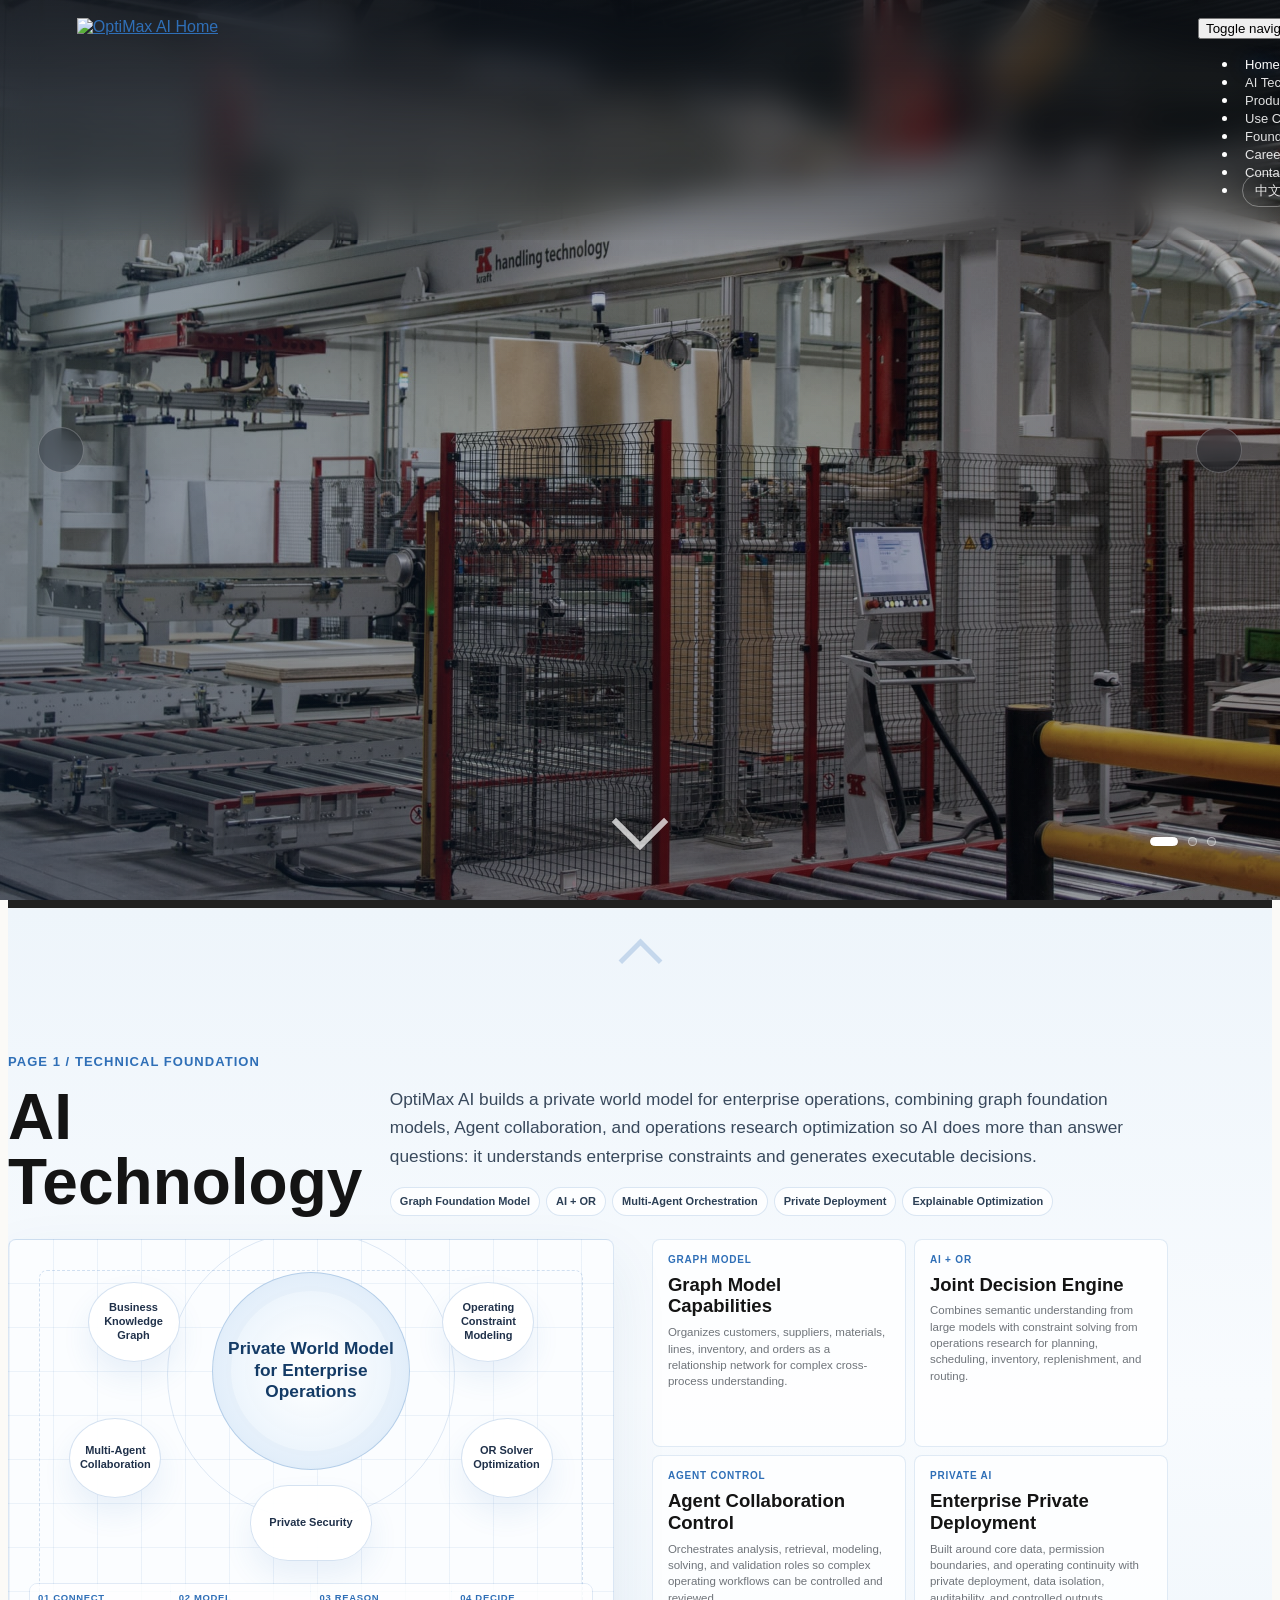
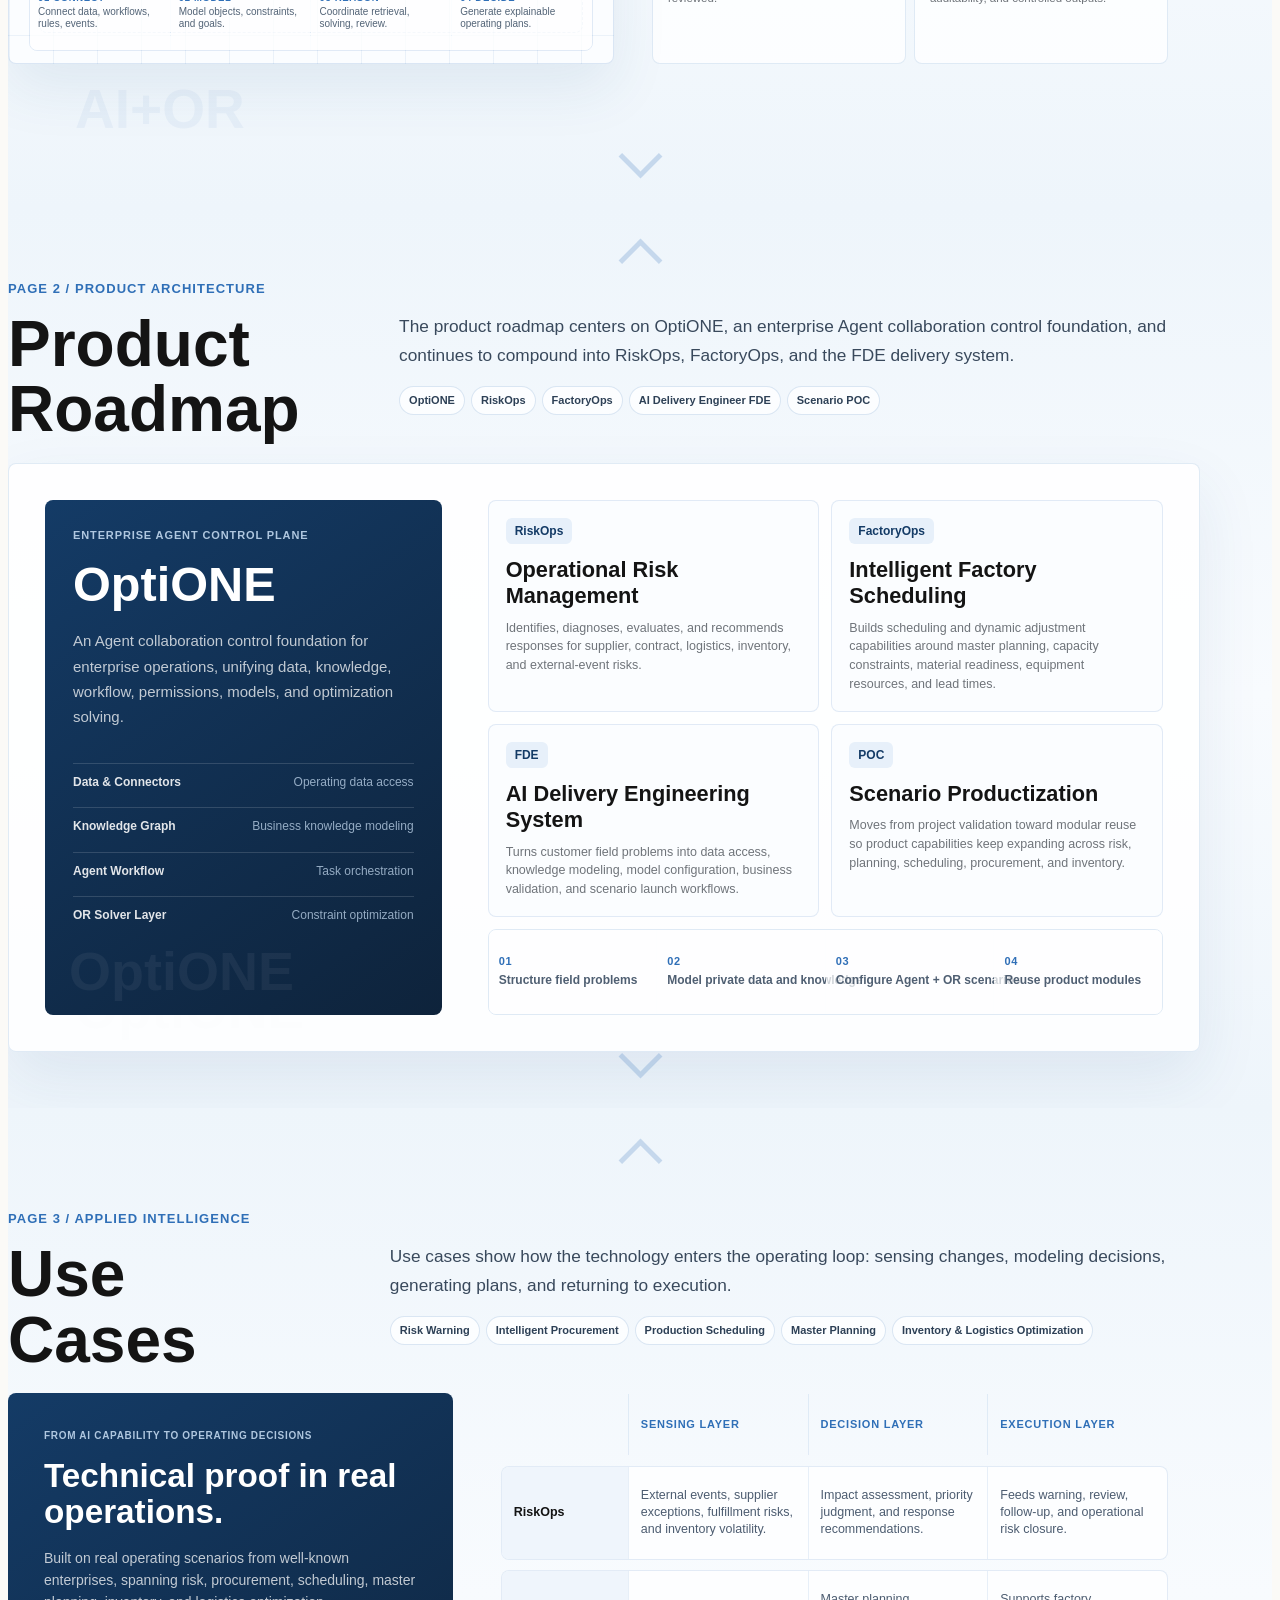
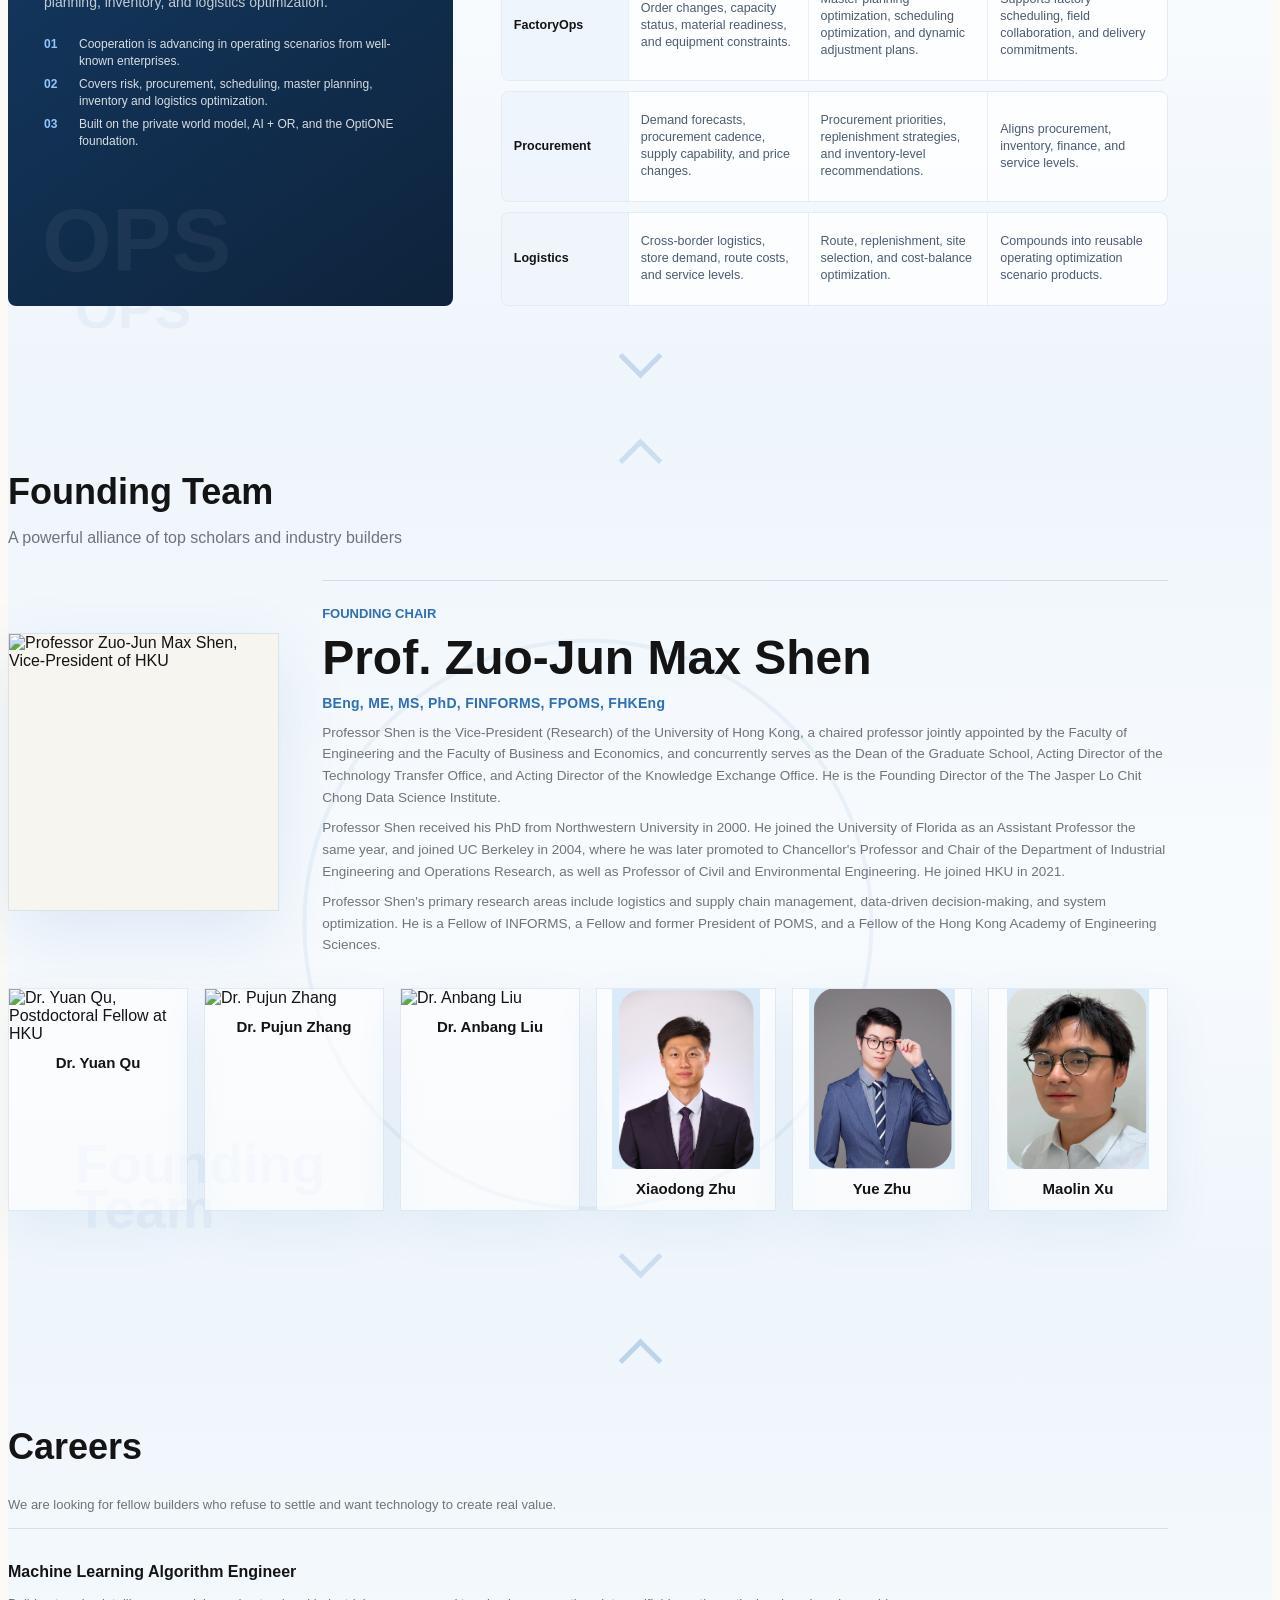
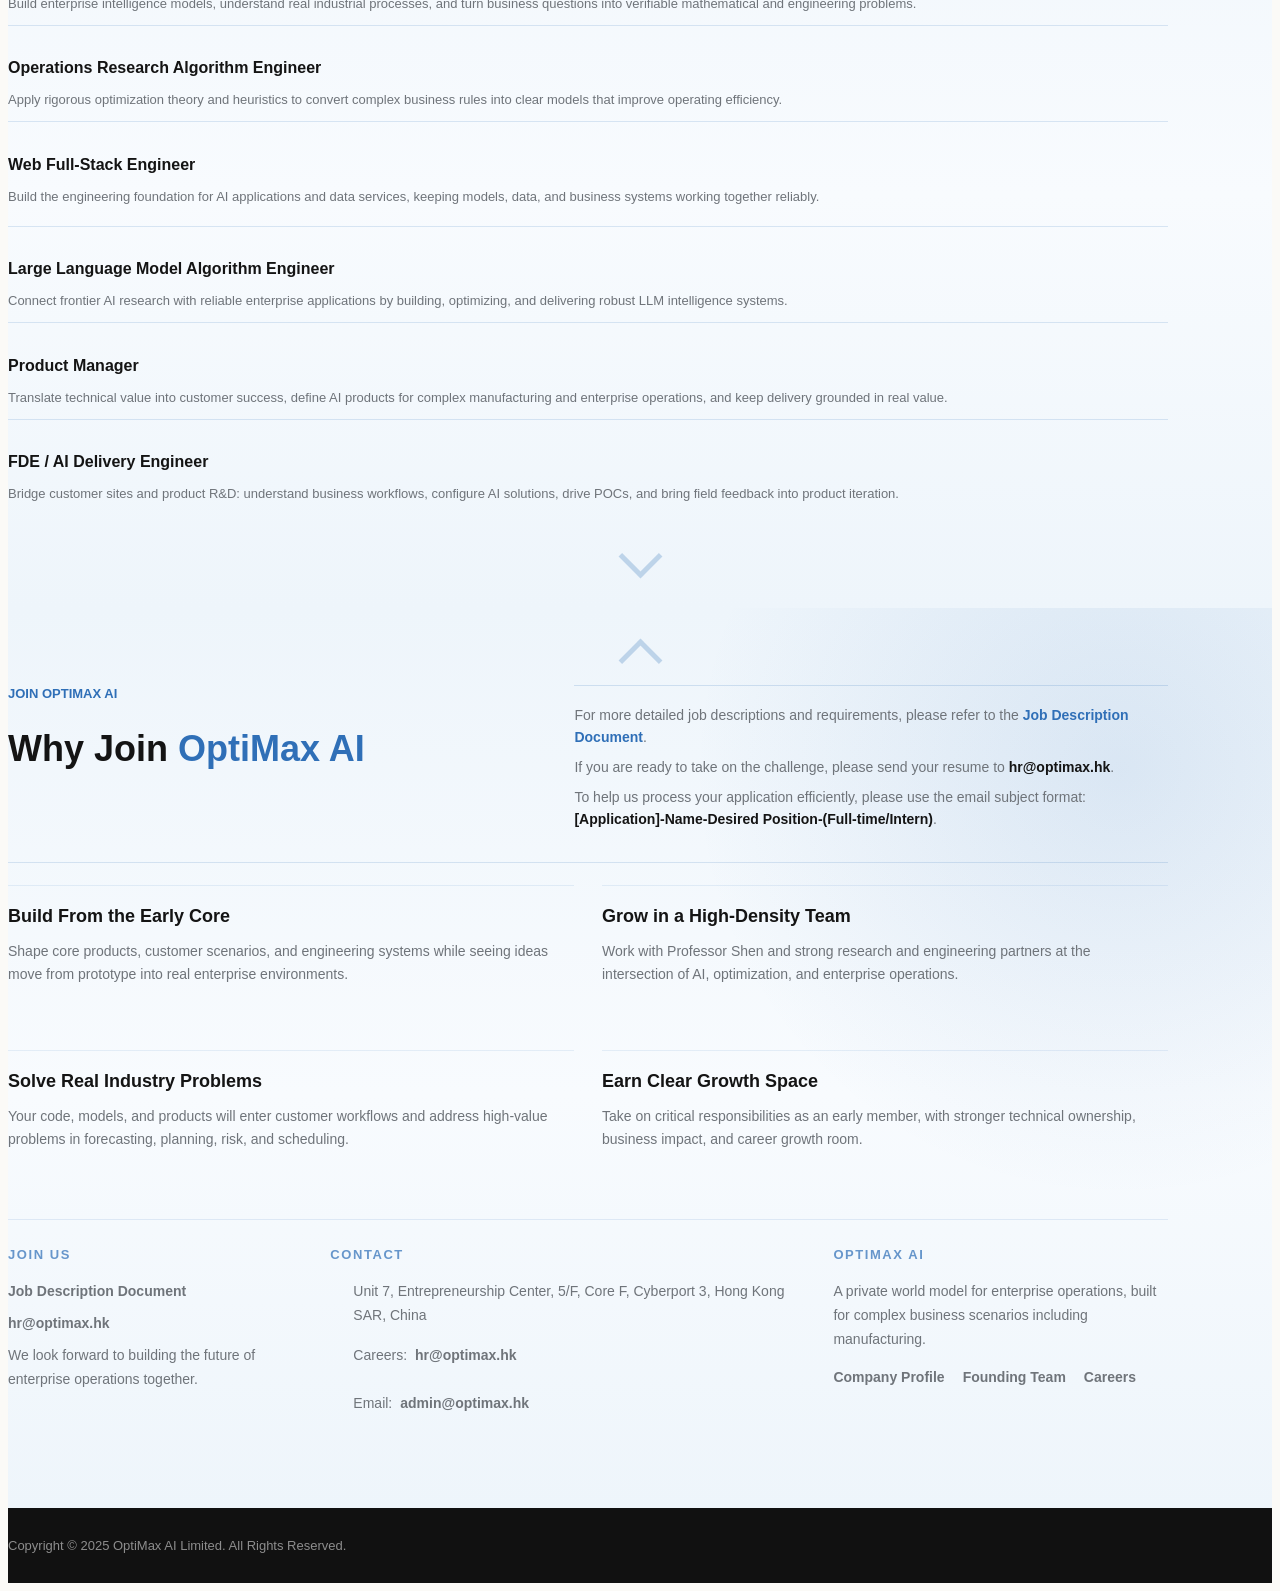
==== index_en.html @ e7657ace "Update homepage technology and team sections" ====
<!DOCTYPE html>
<!--[if IE 9]> <html lang="en" class="ie9"> <![endif]-->
<!--[if !IE]><!-->
<html lang="en">
<!--<![endif]-->
<head>
    <meta charset="utf-8">
    <title>OptiMax AI | Private World Model for Enterprise Operations</title>
    <meta name="description" content="OptiMax AI is building a private world model for enterprise operations, providing secure, intelligent, and customizable AI solutions that make enterprise operations smarter, more efficient, and simpler.">
    <meta name="author" content="OptiMax AI Limited">
    <meta name="keywords" content="OptiMax AI, Enterprise AI, Enterprise Operations AI, Private World Model, Large Language Models, LLM, Artificial Intelligence, Machine Learning, Deep Learning, Reinforcement Learning, Operations Research, Inventory Optimization, Demand Forecasting, Price Optimization, Revenue Management, Hong Kong AI Company">
    <meta name="copyright" content="OptiMax AI Limited">
    <meta name="robots" content="index, follow">
    <!-- Mobile Meta -->
    <meta name="viewport" content="width=device-width, initial-scale=1.0, viewport-fit=cover">

    <!-- Open Graph / Social Media -->
    <meta property="og:title" content="OptiMax AI | Private World Model for Enterprise Operations">
    <meta property="og:description" content="Making enterprise operations smarter, more efficient, and simpler">
    <meta property="og:type" content="website">
    <meta property="og:url" content="https://optimax.hk">
    <meta property="og:image" content="images/og-image.jpg">

    <!-- Favicon -->
    <link rel="icon" type="image/png" href="images/favicon/favicon-96x96.png" sizes="96x96">
    <link rel="icon" type="image/svg+xml" href="images/favicon/favicon.svg">
    <link rel="shortcut icon" href="images/favicon/favicon.ico">
    <link rel="apple-touch-icon" sizes="180x180" href="images/favicon/apple-touch-icon.png">
    <link rel="manifest" href="images/favicon/site.webmanifest">

    <!-- Web Fonts -->
    <link href="https://fonts.googleapis.com/css2?family=Open+Sans:wght@300;400;700;800&family=Raleway:wght@400;700&display=swap" rel="stylesheet">

    <!-- Bootstrap core CSS -->
    <link href="bootstrap/css/bootstrap.min.css" rel="stylesheet">

    <!-- Font Awesome CSS -->
    <link href="fonts/font-awesome/css/font-awesome.min.css" rel="stylesheet">

    <!-- Plugins -->
    <link href="css/animations.css" rel="stylesheet">

    <!-- Worthy core CSS file -->
    <link href="css/style.css" rel="stylesheet">

    <!-- Custom css -->
    <link href="css/custom.css?v=enterprise-world-model-v3" rel="stylesheet">

    <!-- Inline responsive helpers -->
    <style>
        .sec-img, .image-box img {
            max-width: 100%;
            height: auto;
        }
        .banner-caption h1 {
            word-break: break-word;
        }
        @media (max-width: 768px) {
            .banner-caption h1 {
                font-size: 1.8rem;
            }
            .banner-caption .lead {
                font-size: 1rem;
            }
            .footer-content {
                margin-left: 0 !important;
                padding: 0 15px;
            }
        }
    </style>
</head>

<body class="no-trans didi-inspired">
    <!-- scrollToTop -->
    <div class="scrollToTop"><i class="icon-up-open-big"></i></div>

    <!-- banner start -->
    <div id="banner" class="banner platform-hero">
        <header class="header clearfix navbar platform-header hero-glass-nav">
            <div class="container">
                <div class="row">
                    <div class="col-md-4">
                        <div class="header-left clearfix">
                            <!-- logo -->
                            <div class="logo smooth-scroll">
                                <a href="#banner"><img id="logo" src="images/logo.png" alt="OptiMax AI Home"></a>
                            </div>
                        </div>
                    </div>
                    <div class="col-md-8">
                        <div class="header-right clearfix">
                            <div class="main-navigation animated">
                                <nav class="navbar navbar-default" role="navigation">
                                    <div class="container-fluid">
                                        <div class="navbar-header">
                                            <button type="button" class="navbar-toggle" data-toggle="collapse" data-target="#navbar-collapse-1">
                                                <span class="sr-only">Toggle navigation</span>
                                                <span class="icon-bar"></span>
                                                <span class="icon-bar"></span>
                                                <span class="icon-bar"></span>
                                            </button>
                                        </div>
                                        <div class="collapse navbar-collapse scrollspy smooth-scroll" id="navbar-collapse-1">
                                            <ul class="nav navbar-nav navbar-right">
                                                <li class="active"><a href="#banner">Home</a></li>
                                                <li><a href="#trusted-ai">AI Technology</a></li>
                                                <li><a href="#roadmap">Product Roadmap</a></li>
                                                <li><a href="#scenarios">Use Cases</a></li>
                                                <li><a href="#portfolio">Founding Team</a></li>
                                                <li><a href="#services">Careers</a></li>
                                                <li><a href="#join">Contact</a></li>
                                                <li><a href="index.html" class="lang-switch">中文</a></li>
                                            </ul>
                                        </div>
                                    </div>
                                </nav>
                            </div>
                        </div>
                    </div>
                </div>
            </div>
        </header>
        <div class="hero-carousel" data-hero-carousel>
            <div class="hero-carousel-slide is-active" style="background-image: url('images/hero-advanced-manufacturing.jpg');" aria-hidden="false"></div>
            <div class="hero-carousel-slide" style="background-image: url('images/hero-cargo-vessel.jpg');" aria-hidden="true"></div>
            <div class="hero-carousel-slide" style="background-image: url('images/hero-factory-corridor.jpg');" aria-hidden="true"></div>
        </div>
        <button class="hero-carousel-arrow hero-carousel-arrow-prev" type="button" data-hero-carousel-prev aria-label="Previous hero image">
            <i class="fa fa-angle-left" aria-hidden="true"></i>
        </button>
        <button class="hero-carousel-arrow hero-carousel-arrow-next" type="button" data-hero-carousel-next aria-label="Next hero image">
            <i class="fa fa-angle-right" aria-hidden="true"></i>
        </button>
        <div class="hero-carousel-dots" role="tablist" aria-label="Hero image selector">
            <button class="is-active" type="button" data-hero-carousel-dot="0" aria-label="Show advanced manufacturing cover" aria-selected="true"></button>
            <button type="button" data-hero-carousel-dot="1" aria-label="Show cargo shipping cover" aria-selected="false"></button>
            <button type="button" data-hero-carousel-dot="2" aria-label="Show factory operations cover" aria-selected="false"></button>
        </div>
        <div class="banner-image" aria-hidden="true"></div>
        <div class="banner-caption">
            <div class="container">
                <div class="row">
                    <div class="col-md-8 object-non-visible hero-copy" data-animation-effect="fadeIn">
                        <p class="section-kicker">OptiMax AI Limited</p>
                        <h1>OptiMax Enterprise AI</h1>
                        <p class="lead"><strong>AI-powered, data-driven enterprise transformation</strong></p>
                        <hr class="divider">
                        <h3>Making enterprise operations smarter, more efficient, and simpler</h3>
                        <div class="hero-actions smooth-scroll">
                            <a class="btn btn-primary btn-xl" href="#company-profile" data-profile-drawer-open aria-controls="company-profile">Company Profile</a>
                            <a class="btn btn-default btn-xl" href="#join">Contact Us</a>
                        </div>
                    </div>
                </div>
            </div>
            <a class="hero-scroll-cue smooth-scroll" href="#trusted-ai" aria-label="Scroll to AI technology">
                <span aria-hidden="true"></span>
            </a>
        </div>
    </div>
    <!-- banner end -->

    <div id="company-profile" class="profile-drawer" aria-hidden="true">
        <button class="profile-drawer-backdrop" type="button" data-profile-drawer-close aria-label="Close company profile"></button>
        <aside class="profile-drawer-panel" role="dialog" aria-modal="true" aria-labelledby="company-profile-title">
            <button class="profile-drawer-close" type="button" data-profile-drawer-close aria-label="Close company profile">
                <i class="fa fa-times" aria-hidden="true"></i>
            </button>
            <div class="profile-drawer-scroll">
                <p class="section-kicker">ABOUT OPTIMAX AI</p>
                <h2 id="company-profile-title">Private World Model for Enterprise Operations</h2>
                <p class="profile-drawer-lead">Built on AI + OR research from the University of Hong Kong ecosystem, OptiMax AI is developing a secure, controllable, and efficient private world model for enterprise operations, making business work smarter, faster, and simpler.</p>
                <div class="profile-proof-strip">
                    <div>
                        <strong>AI + OR</strong>
                        <span>Large-model perception, operations research, and enterprise constraint modeling</span>
                    </div>
                    <div>
                        <strong>RAISe+</strong>
                        <span>Key startup supported by the Hong Kong Innovation and Technology Commission</span>
                    </div>
                    <div>
                        <strong>2026.09</strong>
                        <span>OptiMax Enterprise AI expected to reach the market</span>
                    </div>
                </div>
                <div class="profile-copy">
                    <p>OptiMax AI Limited is a cutting-edge artificial intelligence company rooted in Hong Kong. We are dedicated to developing secure, controllable, and efficient private world models for enterprise operations. Founded in Hong Kong in September 2025, the company is a key startup supported by the Hong Kong Innovation and Technology Commission's RAISe+ program.</p>
                    <p>The company is led by Professor Zuo-Jun Max Shen, Vice-President (Research) of the University of Hong Kong and a globally renowned scholar in operations research and supply chain management. The team integrates frontier research in AI, operations research, and enterprise operations, translating academic breakthroughs into forecasting, planning, scheduling, risk intelligence, and intelligent Q&A for real business scenarios.</p>
                    <p>OptiMax AI has advanced cooperation around enterprise scenarios with companies including TCL and China Mobile, covering operational risk management, intelligent procurement, production scheduling, master planning, inventory optimization, and logistics optimization. The company has completed its angel round financing and aims to become a global innovation force in intelligent enterprise operations.</p>
                    <p><strong>OptiMax Enterprise AI</strong> is under active development and is expected to reach the market in September 2026.</p>
                </div>
            </div>
        </aside>
    </div>

    <!-- Trusted AI Technology -->
    <div id="trusted-ai" class="section section-panel trust-section">
        <a class="section-nav section-nav-up smooth-scroll" href="#banner" aria-label="Back to home">
            <span aria-hidden="true"></span>
        </a>
        <div class="tech-watermark" aria-hidden="true">
            <span>AI+OR</span>
        </div>
        <div class="container section-panel-inner tech-foundation-layout">
            <div class="tech-page-head">
                <p class="section-kicker">Page 1 / Technical Foundation</p>
                <div class="tech-title-row">
                    <h1 class="section-title">AI Technology</h1>
                    <div class="tech-intro">
                        <p class="section-lead">OptiMax AI builds a private world model for enterprise operations, combining graph foundation models, Agent collaboration, and operations research optimization so AI does more than answer questions: it understands enterprise constraints and generates executable decisions.</p>
                        <div class="tech-tags" aria-label="Core technology directions">
                            <span>Graph Foundation Model</span>
                            <span>AI + OR</span>
                            <span>Multi-Agent Orchestration</span>
                            <span>Private Deployment</span>
                            <span>Explainable Optimization</span>
                        </div>
                    </div>
                </div>
            </div>

            <div class="tech-foundation-body">
                <div class="tech-architecture" aria-label="Private world model technology architecture">
                    <div class="tech-graph-ring" aria-hidden="true"></div>
                    <div class="tech-node tech-node-1">Business Knowledge Graph</div>
                    <div class="tech-node tech-node-2">Operating Constraint Modeling</div>
                    <div class="tech-node tech-node-3">Multi-Agent Collaboration</div>
                    <div class="tech-node tech-node-4">OR Solver Optimization</div>
                    <div class="tech-node tech-node-5">Private Security</div>
                    <div class="tech-graph-core">Private World Model for Enterprise Operations</div>
                    <div class="tech-pipeline">
                        <span><b>01 Connect</b>Connect data, workflows, rules, events.</span>
                        <span><b>02 Model</b>Model objects, constraints, and goals.</span>
                        <span><b>03 Reason</b>Coordinate retrieval, solving, review.</span>
                        <span><b>04 Decide</b>Generate explainable operating plans.</span>
                    </div>
                </div>

                <div class="tech-card-grid">
                    <article class="tech-card">
                        <b>Graph Model</b>
                        <h3>Graph Model Capabilities</h3>
                        <p>Organizes customers, suppliers, materials, lines, inventory, and orders as a relationship network for complex cross-process understanding.</p>
                    </article>
                    <article class="tech-card">
                        <b>AI + OR</b>
                        <h3>Joint Decision Engine</h3>
                        <p>Combines semantic understanding from large models with constraint solving from operations research for planning, scheduling, inventory, replenishment, and routing.</p>
                    </article>
                    <article class="tech-card">
                        <b>Agent Control</b>
                        <h3>Agent Collaboration Control</h3>
                        <p>Orchestrates analysis, retrieval, modeling, solving, and validation roles so complex operating workflows can be controlled and reviewed.</p>
                    </article>
                    <article class="tech-card">
                        <b>Private AI</b>
                        <h3>Enterprise Private Deployment</h3>
                        <p>Built around core data, permission boundaries, and operating continuity with private deployment, data isolation, auditability, and controlled outputs.</p>
                    </article>
                </div>
            </div>
        </div>
        <a class="section-nav section-nav-down smooth-scroll" href="#roadmap" aria-label="Go to product roadmap">
            <span aria-hidden="true"></span>
        </a>
    </div>

    <!-- Product Roadmap -->
    <div id="roadmap" class="section section-panel roadmap-section">
        <a class="section-nav section-nav-up smooth-scroll" href="#trusted-ai" aria-label="Back to AI technology">
            <span aria-hidden="true"></span>
        </a>
        <div class="tech-watermark" aria-hidden="true">
            <span>OptiONE</span>
        </div>
        <div class="container section-panel-inner product-roadmap-layout">
            <div class="tech-page-head">
                <p class="section-kicker">Page 2 / Product Architecture</p>
                <div class="tech-title-row">
                    <h1 class="section-title">Product Roadmap</h1>
                    <div class="tech-intro">
                        <p class="section-lead">The product roadmap centers on OptiONE, an enterprise Agent collaboration control foundation, and continues to compound into RiskOps, FactoryOps, and the FDE delivery system.</p>
                        <div class="tech-tags" aria-label="Product roadmap directions">
                            <span>OptiONE</span>
                            <span>RiskOps</span>
                            <span>FactoryOps</span>
                            <span>AI Delivery Engineer FDE</span>
                            <span>Scenario POC</span>
                        </div>
                    </div>
                </div>
            </div>

            <div class="product-platform">
                <aside class="product-core">
                    <small>Enterprise Agent Control Plane</small>
                    <h2>OptiONE</h2>
                    <p>An Agent collaboration control foundation for enterprise operations, unifying data, knowledge, workflow, permissions, models, and optimization solving.</p>
                    <div class="product-layers">
                        <span>Data & Connectors <em>Operating data access</em></span>
                        <span>Knowledge Graph <em>Business knowledge modeling</em></span>
                        <span>Agent Workflow <em>Task orchestration</em></span>
                        <span>OR Solver Layer <em>Constraint optimization</em></span>
                    </div>
                </aside>

                <div class="product-build">
                    <div class="product-module-grid">
                        <article class="product-module">
                            <code>RiskOps</code>
                            <h3>Operational Risk Management</h3>
                            <p>Identifies, diagnoses, evaluates, and recommends responses for supplier, contract, logistics, inventory, and external-event risks.</p>
                        </article>
                        <article class="product-module">
                            <code>FactoryOps</code>
                            <h3>Intelligent Factory Scheduling</h3>
                            <p>Builds scheduling and dynamic adjustment capabilities around master planning, capacity constraints, material readiness, equipment resources, and lead times.</p>
                        </article>
                        <article class="product-module">
                            <code>FDE</code>
                            <h3>AI Delivery Engineering System</h3>
                            <p>Turns customer field problems into data access, knowledge modeling, model configuration, business validation, and scenario launch workflows.</p>
                        </article>
                        <article class="product-module">
                            <code>POC</code>
                            <h3>Scenario Productization</h3>
                            <p>Moves from project validation toward modular reuse so product capabilities keep expanding across risk, planning, scheduling, procurement, and inventory.</p>
                        </article>
                    </div>
                    <div class="product-delivery-bar">
                        <span><b>01</b>Structure field problems</span>
                        <span><b>02</b>Model private data and knowledge</span>
                        <span><b>03</b>Configure Agent + OR scenarios</span>
                        <span><b>04</b>Reuse product modules</span>
                    </div>
                </div>
            </div>
        </div>
        <a class="section-nav section-nav-down smooth-scroll" href="#scenarios" aria-label="Go to use cases">
            <span aria-hidden="true"></span>
        </a>
    </div>

    <!-- Use Cases -->
    <div id="scenarios" class="section section-panel scenario-section">
        <a class="section-nav section-nav-up smooth-scroll" href="#roadmap" aria-label="Back to product roadmap">
            <span aria-hidden="true"></span>
        </a>
        <div class="tech-watermark" aria-hidden="true">
            <span>OPS</span>
        </div>
        <div class="container section-panel-inner scenario-layout-v2">
            <div class="tech-page-head">
                <p class="section-kicker">Page 3 / Applied Intelligence</p>
                <div class="tech-title-row">
                    <h1 class="section-title">Use Cases</h1>
                    <div class="tech-intro">
                        <p class="section-lead">Use cases show how the technology enters the operating loop: sensing changes, modeling decisions, generating plans, and returning to execution.</p>
                        <div class="tech-tags" aria-label="Application directions">
                            <span>Risk Warning</span>
                            <span>Intelligent Procurement</span>
                            <span>Production Scheduling</span>
                            <span>Master Planning</span>
                            <span>Inventory & Logistics Optimization</span>
                        </div>
                    </div>
                </div>
            </div>

            <div class="scenario-system">
                <aside class="scenario-proof-panel">
                    <small>From AI Capability To Operating Decisions</small>
                    <h2>Technical proof in real operations.</h2>
                    <p>Built on real operating scenarios from well-known enterprises, spanning risk, procurement, scheduling, master planning, inventory, and logistics optimization.</p>
                    <div class="scenario-proof">
                        <span><b>01</b> Cooperation is advancing in operating scenarios from well-known enterprises.</span>
                        <span><b>02</b> Covers risk, procurement, scheduling, master planning, inventory and logistics optimization.</span>
                        <span><b>03</b> Built on the private world model, AI + OR, and the OptiONE foundation.</span>
                    </div>
                </aside>

                <div class="scenario-matrix">
                    <div class="scenario-row scenario-row-header">
                        <div></div>
                        <div>Sensing Layer</div>
                        <div>Decision Layer</div>
                        <div>Execution Layer</div>
                    </div>
                    <div class="scenario-row">
                        <div>RiskOps</div>
                        <div>External events, supplier exceptions, fulfillment risks, and inventory volatility.</div>
                        <div>Impact assessment, priority judgment, and response recommendations.</div>
                        <div>Feeds warning, review, follow-up, and operational risk closure.</div>
                    </div>
                    <div class="scenario-row">
                        <div>FactoryOps</div>
                        <div>Order changes, capacity status, material readiness, and equipment constraints.</div>
                        <div>Master planning optimization, scheduling optimization, and dynamic adjustment plans.</div>
                        <div>Supports factory scheduling, field collaboration, and delivery commitments.</div>
                    </div>
                    <div class="scenario-row">
                        <div>Procurement</div>
                        <div>Demand forecasts, procurement cadence, supply capability, and price changes.</div>
                        <div>Procurement priorities, replenishment strategies, and inventory-level recommendations.</div>
                        <div>Aligns procurement, inventory, finance, and service levels.</div>
                    </div>
                    <div class="scenario-row">
                        <div>Logistics</div>
                        <div>Cross-border logistics, store demand, route costs, and service levels.</div>
                        <div>Route, replenishment, site selection, and cost-balance optimization.</div>
                        <div>Compounds into reusable operating optimization scenario products.</div>
                    </div>
                </div>
            </div>
        </div>
        <a class="section-nav section-nav-down smooth-scroll" href="#portfolio" aria-label="Go to founding team">
            <span aria-hidden="true"></span>
        </a>
    </div>

    <!-- Founding Team -->
    <div id="portfolio" class="section section-panel default-bg founder-band team-section">
        <a class="section-nav section-nav-up smooth-scroll" href="#scenarios" aria-label="Back to use cases">
            <span aria-hidden="true"></span>
        </a>
        <div class="team-watermark" aria-hidden="true">
            <span>Founding</span>
            <span>Team</span>
        </div>
        <div class="container section-panel-inner team-editorial">
            <div class="team-heading">
                <h1 class="section-title">Founding Team</h1>
                <p class="lead section-lead">A powerful alliance of top scholars and industry builders</p>
            </div>
            <div class="team-orbit" aria-hidden="true"></div>
            <div class="founder-feature object-non-visible" data-animation-effect="fadeIn">
                <div class="founder-feature-photo">
                    <img src="images/maxshen.png" alt="Professor Zuo-Jun Max Shen, Vice-President of HKU" class="img-responsive">
                </div>
                <div class="founder-feature-copy">
                    <p class="section-kicker">FOUNDING CHAIR</p>
                    <h2>Prof. Zuo-Jun Max Shen</h2>
                    <p class="founder-credentials">BEng, ME, MS, PhD, FINFORMS, FPOMS, FHKEng</p>
                    <p>Professor Shen is the Vice-President (Research) of the University of Hong Kong, a chaired professor jointly appointed by the Faculty of Engineering and the Faculty of Business and Economics, and concurrently serves as the Dean of the Graduate School, Acting Director of the Technology Transfer Office, and Acting Director of the Knowledge Exchange Office. He is the Founding Director of the The Jasper Lo Chit Chong Data Science Institute.</p>
                    <p>Professor Shen received his PhD from Northwestern University in 2000. He joined the University of Florida as an Assistant Professor the same year, and joined UC Berkeley in 2004, where he was later promoted to Chancellor's Professor and Chair of the Department of Industrial Engineering and Operations Research, as well as Professor of Civil and Environmental Engineering. He joined HKU in 2021.</p>
                    <p>Professor Shen's primary research areas include logistics and supply chain management, data-driven decision-making, and system optimization. He is a Fellow of INFORMS, a Fellow and former President of POMS, and a Fellow of the Hong Kong Academy of Engineering Sciences.</p>
                </div>
            </div>
            <div class="founder-photo-row object-non-visible" data-animation-effect="fadeIn">
                <div class="founder-photo-card">
                    <img src="images/yuanqu.jpg" alt="Dr. Yuan Qu, Postdoctoral Fellow at HKU" class="img-responsive">
                    <h3>Dr. Yuan Qu</h3>
                </div>
                <div class="founder-photo-card">
                    <img src="images/pjzhang.jpg" alt="Dr. Pujun Zhang" class="img-responsive">
                    <h3>Dr. Pujun Zhang</h3>
                </div>
                <div class="founder-photo-card">
                    <img src="images/abliu.jpg" alt="Dr. Anbang Liu" class="img-responsive">
                    <h3>Dr. Anbang Liu</h3>
                </div>
                <div class="founder-photo-card">
                    <img src="images/xiaodong-zhu.png" alt="Xiaodong Zhu" class="img-responsive">
                    <h3>Xiaodong Zhu</h3>
                </div>
                <div class="founder-photo-card">
                    <img src="images/yue-zhu.png" alt="Yue Zhu" class="img-responsive">
                    <h3>Yue Zhu</h3>
                </div>
                <div class="founder-photo-card">
                    <img src="images/maolin-xu.png" alt="Maolin Xu" class="img-responsive">
                    <h3>Maolin Xu</h3>
                </div>
            </div>
        </div>
        <a class="section-nav section-nav-down smooth-scroll" href="#services" aria-label="Go to careers">
            <span aria-hidden="true"></span>
        </a>
    </div>

    <!-- Careers section -->
    <div id="services" class="section translucent-bg bg-image-1 blue career-panel section-panel">
        <a class="section-nav section-nav-up smooth-scroll" href="#portfolio" aria-label="Back to founding team">
            <span aria-hidden="true"></span>
        </a>
        <div class="container section-panel-inner object-non-visible" data-animation-effect="fadeIn">
            <h1 class="text-center title section-title">Careers</h1>
            <div class="space text-center">
                <p class="lead section-lead">We are looking for fellow builders who refuse to settle and want technology to create real value.</p>
            </div>
            <div class="row career-grid">
                <div class="col-sm-6">
                    <div class="media">
                        <div class="media-body text-right">
                            <h4 class="media-heading">Machine Learning Algorithm Engineer</h4>
                            <p>Build enterprise intelligence models, understand real industrial processes, and turn business questions into verifiable mathematical and engineering problems.</p>
                        </div>
                        <div class="media-right"><i class="fa fa-magic"></i></div>
                    </div>
                    <div class="media">
                        <div class="media-body text-right">
                            <h4 class="media-heading">Operations Research Algorithm Engineer</h4>
                            <p>Apply rigorous optimization theory and heuristics to convert complex business rules into clear models that improve operating efficiency.</p>
                        </div>
                        <div class="media-right"><i class="fa fa-sitemap"></i></div>
                    </div>
                    <div class="media">
                        <div class="media-body text-right">
                            <h4 class="media-heading">Web Full-Stack Engineer</h4>
                            <p>Build the engineering foundation for AI applications and data services, keeping models, data, and business systems working together reliably.</p>
                        </div>
                        <div class="media-right"><i class="fa fa-cogs"></i></div>
                    </div>
                </div>
                <div class="space visible-xs"></div>
                <div class="col-sm-6">
                    <div class="media">
                        <div class="media-left"><i class="fa fa-cloud"></i></div>
                        <div class="media-body">
                            <h4 class="media-heading">Large Language Model Algorithm Engineer</h4>
                            <p>Connect frontier AI research with reliable enterprise applications by building, optimizing, and delivering robust LLM intelligence systems.</p>
                        </div>
                    </div>
                    <div class="media">
                        <div class="media-left"><i class="fa fa-list"></i></div>
                        <div class="media-body">
                            <h4 class="media-heading">Product Manager</h4>
                            <p>Translate technical value into customer success, define AI products for complex manufacturing and enterprise operations, and keep delivery grounded in real value.</p>
                        </div>
                    </div>
                    <div class="media">
                        <div class="media-left"><i class="fa fa-rocket"></i></div>
                        <div class="media-body">
                            <h4 class="media-heading">FDE / AI Delivery Engineer</h4>
                            <p>Bridge customer sites and product R&D: understand business workflows, configure AI solutions, drive POCs, and bring field feedback into product iteration.</p>
                        </div>
                    </div>
                </div>
            </div>
        </div>
        <a class="section-nav section-nav-down smooth-scroll" href="#join" aria-label="Go to why join OptiMax AI">
            <span aria-hidden="true"></span>
        </a>
    </div>

    <!-- Why Join OptiMax AI -->
    <div id="join" class="section clearfix object-non-visible join-section section-panel" data-animation-effect="fadeIn">
        <a class="section-nav section-nav-up smooth-scroll" href="#services" aria-label="Back to careers">
            <span aria-hidden="true"></span>
        </a>
        <div class="container section-panel-inner">
            <div class="join-footer-panel">
                <div class="join-footer-intro">
                    <div>
                        <p class="section-kicker">JOIN OPTIMAX AI</p>
                        <h1 class="title section-title">Why Join <span>OptiMax AI</span></h1>
                    </div>
                    <div class="join-application">
                        <p>For more detailed job descriptions and requirements, please refer to the <a target="_blank" href="https://docs.qq.com/doc/p/4edd19e2e5a5571ec6618d4416ca6252ec4aa019" rel="noopener noreferrer">Job Description Document</a>.</p>
                        <p>If you are ready to take on the challenge, please send your resume to <strong>hr@optimax.hk</strong>.</p>
                        <p>To help us process your application efficiently, please use the email subject format: <strong>[Application]-Name-Desired Position-(Full-time/Intern)</strong>.</p>
                    </div>
                </div>
                <div class="join-reasons">
                    <div class="join-reason">
                        <h3>Build From the Early Core</h3>
                        <p>Shape core products, customer scenarios, and engineering systems while seeing ideas move from prototype into real enterprise environments.</p>
                    </div>
                    <div class="join-reason">
                        <h3>Grow in a High-Density Team</h3>
                        <p>Work with Professor Shen and strong research and engineering partners at the intersection of AI, optimization, and enterprise operations.</p>
                    </div>
                    <div class="join-reason">
                        <h3>Solve Real Industry Problems</h3>
                        <p>Your code, models, and products will enter customer workflows and address high-value problems in forecasting, planning, risk, and scheduling.</p>
                    </div>
                    <div class="join-reason">
                        <h3>Earn Clear Growth Space</h3>
                        <p>Take on critical responsibilities as an early member, with stronger technical ownership, business impact, and career growth room.</p>
                    </div>
                </div>
                <div class="join-footer-grid">
                    <div class="join-footer-column">
                        <h3>JOIN US</h3>
                        <a target="_blank" href="https://docs.qq.com/doc/p/4edd19e2e5a5571ec6618d4416ca6252ec4aa019" rel="noopener noreferrer">Job Description Document</a>
                        <a href="mailto:hr@optimax.hk">hr@optimax.hk</a>
                        <p>We look forward to building the future of enterprise operations together.</p>
                    </div>
                    <div id="contact" class="join-footer-column join-contact">
                        <h3>CONTACT</h3>
                        <ul class="join-contact-list list-icons">
                            <li><i class="fa fa-map-marker pr-10"></i> Unit 7, Entrepreneurship Center, 5/F, Core F, Cyberport 3, Hong Kong SAR, China</li>
                            <li><i class="fa fa-user pr-10"></i> Careers: <a href="mailto:hr@optimax.hk">hr@optimax.hk</a></li>
                            <li><i class="fa fa-envelope-o pr-10"></i> Email: <a href="mailto:admin@optimax.hk">admin@optimax.hk</a></li>
                        </ul>
                    </div>
                    <div class="join-footer-column">
                        <h3>OPTIMAX AI</h3>
                        <p>A private world model for enterprise operations, built for complex business scenarios including manufacturing.</p>
                        <div class="join-footer-links smooth-scroll">
                            <a href="#company-profile" data-profile-drawer-open aria-controls="company-profile">Company Profile</a>
                            <a href="#portfolio">Founding Team</a>
                            <a href="#services">Careers</a>
                        </div>
                    </div>
                </div>
            </div>
        </div>
    </div>

    <!-- footer start -->
    <footer id="footer">
        <div class="subfooter">
            <div class="container">
                <div class="row">
                    <div class="col-md-12">
                        <p class="text-center">Copyright © 2025 OptiMax AI Limited. All Rights Reserved.</p>
                    </div>
                </div>
            </div>
        </div>
    </footer>
    <!-- footer end -->

    <!-- JavaScript files -->
    <script type="text/javascript" src="plugins/jquery.min.js"></script>
    <script type="text/javascript" src="bootstrap/js/bootstrap.min.js"></script>
    <script type="text/javascript" src="plugins/modernizr.js"></script>
    <script type="text/javascript" src="plugins/isotope/isotope.pkgd.min.js"></script>
    <script type="text/javascript" src="plugins/jquery.backstretch.min.js"></script>
    <script type="text/javascript" src="plugins/jquery.appear.js"></script>
    <script type="text/javascript" src="js/template.js"></script>
    <script type="text/javascript" src="js/custom.js?v=enterprise-world-model-v3"></script>
</body>
</html>
---- css/custom.css ----
/*
Theme Name: Worthy - Free Powerful Theme by HtmlCoder
Author:HtmlCoder
Author URI:http://www.htmlcoder.me
Version:1.0.0
Created:November 2014
License: Creative Commons Attribution 3.0 License (https://creativecommons.org/licenses/by/3.0/)
File Description: Place here your custom CSS styles
*/
@media (max-width:991px) {
	.logo{
		max-height: 100px;
		/* max-width: 300px; */
	}
}

.sec-img{
    max-height: 250px;
    /* height: auto; */
}

:root {
    --optimax-ink: #141414;
    --optimax-muted: #6f747a;
    --optimax-line: #e7e4de;
    --optimax-paper: #f7f5f0;
    --optimax-soft: #fbfaf7;
    --optimax-mist: #eef5fb;
    --optimax-mist-bright: #f8fbfe;
    --optimax-accent: #2f6fb7;
    --optimax-accent-dark: #1d5592;
    --optimax-accent-soft: #e8f1fb;
    --optimax-deep: #202020;
}

.didi-inspired {
    color: var(--optimax-ink);
    background: var(--optimax-soft);
    font-family: "PingFang SC", "Microsoft YaHei", "Helvetica Neue", Arial, sans-serif;
}

.didi-inspired h1,
.didi-inspired h2,
.didi-inspired h3,
.didi-inspired h4,
.didi-inspired h5,
.didi-inspired h6 {
    color: var(--optimax-ink);
    font-weight: 600;
    letter-spacing: 0;
}

.didi-inspired p {
    color: var(--optimax-muted);
    font-size: 16px;
    line-height: 1.9;
}

.didi-inspired a {
    color: var(--optimax-accent);
}

.didi-inspired {
    overflow-x: hidden;
}

.didi-inspired .container {
    width: min(1160px, calc(100% - 48px));
}

.didi-inspired .object-non-visible {
    opacity: 1 !important;
    filter: alpha(opacity=100) !important;
}

.platform-header.header {
    background: transparent;
    border: 0;
    position: absolute;
    top: 0;
    left: 0;
    right: 0;
    z-index: 6;
    padding: 18px 0 24px;
    box-shadow: none;
}

.platform-header .container {
    width: 100%;
    padding-left: clamp(28px, 6vw, 96px);
    padding-right: clamp(28px, 6vw, 96px);
}

.platform-header .row {
    display: flex;
    align-items: flex-start;
}

.platform-header .header-left,
.platform-header .header-right {
    width: 100%;
}

.platform-header .header-right {
    display: flex;
    justify-content: flex-end;
}

.platform-header .main-navigation,
.platform-header .navbar,
.platform-header .container-fluid,
.platform-header .navbar-collapse {
    width: auto;
}

.hero-glass-nav.platform-header.header {
    background:
        linear-gradient(180deg, rgba(10, 14, 20, 0.62) 0%, rgba(10, 14, 20, 0.34) 72%, rgba(10, 14, 20, 0) 100%);
    -webkit-backdrop-filter: blur(18px) saturate(115%);
    backdrop-filter: blur(18px) saturate(115%);
}

.fixed-header-on .platform-header.header {
    background:
        linear-gradient(180deg, rgba(10, 14, 20, 0.78) 0%, rgba(10, 14, 20, 0.5) 72%, rgba(10, 14, 20, 0.06) 100%);
    border-bottom: 1px solid rgba(255, 255, 255, 0.08);
    box-shadow: none;
}

.platform-header .logo {
    margin: 0;
    max-width: 240px;
}

.platform-header .logo img {
    max-height: 52px;
    object-fit: contain;
}

.platform-header .col-md-4 {
    width: 30%;
}

.platform-header .col-md-8 {
    width: 70%;
}

.platform-header .main-navigation .navbar-default .navbar-nav > li > a {
    color: rgba(255, 255, 255, 0.88);
    font-size: 13px;
    font-weight: 400;
    padding-left: 7px;
    padding-right: 7px;
    text-decoration: none;
}

.fixed-header-on .platform-header .main-navigation .navbar-default .navbar-nav > li > a {
    color: rgba(255, 255, 255, 0.88);
}

.platform-header .main-navigation .navbar-default .navbar-nav > li.active > a,
.platform-header .main-navigation .navbar-default .navbar-nav > li > a:hover,
.platform-header .main-navigation .navbar-default .navbar-nav > li.active > a:hover {
    color: #ffffff;
    text-shadow: 0 0 16px rgba(47, 111, 183, 0.56);
}

.platform-header .lang-switch {
    border: 1px solid rgba(255, 255, 255, 0.34);
    border-radius: 999px;
    margin-left: 4px;
    padding: 8px 12px !important;
    margin-top: 22px;
}

.fixed-header-on .platform-header .lang-switch {
    border-color: rgba(255, 255, 255, 0.34);
}

.platform-hero.banner {
    height: 100vh;
    min-height: 620px;
    background: var(--optimax-deep);
    color: #ffffff;
    overflow: hidden;
}

.platform-hero.banner:after {
    background:
        linear-gradient(180deg, rgba(238, 245, 251, 0) 0%, rgba(238, 245, 251, 0) 70%, rgba(238, 245, 251, 0.78) 94%, var(--optimax-mist) 100%),
        radial-gradient(circle at 78% 44%, rgba(47, 111, 183, 0.2) 0, rgba(47, 111, 183, 0) 36%),
        linear-gradient(90deg, rgba(8, 13, 20, 0.84) 0%, rgba(9, 17, 27, 0.62) 48%, rgba(9, 17, 27, 0.24) 100%),
        rgba(15, 28, 43, 0.18);
}

.platform-hero .banner-image,
.platform-hero .backstretch img {
    display: none !important;
    filter: saturate(0.82) contrast(1.02);
}

.hero-carousel {
    position: absolute;
    inset: 0;
    z-index: 0;
    background: #142030;
}

.hero-carousel-slide {
    position: absolute;
    inset: 0;
    background-position: center;
    background-size: cover;
    filter: saturate(0.72) contrast(1.03) brightness(0.78);
    opacity: 0;
    transform: scale(1.018);
    transition: opacity 720ms cubic-bezier(0.22, 1, 0.36, 1), transform 3600ms ease;
}

.hero-carousel-slide.is-active {
    opacity: 1;
    transform: scale(1);
}

.hero-carousel:after {
    content: "";
    position: absolute;
    inset: 0;
    background:
        linear-gradient(180deg, rgba(7, 12, 20, 0.18) 0%, rgba(7, 12, 20, 0.08) 45%, rgba(7, 12, 20, 0.26) 100%),
        linear-gradient(90deg, rgba(47, 111, 183, 0.18) 0%, rgba(47, 111, 183, 0.08) 44%, rgba(47, 111, 183, 0.02) 100%);
    pointer-events: none;
}

.hero-carousel-arrow {
    position: absolute;
    top: 50%;
    z-index: 5;
    width: 46px;
    height: 46px;
    border: 1px solid rgba(255, 255, 255, 0.24);
    border-radius: 50%;
    background: rgba(7, 13, 22, 0.28);
    color: rgba(255, 255, 255, 0.86);
    display: flex;
    align-items: center;
    justify-content: center;
    transform: translateY(-50%);
    transition: background 180ms ease, border-color 180ms ease, color 180ms ease, transform 180ms ease;
    -webkit-backdrop-filter: blur(10px);
    backdrop-filter: blur(10px);
}

.hero-carousel-arrow:hover,
.hero-carousel-arrow:focus {
    background: rgba(47, 111, 183, 0.44);
    border-color: rgba(255, 255, 255, 0.42);
    color: #ffffff;
    outline: none;
}

.hero-carousel-arrow:active {
    transform: translateY(-50%) scale(0.96);
}

.hero-carousel-arrow i {
    font-size: 28px;
    line-height: 1;
}

.hero-carousel-arrow-prev {
    left: clamp(18px, 3vw, 48px);
}

.hero-carousel-arrow-next {
    right: clamp(18px, 3vw, 48px);
}

.hero-carousel-dots {
    position: absolute;
    right: clamp(30px, 5vw, 84px);
    bottom: clamp(34px, 6vh, 70px);
    z-index: 6;
    display: flex;
    align-items: center;
    gap: 10px;
}

.hero-carousel-dots button {
    width: 9px;
    height: 9px;
    padding: 0;
    border: 1px solid rgba(255, 255, 255, 0.66);
    border-radius: 50%;
    background: rgba(255, 255, 255, 0.2);
    opacity: 0.76;
    transition: width 220ms ease, background 220ms ease, border-color 220ms ease, opacity 220ms ease;
}

.hero-carousel-dots button.is-active {
    width: 28px;
    border-radius: 999px;
    background: #ffffff;
    border-color: #ffffff;
    opacity: 1;
}

.hero-carousel-dots button:focus {
    outline: 2px solid rgba(255, 255, 255, 0.7);
    outline-offset: 4px;
}

.platform-hero .banner-caption {
    top: 0;
    bottom: 0;
    display: flex;
    align-items: center;
    width: 100%;
    z-index: 3;
}

.platform-hero .hero-copy {
    margin-top: 70px;
    opacity: 1 !important;
    filter: none !important;
    transform: none !important;
}

.section-kicker {
    color: var(--optimax-accent) !important;
    font-size: 13px !important;
    font-weight: 700;
    line-height: 1.4 !important;
    margin: 0 0 18px;
    text-transform: uppercase;
}

.section-nav {
    position: absolute;
    left: 50%;
    z-index: 5;
    width: 56px;
    height: 56px;
    margin-left: -28px;
    display: flex;
    align-items: center;
    justify-content: center;
    text-decoration: none;
}

.section-nav-up {
    top: 24px;
}

.section-nav-down {
    bottom: 24px;
}

.section-nav span {
    width: 26px;
    height: 26px;
    border-right: 5px solid rgba(47, 111, 183, 0.38);
    border-bottom: 5px solid rgba(47, 111, 183, 0.38);
    transition: border-color 180ms ease, opacity 180ms ease;
}

.section-nav-down span {
    transform: rotate(45deg);
    animation: scrollCue 1.8s ease-in-out infinite;
}

.section-nav-up span {
    transform: rotate(225deg);
    animation: scrollCueUp 1.8s ease-in-out infinite;
}

.section-nav:hover span,
.section-nav:focus span {
    border-color: rgba(47, 111, 183, 0.8);
}

.founder-band .section-nav span,
.career-panel .section-nav span,
.join-section .section-nav span {
    border-color: rgba(47, 111, 183, 0.26);
}

.team-section .section-nav span {
    border-color: rgba(47, 111, 183, 0.18);
}

.founder-band .section-nav:hover span,
.founder-band .section-nav:focus span,
.career-panel .section-nav:hover span,
.career-panel .section-nav:focus span,
.join-section .section-nav:hover span,
.join-section .section-nav:focus span {
    border-color: rgba(47, 111, 183, 0.72);
}

.platform-hero h1 {
    color: #ffffff;
    font-size: 58px;
    font-weight: 650;
    line-height: 1.08;
    margin: 0 0 24px;
    max-width: 780px;
}

.platform-hero .lead {
    color: rgba(255, 255, 255, 0.92);
    font-size: 23px;
    line-height: 1.6;
    margin-bottom: 22px;
}

.platform-hero h3 {
    color: rgba(255, 255, 255, 0.82);
    font-size: 22px;
    font-weight: 400;
    line-height: 1.55;
    max-width: 660px;
}

.platform-hero .divider {
    border-color: rgba(255, 255, 255, 0.26);
    margin: 0 0 22px;
    width: 96px;
}

.hero-actions {
    display: flex;
    gap: 14px;
    margin-top: 34px;
}

.profile-drawer {
    position: fixed;
    inset: 0;
    z-index: 20;
    pointer-events: none;
    visibility: hidden;
}

.profile-drawer.is-open {
    pointer-events: auto;
    visibility: visible;
}

.profile-drawer-backdrop {
    position: absolute;
    inset: 0;
    background: rgba(7, 12, 20, 0.52);
    border: 0;
    opacity: 0;
    transition: opacity 260ms ease;
}

.profile-drawer.is-open .profile-drawer-backdrop {
    opacity: 1;
}

.profile-drawer-panel {
    position: absolute;
    top: 0;
    right: 0;
    bottom: 0;
    width: min(760px, 92vw);
    background:
        radial-gradient(circle at 86% 8%, rgba(47, 111, 183, 0.18) 0, rgba(47, 111, 183, 0) 34%),
        linear-gradient(180deg, #101425 0%, #0d1120 100%);
    box-shadow: -34px 0 90px rgba(0, 0, 0, 0.34);
    color: rgba(255, 255, 255, 0.72);
    transform: translateX(100%);
    transition: transform 320ms cubic-bezier(0.22, 1, 0.36, 1);
}

.profile-drawer.is-open .profile-drawer-panel {
    transform: translateX(0);
}

.profile-drawer-close {
    position: absolute;
    top: 24px;
    right: 28px;
    z-index: 2;
    width: 42px;
    height: 42px;
    border: 1px solid rgba(255, 255, 255, 0.18);
    border-radius: 50%;
    background: rgba(255, 255, 255, 0.06);
    color: rgba(255, 255, 255, 0.88);
}

.profile-drawer-scroll {
    height: 100%;
    overflow-y: auto;
    padding: 74px 72px 64px;
}

.profile-drawer .section-kicker {
    color: #6fa8e7 !important;
    margin-bottom: 14px;
}

.profile-drawer h2 {
    color: #ffffff;
    font-size: clamp(34px, 4vw, 52px);
    font-weight: 700;
    line-height: 1.12;
    margin: 0 0 18px;
}

.profile-drawer-lead {
    color: rgba(255, 255, 255, 0.68) !important;
    font-size: 18px !important;
    line-height: 1.72 !important;
    margin-bottom: 30px;
}

.profile-proof-strip {
    display: grid;
    grid-template-columns: repeat(3, minmax(0, 1fr));
    gap: 12px;
    margin: 0 0 30px;
}

.profile-proof-strip div,
.profile-trust-card {
    border: 1px solid rgba(122, 151, 190, 0.32);
    background: rgba(255, 255, 255, 0.035);
}

.profile-proof-strip div {
    min-height: 118px;
    padding: 20px 18px;
}

.profile-proof-strip strong {
    color: #ffffff;
    display: block;
    font-size: 22px;
    line-height: 1;
    margin-bottom: 12px;
}

.profile-proof-strip span {
    color: rgba(255, 255, 255, 0.58);
    display: block;
    font-size: 13px;
    line-height: 1.58;
}

.profile-copy {
    border-top: 1px solid rgba(122, 151, 190, 0.22);
    padding-top: 28px;
}

.profile-copy p {
    color: rgba(255, 255, 255, 0.64);
    font-size: 14px;
    line-height: 1.78;
    margin: 0 0 13px;
}

.profile-copy strong {
    color: #ffffff;
    font-weight: 650;
}

body.profile-drawer-open {
    overflow: hidden;
}

.tech-editorial {
    transform: translateY(-28px);
}

.tech-orbit {
    position: absolute;
    z-index: 0;
    left: 50%;
    top: 62.5%;
    width: min(44vw, 620px);
    aspect-ratio: 1;
    border: 4px solid rgba(47, 111, 183, 0.07);
    border-radius: 50%;
    transform: translate(-50%, -50%);
    pointer-events: none;
}

.tech-watermark {
    position: absolute;
    z-index: 0;
    left: max(34px, calc((100% - 1130px) / 2));
    bottom: 76px;
    color: rgba(47, 111, 183, 0.055);
    font-size: clamp(44px, 4.3vw, 58px);
    font-weight: 700;
    letter-spacing: 0;
    line-height: 0.82;
    pointer-events: none;
}

.tech-watermark span {
    display: block;
}

.trust-section,
.roadmap-section,
.scenario-section {
    background:
        linear-gradient(180deg, var(--optimax-mist) 0%, var(--optimax-mist-bright) 54%, var(--optimax-mist) 100%) !important;
    color: var(--optimax-ink);
    isolation: isolate;
}

.trust-section .section-title,
.roadmap-section .section-title,
.scenario-section .section-title {
    color: var(--optimax-ink);
}

.trust-section .section-lead,
.roadmap-section .section-lead,
.scenario-section .section-lead {
    color: var(--optimax-muted);
}

.trust-section .section-nav span,
.roadmap-section .section-nav span,
.scenario-section .section-nav span {
    border-color: rgba(47, 111, 183, 0.22);
}

.trust-section .section-nav:hover span,
.trust-section .section-nav:focus span,
.roadmap-section .section-nav:hover span,
.roadmap-section .section-nav:focus span,
.scenario-section .section-nav:hover span,
.scenario-section .section-nav:focus span {
    border-color: rgba(47, 111, 183, 0.72);
}

.trust-heading {
    position: relative;
    z-index: 3;
    margin: 0 0 42px;
    max-width: 620px;
    text-align: left;
    transform: translateY(-24px);
}

.trust-card-grid {
    display: grid;
    grid-template-columns: repeat(3, minmax(0, 1fr));
    align-items: stretch;
    width: min(88vw, 1100px);
    margin: 0 auto;
    position: relative;
    z-index: 2;
    gap: 50px 42px;
}

.trust-card {
    position: relative;
    background: rgba(255, 255, 255, 0.48);
    border: 0;
    border-top: 1px solid rgba(47, 111, 183, 0.22);
    box-shadow: none;
    min-height: 176px;
    margin: 0;
    padding: 24px 18px 0 0;
}

.trust-card:before {
    content: "0" counter(tech-card);
    counter-increment: tech-card;
    position: absolute;
    left: 0;
    top: -34px;
    color: rgba(47, 111, 183, 0.2);
    font-size: 24px;
    font-weight: 700;
    line-height: 1;
}

.trust-card-grid {
    counter-reset: tech-card;
}

.trust-card i {
    align-items: center;
    background: transparent;
    color: var(--optimax-accent);
    display: flex;
    font-size: 24px;
    height: 34px;
    justify-content: center;
    margin-bottom: 14px;
    width: 34px;
}

.trust-card:nth-child(2) i {
    color: #4f7fbc;
}

.trust-card:nth-child(3) i {
    color: #318f7e;
}

.trust-card h3 {
    color: var(--optimax-ink);
    font-size: 22px;
    line-height: 1.35;
    margin: 0 0 10px;
}

.trust-card p {
    color: var(--optimax-muted);
    font-size: 15px;
    line-height: 1.68;
    margin: 0;
}

.roadmap-layout,
.scenario-layout {
    display: grid;
    grid-template-columns: minmax(240px, 0.44fr) minmax(780px, 1.56fr);
    gap: 56px;
    align-items: center;
}

.roadmap-section .section-panel-inner {
    width: min(1280px, calc(100% - 72px));
}

.roadmap-copy .section-title,
.scenario-copy .section-title {
    font-size: clamp(38px, 5vw, 64px);
    margin-bottom: 22px;
}

.roadmap-stack {
    display: grid;
    gap: 14px;
}

.roadmap-item {
    border-top: 1px solid rgba(122, 151, 190, 0.32);
    display: grid;
    grid-template-columns: 52px minmax(0, 1fr);
    gap: 8px 28px;
    align-items: start;
    padding: 22px 0 6px;
}

.roadmap-item > i {
    align-items: center;
    color: var(--optimax-accent);
    display: flex;
    font-size: 22px;
    height: 34px;
    justify-content: center;
    line-height: 1;
    width: 34px;
}

.roadmap-item span {
    color: rgba(111, 168, 231, 0.88);
    font-size: 28px;
    font-weight: 700;
    line-height: 1;
}

.roadmap-item h3 {
    color: var(--optimax-ink);
    font-size: 22px;
    grid-column: 2;
    line-height: 1.35;
    margin: 0;
}

.roadmap-item p {
    color: var(--optimax-muted);
    font-size: 14px;
    grid-column: 2;
    line-height: 1.62;
    margin: 0;
    white-space: nowrap;
}

.scenario-section {
    background:
        linear-gradient(180deg, var(--optimax-mist) 0%, var(--optimax-mist-bright) 54%, var(--optimax-mist) 100%) !important;
}

.scenario-map {
    position: relative;
    min-height: 430px;
    display: grid;
    grid-template-columns: minmax(330px, 0.9fr) minmax(470px, 1.1fr);
    gap: 34px;
    align-items: center;
}

.scenario-map:before {
    content: "";
    position: absolute;
    left: 50%;
    top: 50%;
    width: min(32vw, 440px);
    aspect-ratio: 1;
    border: 4px solid rgba(47, 111, 183, 0.07);
    border-radius: 50%;
    transform: translate(-50%, -50%);
}

.scenario-map:after {
    display: none;
}

.scenario-feature {
    position: relative;
    z-index: 2;
    width: 100%;
    min-height: 360px;
    margin: 0;
    padding: 44px 48px;
    display: flex;
    flex-direction: column;
    justify-content: center;
    background:
        radial-gradient(circle at 92% 14%, rgba(111, 168, 231, 0.28) 0, rgba(111, 168, 231, 0) 34%),
        linear-gradient(145deg, #153d6f 0%, #0e243e 100%);
    border: 1px solid rgba(255, 255, 255, 0.16);
    box-shadow: 0 30px 74px rgba(47, 111, 183, 0.18);
    color: #ffffff;
    overflow: hidden;
}

.scenario-feature:before {
    content: "";
    position: absolute;
    right: -102px;
    top: 50%;
    width: 290px;
    aspect-ratio: 1;
    border: 2px solid rgba(255, 255, 255, 0.1);
    border-radius: 50%;
    transform: translateY(-50%);
}

.scenario-feature:after {
    content: "OPTIFLOW";
    position: absolute;
    left: 46px;
    bottom: 18px;
    color: rgba(255, 255, 255, 0.045);
    font-size: 42px;
    font-weight: 700;
    letter-spacing: 0.08em;
    line-height: 1;
}

.scenario-feature p {
    color: rgba(183, 215, 250, 0.92) !important;
    font-size: 12px;
    font-weight: 700;
    letter-spacing: 0.08em;
    line-height: 1.4;
    margin: 0 0 12px;
    position: relative;
    z-index: 1;
}

.scenario-feature h3 {
    color: #ffffff;
    font-size: 36px;
    line-height: 1.16;
    margin: 0 0 16px;
    position: relative;
    z-index: 1;
}

.scenario-feature span {
    color: rgba(255, 255, 255, 0.72);
    display: block;
    font-size: 15px;
    line-height: 1.72;
    max-width: 430px;
    position: relative;
    z-index: 1;
}

.scenario-feature-tags {
    display: flex;
    flex-wrap: wrap;
    gap: 8px;
    margin-top: 24px;
    position: relative;
    z-index: 1;
}

.scenario-feature-tags em {
    border: 1px solid rgba(255, 255, 255, 0.14);
    background: rgba(255, 255, 255, 0.035);
    color: rgba(255, 255, 255, 0.66);
    font-size: 10px;
    font-style: normal;
    font-weight: 700;
    letter-spacing: 0.08em;
    line-height: 1;
    padding: 8px 9px;
    text-transform: uppercase;
}

.scenario-cluster {
    position: relative;
    z-index: 3;
    display: grid;
    grid-template-columns: repeat(2, minmax(0, 1fr));
    gap: 12px;
    align-content: center;
}

.scenario-cluster span {
    position: static;
    display: inline-flex;
    align-items: center;
    gap: 10px;
    min-height: 58px;
    padding: 13px 16px;
    border: 1px solid rgba(47, 111, 183, 0.13);
    background: rgba(255, 255, 255, 0.68);
    color: var(--optimax-ink);
    font-size: 14px;
    font-weight: 600;
    line-height: 1.35;
    white-space: normal;
    box-shadow: 0 16px 34px rgba(47, 111, 183, 0.055);
}

.scenario-cluster i {
    color: var(--optimax-accent);
    flex: 0 0 18px;
    font-size: 17px;
    line-height: 1;
    text-align: center;
}

.tech-foundation-layout,
.product-roadmap-layout,
.scenario-layout-v2 {
    width: min(1180px, calc(100% - 64px));
}

.tech-page-head {
    position: relative;
    z-index: 3;
    margin-bottom: clamp(14px, 2.2vh, 24px);
    min-width: 0;
}

.tech-page-head .section-kicker {
    color: var(--optimax-accent);
    font-size: 11px;
    font-weight: 750;
    letter-spacing: 0.08em;
    line-height: 1;
    margin: 0 0 14px;
    text-transform: uppercase;
}

.tech-title-row {
    display: grid;
    grid-template-columns: minmax(210px, 0.58fr) minmax(520px, 1.42fr);
    gap: clamp(30px, 5vw, 72px);
    align-items: start;
    min-width: 0;
}

.tech-title-row > *,
.tech-intro {
    min-width: 0;
}

.tech-title-row .section-title {
    font-size: clamp(38px, 5.1vw, 64px);
    font-weight: 650;
    line-height: 1.02;
    margin: 0;
}

.tech-intro .section-lead {
    color: #39495c;
    font-size: clamp(16px, 1.35vw, 20px);
    font-weight: 500;
    line-height: 1.66;
    margin: 0;
}

.tech-tags {
    display: flex;
    flex-wrap: nowrap;
    gap: 6px;
    margin-top: 16px;
    max-width: 100%;
    overflow-x: auto;
    padding-bottom: 3px;
    scrollbar-width: none;
    width: 100%;
}

.tech-tags::-webkit-scrollbar {
    display: none;
}

.tech-tags span {
    flex: 0 0 auto;
    padding: 8px 9px;
    border: 1px solid rgba(47, 111, 183, 0.17);
    border-radius: 999px;
    background: rgba(255, 255, 255, 0.76);
    color: #2d4056;
    font-size: 11px;
    font-weight: 700;
    line-height: 1;
    white-space: nowrap;
}

.tech-foundation-body {
    display: grid;
    grid-template-columns: minmax(430px, 1.08fr) minmax(390px, 0.92fr);
    gap: clamp(20px, 3.5vw, 38px);
    align-items: stretch;
}

.tech-architecture {
    position: relative;
    min-height: clamp(410px, 48vh, 440px);
    border: 1px solid rgba(47, 111, 183, 0.16);
    border-radius: 8px;
    background:
        linear-gradient(90deg, rgba(47, 111, 183, 0.08) 1px, transparent 1px),
        linear-gradient(0deg, rgba(47, 111, 183, 0.08) 1px, transparent 1px),
        #fbfdff;
    background-size: 44px 44px;
    box-shadow: 0 24px 58px rgba(35, 86, 138, 0.09);
    overflow: hidden;
}

.tech-architecture:before {
    content: "";
    position: absolute;
    inset: 30px;
    border: 1px dashed rgba(47, 111, 183, 0.2);
    border-radius: 8px;
}

.tech-graph-core {
    position: absolute;
    left: 50%;
    top: 33%;
    width: min(35%, 185px);
    aspect-ratio: 1;
    transform: translate(-50%, -50%);
    display: grid;
    place-items: center;
    padding: 18px;
    border: 1px solid rgba(47, 111, 183, 0.28);
    border-radius: 50%;
    background:
        radial-gradient(circle at 50% 50%, rgba(255, 255, 255, 0.98) 0%, rgba(233, 243, 252, 0.96) 68%, rgba(213, 230, 247, 0.94) 100%);
    box-shadow: inset 0 0 0 18px rgba(47, 111, 183, 0.04);
    color: #143b66;
    text-align: center;
    font-size: clamp(16px, 1.55vw, 21px);
    font-weight: 800;
    line-height: 1.24;
}

.tech-graph-ring {
    position: absolute;
    left: 50%;
    top: 34%;
    width: 60%;
    max-width: 305px;
    aspect-ratio: 1;
    transform: translate(-50%, -50%);
    border: 1px solid rgba(47, 111, 183, 0.15);
    border-radius: 50%;
}

.tech-node {
    position: absolute;
    display: grid;
    place-items: center;
    width: 80px;
    min-height: 68px;
    padding: 9px;
    border: 1px solid rgba(47, 111, 183, 0.2);
    border-radius: 50%;
    background: rgba(255, 255, 255, 0.94);
    color: #20314a;
    font-size: 12px;
    font-weight: 760;
    line-height: 1.25;
    text-align: center;
    box-shadow: 0 16px 30px rgba(47, 111, 183, 0.09);
}

.tech-node-1 {
    left: 13%;
    top: 10%;
}

.tech-node-2 {
    right: 13%;
    top: 10%;
}

.tech-node-3 {
    left: 10%;
    bottom: 39%;
}

.tech-node-4 {
    right: 10%;
    bottom: 39%;
}

.tech-node-5 {
    left: 50%;
    top: 60%;
    width: 112px;
    min-height: 66px;
    padding-left: 14px;
    padding-right: 14px;
    border-radius: 999px;
    bottom: auto;
    transform: translateX(-50%);
    white-space: nowrap;
}

.tech-pipeline {
    position: absolute;
    left: 24px;
    right: 24px;
    bottom: 8px;
    display: grid;
    grid-template-columns: repeat(4, minmax(0, 1fr));
    gap: 1px;
    border: 1px solid rgba(47, 111, 183, 0.13);
    border-radius: 8px;
    overflow: hidden;
}

.tech-pipeline span {
    min-height: 58px;
    padding: 11px 10px;
    background: rgba(255, 255, 255, 0.78);
    color: #536477;
    font-size: 11px;
    line-height: 1.36;
}

.tech-pipeline b {
    display: block;
    margin-bottom: 4px;
    color: var(--optimax-accent);
    font-size: 10px;
    letter-spacing: 0.08em;
    line-height: 1;
    text-transform: uppercase;
    white-space: nowrap;
}

html[lang="en"] .tech-architecture {
    min-height: clamp(418px, 47vh, 438px);
}

html[lang="en"] .tech-graph-core {
    top: 31%;
    width: min(32%, 168px);
    padding: 14px;
    font-size: clamp(15px, 1.35vw, 19px);
}

html[lang="en"] .tech-graph-ring {
    top: 32%;
    width: 55%;
    max-width: 286px;
}

html[lang="en"] .tech-node {
    width: 74px;
    min-height: 62px;
    padding: 8px;
    font-size: 11px;
}

html[lang="en"] .tech-node-5 {
    top: 58%;
    width: 104px;
    min-height: 58px;
}

html[lang="en"] .tech-pipeline {
    left: 20px;
    right: 20px;
    bottom: 12px;
}

html[lang="en"] .tech-pipeline span {
    min-height: 48px;
    padding: 9px 8px;
    font-size: 10px;
    line-height: 1.24;
}

html[lang="en"] .tech-pipeline b {
    margin-bottom: 4px;
    font-size: 9.5px;
    letter-spacing: 0.07em;
}

html[lang="en"] .tech-card-grid {
    gap: 8px;
}

html[lang="en"] .tech-card {
    min-height: 142px;
    padding: 15px;
}

html[lang="en"] .tech-card b {
    margin-bottom: 9px;
    font-size: 10px;
}

html[lang="en"] .tech-card h3 {
    font-size: clamp(17px, 1.45vw, 22px);
    line-height: 1.18;
    margin-bottom: 7px;
}

html[lang="en"] .tech-card p {
    font-size: 11.5px;
    line-height: 1.42;
}

.tech-card-grid {
    display: grid;
    grid-template-columns: repeat(2, minmax(0, 1fr));
    gap: 10px;
}

.tech-card {
    min-height: 160px;
    padding: 18px;
    border: 1px solid rgba(47, 111, 183, 0.14);
    border-radius: 8px;
    background: rgba(255, 255, 255, 0.76);
}

.tech-card b {
    display: block;
    margin-bottom: 11px;
    color: var(--optimax-accent);
    font-size: 11px;
    font-weight: 800;
    letter-spacing: 0.08em;
    line-height: 1;
    text-transform: uppercase;
}

.tech-card h3 {
    color: var(--optimax-ink);
    font-size: clamp(19px, 1.7vw, 25px);
    line-height: 1.22;
    margin: 0 0 9px;
}

.tech-card p {
    color: var(--optimax-muted);
    font-size: 12.5px;
    line-height: 1.55;
    margin: 0;
}

.product-platform {
    display: grid;
    grid-template-columns: minmax(280px, 0.74fr) minmax(520px, 1.26fr);
    gap: clamp(22px, 3.8vw, 46px);
    align-items: stretch;
    padding: clamp(22px, 3vw, 36px);
    border: 1px solid rgba(47, 111, 183, 0.14);
    border-radius: 8px;
    background: rgba(255, 255, 255, 0.86);
    box-shadow: 0 26px 64px rgba(28, 79, 130, 0.09);
}

.product-core {
    position: relative;
    min-height: clamp(350px, 48vh, 430px);
    padding: 28px;
    border-radius: 8px;
    background: linear-gradient(145deg, #143b66 0%, #0e233b 100%);
    color: #ffffff;
    overflow: hidden;
}

.product-core:after {
    content: "OptiONE";
    position: absolute;
    left: 24px;
    bottom: 17px;
    color: rgba(255, 255, 255, 0.055);
    font-size: 54px;
    font-weight: 850;
    line-height: 1;
}

.product-core small,
.scenario-proof-panel small {
    display: block;
    margin-bottom: 18px;
    color: rgba(205, 226, 248, 0.84);
    font-size: 11px;
    font-weight: 800;
    letter-spacing: 0.08em;
    line-height: 1.3;
    text-transform: uppercase;
}

.product-core h2 {
    color: #ffffff;
    font-size: clamp(36px, 3.8vw, 54px);
    line-height: 1;
    margin: 0;
}

.product-core p {
    max-width: 330px;
    margin: 20px 0 0;
    color: rgba(255, 255, 255, 0.74);
    font-size: 15px;
    line-height: 1.68;
}

.product-layers {
    position: absolute;
    left: 28px;
    right: 28px;
    bottom: 82px;
    display: grid;
    gap: 7px;
}

.product-layers span {
    display: flex;
    justify-content: space-between;
    gap: 12px;
    padding: 10px 0;
    border-top: 1px solid rgba(255, 255, 255, 0.14);
    color: rgba(255, 255, 255, 0.88);
    font-size: 12px;
    font-weight: 700;
    line-height: 1.35;
}

.product-layers em {
    color: rgba(205, 226, 248, 0.7);
    font-style: normal;
    font-weight: 500;
    text-align: right;
}

.product-build {
    min-width: 0;
}

.product-module-grid {
    display: grid;
    grid-template-columns: repeat(2, minmax(0, 1fr));
    gap: 12px;
}

.product-module {
    min-height: 150px;
    padding: 17px;
    border: 1px solid rgba(47, 111, 183, 0.13);
    border-radius: 8px;
    background: #fbfdff;
}

.product-module code {
    display: inline-flex;
    margin-bottom: 13px;
    padding: 7px 9px;
    border-radius: 6px;
    background: #e7f0fa;
    color: #143b66;
    font-family: inherit;
    font-size: 12px;
    font-weight: 800;
    line-height: 1;
}

.product-module h3 {
    color: var(--optimax-ink);
    font-size: clamp(18px, 1.7vw, 24px);
    line-height: 1.22;
    margin: 0 0 9px;
}

.product-module p {
    color: var(--optimax-muted);
    font-size: 12.5px;
    line-height: 1.5;
    margin: 0;
}

.product-delivery-bar {
    display: grid;
    grid-template-columns: repeat(4, minmax(0, 1fr));
    gap: 1px;
    margin-top: 12px;
    border: 1px solid rgba(47, 111, 183, 0.14);
    border-radius: 8px;
    overflow: hidden;
}

.product-delivery-bar span {
    display: flex;
    flex-direction: column;
    justify-content: center;
    min-height: 60px;
    padding: 12px 10px;
    background: rgba(255, 255, 255, 0.74);
    color: #4f5f72;
    font-size: 12px;
    font-weight: 700;
    line-height: 1.35;
    white-space: nowrap;
}

.product-delivery-bar b {
    display: block;
    margin-bottom: 5px;
    color: var(--optimax-accent);
    font-size: 11px;
    letter-spacing: 0.06em;
    line-height: 1;
}

.scenario-system {
    display: grid;
    grid-template-columns: minmax(330px, 0.8fr) minmax(530px, 1.2fr);
    gap: clamp(24px, 4vw, 48px);
    align-items: stretch;
}

.scenario-proof-panel {
    position: relative;
    min-height: clamp(360px, 49vh, 455px);
    padding: clamp(30px, 3.5vw, 44px);
    border-radius: 8px;
    background: linear-gradient(145deg, #143b66 0%, #0e233b 100%);
    color: #ffffff;
    overflow: hidden;
}

.scenario-proof-panel:after {
    content: "OPS";
    position: absolute;
    left: 34px;
    bottom: 20px;
    color: rgba(255, 255, 255, 0.052);
    font-size: clamp(58px, 7vw, 100px);
    font-weight: 850;
    line-height: 1;
}

.scenario-proof-panel h2 {
    max-width: 440px;
    color: #ffffff;
    font-size: clamp(31px, 3.2vw, 50px);
    line-height: 1.08;
    margin: 0;
}

.scenario-proof-panel p {
    max-width: 456px;
    margin: 19px 0 0;
    color: rgba(255, 255, 255, 0.74);
    font-size: 15px;
    line-height: 1.7;
}

.scenario-proof {
    position: relative;
    z-index: 2;
    display: grid;
    gap: 9px;
    margin-top: 30px;
}

.scenario-proof span {
    display: grid;
    grid-template-columns: 26px minmax(0, 1fr);
    gap: 9px;
    color: rgba(255, 255, 255, 0.84);
    font-size: 13px;
    line-height: 1.48;
}

.scenario-proof b {
    color: #91c6ff;
}

html[lang="en"] .scenario-proof-panel {
    padding: clamp(26px, 3vw, 36px);
}

html[lang="en"] .scenario-proof-panel small {
    margin-bottom: 16px;
    font-size: 10px;
    letter-spacing: 0.07em;
}

html[lang="en"] .scenario-proof-panel h2 {
    max-width: 430px;
    font-size: clamp(30px, 2.6vw, 40px);
    line-height: 1.08;
}

html[lang="en"] .scenario-proof-panel p {
    margin-top: 17px;
    font-size: 14px;
    line-height: 1.58;
}

html[lang="en"] .scenario-proof {
    gap: 7px;
    margin-top: 23px;
}

html[lang="en"] .scenario-proof span {
    font-size: 12px;
    line-height: 1.38;
}

.scenario-matrix {
    display: grid;
    gap: 10px;
    min-width: 0;
}

.scenario-row {
    display: grid;
    grid-template-columns: 126px repeat(3, minmax(0, 1fr));
    min-height: 72px;
    border: 1px solid rgba(47, 111, 183, 0.13);
    border-radius: 8px;
    background: rgba(255, 255, 255, 0.74);
    overflow: hidden;
}

.scenario-row-header {
    min-height: 42px;
    border-color: transparent;
    background: transparent;
}

.scenario-row div {
    display: flex;
    align-items: center;
    padding: 11px 12px;
    border-left: 1px solid rgba(47, 111, 183, 0.1);
    color: #4c5c70;
    font-size: 12.5px;
    line-height: 1.36;
}

.scenario-row div:first-child {
    border-left: 0;
    background: rgba(232, 241, 251, 0.65);
    color: var(--optimax-ink);
    font-weight: 780;
}

.scenario-row-header div {
    color: var(--optimax-accent);
    font-size: 11px;
    font-weight: 800;
    letter-spacing: 0.07em;
    line-height: 1;
    text-transform: uppercase;
}

.scenario-row-header div:first-child {
    background: transparent;
}

.hero-scroll-cue {
    position: absolute;
    left: 50%;
    bottom: 42px;
    z-index: 3;
    width: 72px;
    height: 72px;
    margin-left: -36px;
    display: flex;
    align-items: center;
    justify-content: center;
    text-decoration: none;
}

.hero-scroll-cue span {
    width: 34px;
    height: 34px;
    border-right: 6px solid rgba(255, 255, 255, 0.72);
    border-bottom: 6px solid rgba(255, 255, 255, 0.72);
    transform: rotate(45deg);
    animation: scrollCue 1.8s ease-in-out infinite;
}

.hero-scroll-cue:hover span,
.hero-scroll-cue:focus span {
    border-color: #ffffff;
}

@keyframes scrollCue {
    0%,
    100% {
        opacity: 0.42;
        transform: translateY(-4px) rotate(45deg);
    }
    50% {
        opacity: 1;
        transform: translateY(8px) rotate(45deg);
    }
}

@keyframes scrollCueUp {
    0%,
    100% {
        opacity: 0.42;
        transform: translateY(4px) rotate(225deg);
    }
    50% {
        opacity: 1;
        transform: translateY(-8px) rotate(225deg);
    }
}

.didi-inspired .btn {
    border-radius: 999px;
    font-weight: 600;
    letter-spacing: 0;
    text-decoration: none;
    transition: transform 180ms ease, box-shadow 180ms ease, background-color 180ms ease, border-color 180ms ease;
}

.didi-inspired .btn:hover,
.didi-inspired .btn:focus {
    transform: translateY(-1px);
    text-decoration: none;
}

.didi-inspired .btn-xl {
    padding: 14px 28px;
    font-size: 16px;
}

.didi-inspired .btn-primary {
    background: var(--optimax-accent);
    border-color: var(--optimax-accent);
    color: #ffffff;
    box-shadow: 0 18px 34px rgba(47, 111, 183, 0.26);
}

.didi-inspired .btn-primary:hover,
.didi-inspired .btn-primary:focus {
    background: var(--optimax-accent-dark);
    border-color: var(--optimax-accent-dark);
}

.didi-inspired .btn-default {
    background: rgba(255, 255, 255, 0.12);
    border-color: rgba(255, 255, 255, 0.5);
    color: #ffffff;
}

.didi-inspired .section {
    background: var(--optimax-mist);
    padding: 106px 0;
}

.platform-section {
    position: relative;
}

.section-panel {
    height: 100vh;
    min-height: 620px;
    padding: 72px 0 !important;
    box-sizing: border-box;
    position: relative;
    display: flex;
    align-items: center;
    overflow: hidden;
}

.section-panel-inner {
    position: relative;
    z-index: 3;
    width: 100%;
    max-height: calc(100vh - 144px);
}

.section-title {
    font-size: 36px;
    line-height: 1.2;
    margin-bottom: 10px;
}

.section-title span {
    color: var(--optimax-accent);
}

.section-lead {
    color: var(--optimax-muted);
    font-size: 17px;
    line-height: 1.55;
}

.about-section {
    background:
        linear-gradient(180deg, var(--optimax-mist) 0%, var(--optimax-mist-bright) 54%, var(--optimax-mist) 100%) !important;
}

.about-section .section-title,
.about-section .section-lead {
    text-align: left;
}

.about-section .space {
    padding: 9px 0;
}

.about-grid {
    display: flex;
    align-items: center;
}

.about-visual img {
    width: 100%;
    max-height: min(38vh, 320px);
    border-radius: 0;
    box-shadow: 0 24px 80px rgba(20, 20, 20, 0.12);
    object-fit: cover;
}

.about-copy {
    padding-left: 58px;
}

.about-copy p {
    font-size: 14px;
    line-height: 1.62;
    margin-bottom: 11px;
}

.about-copy p:last-child {
    color: var(--optimax-ink);
    font-size: 15px;
    padding-top: 12px;
    border-top: 1px solid var(--optimax-line);
}

.founder-band.default-bg {
    background:
        linear-gradient(180deg, var(--optimax-mist) 0%, var(--optimax-mist-bright) 54%, var(--optimax-mist) 100%) !important;
    color: var(--optimax-ink);
    position: relative;
}

.founder-band .section-title,
.founder-band .section-lead {
    color: var(--optimax-ink);
}

.founder-band .section-lead {
    color: var(--optimax-muted);
}

.team-section {
    background:
        linear-gradient(180deg, var(--optimax-mist) 0%, var(--optimax-mist-bright) 54%, var(--optimax-mist) 100%) !important;
    isolation: isolate;
}

.team-section.section-panel {
    height: auto;
    min-height: 100vh;
    overflow: visible;
}

.team-section .section-panel-inner {
    max-height: none;
}

.team-editorial {
    transform: translateY(-8px);
}

.team-heading {
    position: relative;
    z-index: 3;
    margin: 0 0 34px;
    padding-left: 0;
    text-align: left;
    transform: translateY(0);
}

.team-heading .section-title {
    margin-bottom: 10px;
}

.team-heading .section-lead {
    margin: 0;
}

.team-orbit {
    position: absolute;
    z-index: 0;
    left: 50%;
    top: 62.5%;
    width: min(44vw, 620px);
    aspect-ratio: 1;
    border: 4px solid rgba(47, 111, 183, 0.07);
    border-radius: 50%;
    transform: translate(-50%, -50%);
    pointer-events: none;
}

.team-watermark {
    position: absolute;
    z-index: 0;
    left: max(34px, calc((100% - 1130px) / 2));
    bottom: 76px;
    color: rgba(47, 111, 183, 0.055);
    font-size: clamp(44px, 4.3vw, 58px);
    font-weight: 700;
    letter-spacing: 0;
    line-height: 0.82;
    pointer-events: none;
}

.team-watermark span {
    display: block;
}

.founder-feature {
    display: grid;
    grid-template-columns: minmax(200px, 0.32fr) minmax(0, 1fr);
    gap: clamp(24px, 3.4vw, 52px);
    align-items: center;
    position: relative;
    z-index: 2;
    margin: -8px 0 24px;
}

.founder-feature-photo {
    background: var(--optimax-paper);
    border: 1px solid rgba(47, 111, 183, 0.14);
    box-shadow: 0 24px 64px rgba(47, 111, 183, 0.13);
    overflow: hidden;
}

.founder-feature-photo img {
    display: block;
    width: 100%;
    aspect-ratio: 4 / 4.1;
    object-fit: cover;
    object-position: center 8%;
}

.founder-feature-copy {
    border-top: 1px solid rgba(47, 111, 183, 0.18);
    padding-top: 24px;
}

.founder-feature-copy h2 {
    color: var(--optimax-ink);
    font-size: clamp(30px, 4vw, 48px);
    line-height: 1.12;
    margin: 0 0 8px;
}

.founder-credentials {
    color: var(--optimax-accent) !important;
    font-size: 14px !important;
    font-weight: 700;
    letter-spacing: 0.02em;
    line-height: 1.5 !important;
    margin: 0 0 18px;
}

.founder-feature-copy p {
    color: var(--optimax-muted);
    font-size: 13.5px;
    line-height: 1.62;
    margin: 0 0 8px;
}

.founder-photo-row {
    display: grid;
    grid-template-columns: repeat(6, minmax(0, 1fr));
    gap: 16px;
    position: relative;
    z-index: 2;
}

.founder-photo-card {
    background: rgba(255, 255, 255, 0.58);
    border: 1px solid rgba(47, 111, 183, 0.12);
    box-shadow: 0 18px 44px rgba(47, 111, 183, 0.08);
    overflow: hidden;
}

.founder-photo-card img {
    display: block;
    width: 100%;
}

.founder-photo-card img {
    height: auto;
    max-height: 180px;
    object-fit: contain;
    object-position: center center;
}

.founder-photo-card h3 {
    color: var(--optimax-ink);
    font-size: 15px;
    line-height: 1.35;
    margin: 0;
    padding: 10px 8px 11px;
    text-align: center;
}

.career-panel.translucent-bg {
    background:
        linear-gradient(180deg, var(--optimax-mist) 0%, var(--optimax-mist-bright) 54%, var(--optimax-mist) 100%) !important;
    background-position: center center !important;
    position: relative;
}

.career-panel.translucent-bg:after {
    display: none;
}

.career-panel .section-title,
.career-panel .section-lead,
.career-panel .media-heading,
.career-panel p {
    color: var(--optimax-ink);
}

.career-panel .section-lead,
.career-panel p {
    color: var(--optimax-muted);
}

.career-panel .row {
    margin-top: 10px;
}

.career-panel .media {
    border-top: 1px solid rgba(47, 111, 183, 0.16);
    margin-top: 0;
    padding: 12px 0;
}

.career-panel .media .fa {
    color: var(--optimax-accent);
    font-size: 18px;
}

.career-panel .media-heading {
    font-size: 16px;
    margin-bottom: 6px;
}

.career-panel p {
    font-size: 13px;
    line-height: 1.48;
    margin-bottom: 0;
}

.career-panel .space {
    padding: 4px 0;
}

.join-section {
    background:
        radial-gradient(circle at 88% 18%, rgba(47, 111, 183, 0.12) 0, rgba(47, 111, 183, 0) 32%),
        linear-gradient(180deg, var(--optimax-mist) 0%, var(--optimax-mist-bright) 54%, var(--optimax-mist) 100%) !important;
    color: var(--optimax-muted);
    position: relative;
}

.join-section .section-nav span {
    border-color: rgba(47, 111, 183, 0.26);
}

.join-section .section-nav:hover span,
.join-section .section-nav:focus span {
    border-color: rgba(47, 111, 183, 0.72);
}

.join-footer-panel {
    display: grid;
    gap: 24px;
}

.join-footer-intro {
    display: grid;
    grid-template-columns: minmax(0, 0.86fr) minmax(360px, 1fr);
    gap: 56px;
    align-items: start;
}

.join-section .section-kicker {
    color: var(--optimax-accent) !important;
}

.join-section .section-title {
    color: var(--optimax-ink);
    margin-bottom: 0;
}

.join-section .section-title span {
    color: var(--optimax-accent);
}

.join-application {
    border-top: 1px solid rgba(47, 111, 183, 0.18);
    padding-top: 18px;
}

.join-application p {
    color: var(--optimax-muted);
    font-size: 14px;
    line-height: 1.62;
    margin: 0 0 7px;
}

.join-application strong {
    color: var(--optimax-ink);
    font-weight: 600;
}

.join-application a,
.join-footer-column a,
.join-contact a {
    color: var(--optimax-accent);
    font-weight: 600;
    text-decoration: none;
}

.join-application a:hover,
.join-footer-column a:hover,
.join-contact a:hover {
    color: var(--optimax-accent-dark);
}

.join-reasons {
    display: grid;
    grid-template-columns: repeat(2, minmax(0, 1fr));
    gap: 18px 28px;
    border-top: 1px solid rgba(47, 111, 183, 0.16);
    border-bottom: 1px solid rgba(47, 111, 183, 0.12);
    padding: 22px 0;
}

.join-reason {
    border-right: 0;
    border-top: 1px solid rgba(47, 111, 183, 0.1);
    margin: 0;
    min-height: 128px;
    padding: 18px 20px 0 0;
}

.join-reason + .join-reason {
    padding-left: 0;
}

.join-reason h3 {
    color: var(--optimax-ink);
    font-size: 18px;
    line-height: 1.35;
    margin: 0 0 12px;
    text-align: left !important;
}

.join-reason p {
    border: 0;
    color: var(--optimax-muted);
    font-size: 14px;
    line-height: 1.6;
    margin: 0;
    padding: 0;
}

.join-footer-grid {
    display: grid;
    grid-template-columns: 0.82fr 1.36fr 1fr;
    gap: 48px;
    padding-top: 2px;
}

.join-footer-column h3 {
    color: rgba(47, 111, 183, 0.72);
    font-size: 13px;
    font-weight: 700;
    letter-spacing: 0.12em;
    line-height: 1.4;
    margin: 0 0 16px;
    text-transform: uppercase;
}

.join-footer-column p,
.join-footer-column a,
.join-contact-list li {
    color: var(--optimax-muted);
    display: block;
    font-size: 14px;
    line-height: 1.7;
    margin: 0 0 8px;
}

.join-contact {
    border-top: 0;
    margin-top: 0;
    padding-top: 0;
}

.join-contact-list.list-icons {
    display: grid;
    gap: 8px;
    list-style: none;
    margin: 0;
    padding: 0;
}

.join-contact-list li {
    display: flex;
    align-items: flex-start;
    gap: 8px;
}

.join-contact-list i {
    color: var(--optimax-accent);
    line-height: 1.7;
    min-width: 15px;
}

.join-footer-links {
    display: flex;
    flex-wrap: wrap;
    gap: 10px 18px;
    margin-top: 14px;
}

.join-footer-links a {
    color: var(--optimax-muted);
}

.didi-inspired .subfooter {
    background: #111111;
    border: 0;
    padding: 26px 0;
}

.didi-inspired .subfooter p {
    color: rgba(255, 255, 255, 0.52);
    font-size: 13px;
    line-height: 1.8;
    margin: 0;
}

.didi-inspired .modal-content {
    border: 0;
    border-radius: 0;
    box-shadow: 0 36px 100px rgba(0, 0, 0, 0.24);
}

.didi-inspired .modal-header {
    background: var(--optimax-deep);
    border: 0;
}

.didi-inspired .modal-body {
    padding: 34px;
}

.didi-inspired .modal-footer {
    border-top-color: var(--optimax-line);
}

@media (max-width: 991px) {
    .didi-inspired .container {
        width: min(100% - 32px, 760px);
    }

    .platform-header.header {
        background: transparent;
    }

    .platform-header .container {
        padding-left: 24px;
        padding-right: 24px;
    }

    .platform-header .row {
        display: block;
    }

    .platform-header .col-md-4,
    .platform-header .col-md-8 {
        width: 100%;
    }

    .platform-header .main-navigation .navbar-default .navbar-nav > li > a,
    .platform-header .main-navigation .navbar-default .navbar-nav > li.active > a {
        color: rgba(255, 255, 255, 0.9);
    }

    .platform-header .lang-switch {
        border-color: rgba(255, 255, 255, 0.34);
        margin: 8px 0 12px;
        display: inline-block;
    }

    .platform-hero.banner {
        height: 100vh;
        min-height: 620px;
    }

    .platform-hero h1 {
        font-size: 44px;
    }

    .platform-hero .lead {
        font-size: 20px;
    }

    .platform-hero .hero-copy {
        margin-top: 96px;
    }

    .section-panel {
        height: 100vh;
        min-height: 620px;
        padding: 64px 0 !important;
    }

    .section-panel-inner {
        max-height: calc(100vh - 128px);
    }

    .about-grid {
        display: flex;
        gap: 20px;
    }

    .about-copy {
        padding-left: 15px;
        padding-right: 15px;
    }

    .about-visual {
        margin-bottom: 36px;
    }

    .team-section .grid-space-20 {
        display: flex;
        width: 100%;
        margin-left: 0;
    }

    .team-heading {
        margin-bottom: 52px;
        padding-left: 0;
        transform: translateY(-12px);
    }

    .team-editorial {
        transform: translateY(-18px);
    }

    .team-orbit {
        width: min(78vw, 540px);
        left: 50%;
        transform: translate(-50%, -40%);
    }

    .tech-orbit {
        width: min(70vw, 420px);
        left: 50%;
        top: 56%;
        transform: translate(-50%, -50%);
        border-width: 2px;
        opacity: 0.6;
    }

    .team-watermark {
        left: 28px;
        bottom: 92px;
        font-size: clamp(34px, 5.8vw, 50px);
    }

    .tech-watermark {
        left: 28px;
        bottom: 92px;
        font-size: clamp(34px, 5.8vw, 50px);
    }

    html[lang="zh-CN"] .scenario-proof span:nth-child(3) {
        white-space: nowrap;
    }

    .join-footer-intro {
        grid-template-columns: 1fr;
        gap: 20px;
    }

    .join-reasons {
        grid-template-columns: repeat(2, minmax(0, 1fr));
    }

    .join-reason:nth-child(2) {
        border-right: 0;
    }

    .join-footer-grid {
        grid-template-columns: 1fr 1fr;
        gap: 24px 34px;
    }

    .join-footer-grid .join-footer-column:last-child {
        grid-column: 1 / -1;
    }
}

@media (max-width: 767px) {
    .section-nav {
        width: 44px;
        height: 44px;
        margin-left: -22px;
    }

    .section-nav-up {
        top: 12px;
    }

    .section-nav-down {
        bottom: 12px;
    }

    .section-nav span {
        width: 20px;
        height: 20px;
        border-width: 4px;
    }

    .platform-header.header {
        padding: 8px 0 16px;
    }

    .platform-header.header.navbar-fixed-top {
        position: absolute;
    }

    .platform-header .navbar-toggle {
        background: rgba(9, 13, 19, 0.32);
        border-color: rgba(255, 255, 255, 0.32);
        margin-top: 5px;
        margin-bottom: 5px;
    }

    .platform-header .navbar-toggle .icon-bar {
        background: #ffffff;
    }

    .platform-header .navbar-collapse {
        background: rgba(16, 20, 27, 0.9);
        border-top: 1px solid rgba(255, 255, 255, 0.12);
        box-shadow: 0 18px 42px rgba(0, 0, 0, 0.22);
        -webkit-backdrop-filter: blur(16px);
        backdrop-filter: blur(16px);
        margin-top: 8px;
    }

    .platform-header .main-navigation .navbar-default .navbar-nav > li > a,
    .platform-header .main-navigation .navbar-default .navbar-nav > li.active > a {
        color: rgba(255, 255, 255, 0.88);
    }

    .platform-header .logo img {
        max-height: 38px;
    }

    .platform-hero.banner {
        height: 100vh;
        min-height: 620px;
    }

    .hero-carousel-arrow {
        top: auto;
        bottom: 80px;
        width: 38px;
        height: 38px;
        transform: none;
    }

    .hero-carousel-arrow:active {
        transform: scale(0.96);
    }

    .hero-carousel-arrow i {
        font-size: 23px;
    }

    .hero-carousel-arrow-prev {
        left: auto;
        right: 98px;
    }

    .hero-carousel-arrow-next {
        right: 44px;
    }

    .hero-carousel-dots {
        right: 42px;
        bottom: 50px;
        gap: 8px;
    }

    .platform-hero.banner:after {
        background:
            linear-gradient(180deg, rgba(238, 245, 251, 0) 0%, rgba(238, 245, 251, 0) 68%, rgba(238, 245, 251, 0.76) 94%, var(--optimax-mist) 100%),
            linear-gradient(90deg, rgba(7, 12, 20, 0.76) 0%, rgba(7, 12, 20, 0.52) 54%, rgba(7, 12, 20, 0.22) 100%),
            rgba(0, 0, 0, 0.42);
    }

    .platform-hero .hero-copy {
        margin-top: 78px;
    }

    .platform-hero h1 {
        font-size: 31px !important;
        line-height: 1.18;
    }

    .platform-hero .lead {
        font-size: 16px !important;
    }

    .platform-hero h3 {
        font-size: 16px;
        line-height: 1.45;
    }

    .section-kicker {
        margin-bottom: 10px;
    }

    .platform-hero .divider {
        margin-bottom: 14px;
    }

    .hero-actions {
        gap: 9px;
        margin-top: 22px;
    }

    .hero-actions {
        flex-direction: column;
        align-items: stretch;
    }

    .profile-drawer-panel {
        width: min(680px, 94vw);
    }

    .profile-drawer-scroll {
        padding: 70px 34px 46px;
    }

    .profile-proof-strip {
        grid-template-columns: 1fr;
    }

    .trust-heading {
        margin-bottom: 28px;
    }

    .trust-card-grid {
        width: 100%;
        gap: 18px;
    }

    .trust-card {
        min-height: 0;
        margin: 0;
        padding: 14px 12px 0 0;
    }

    .trust-card i {
        height: 32px;
        margin-bottom: 10px;
        width: 32px;
    }

    .trust-card h3 {
        font-size: 17px;
        margin-bottom: 6px;
    }

    .trust-card p {
        font-size: 11.5px;
        line-height: 1.45;
    }

    .roadmap-layout,
    .scenario-layout {
        grid-template-columns: 1fr;
        gap: 28px;
    }

    .roadmap-item {
        grid-template-columns: 52px minmax(0, 1fr);
        gap: 16px;
        padding-top: 20px;
    }

    .roadmap-item > i {
        font-size: 20px;
        height: 32px;
        width: 32px;
    }

    .roadmap-item h3 {
        font-size: 20px;
        grid-column: 2;
    }

    .roadmap-item p {
        font-size: 13px;
        grid-column: 2;
        line-height: 1.58;
        white-space: normal;
    }

    .scenario-map {
        min-height: 390px;
    }

    .scenario-feature {
        width: min(76%, 410px);
    }

    .scenario-cluster span {
        font-size: 12px;
        min-height: 34px;
        padding: 7px 12px;
    }

    .scenario-cluster i {
        font-size: 14px;
        flex-basis: 15px;
    }

    .didi-inspired .btn-xl {
        text-align: center;
    }

    .didi-inspired .section {
        padding: 48px 0;
    }

    .section-panel {
        height: 100vh;
        min-height: 620px;
        padding: 46px 0 !important;
    }

    .section-panel-inner {
        max-height: calc(100vh - 92px);
    }

    .section-title {
        font-size: 26px;
        margin-bottom: 6px;
    }

    .section-lead {
        font-size: 14px;
        line-height: 1.35;
        margin-bottom: 6px;
    }

    .about-section .section-title,
    .about-section .section-lead {
        text-align: center;
    }

    .about-section .space {
        padding: 3px 0;
    }

    .about-grid {
        display: block;
    }

    .about-visual {
        margin-bottom: 10px;
    }

    .about-visual img {
        display: block;
        max-height: 140px;
        width: min(100%, 280px);
        margin: 0 auto;
    }

    .about-copy {
        padding-left: 4px;
        padding-right: 4px;
    }

    .about-copy p {
        font-size: 11px;
        line-height: 1.35;
        margin-bottom: 6px;
    }

    .about-copy p:last-child {
        font-size: 12px;
        padding-top: 7px;
    }

    .trust-heading {
        text-align: left;
        transform: translateY(-6px);
    }

    .trust-card-grid {
        display: grid;
        grid-template-columns: 1fr;
        gap: 10px;
    }

    .trust-card {
        display: grid;
        grid-template-columns: 32px minmax(0, 1fr);
        gap: 2px 12px;
        border-top-color: rgba(47, 111, 183, 0.18);
        padding: 9px 0 0;
        background: rgba(255, 255, 255, 0.18);
    }

    .trust-card:before {
        left: auto;
        right: 0;
        top: 9px;
        font-size: 18px;
    }

    .trust-card i {
        grid-row: span 2;
        height: 28px;
        margin: 0;
        width: 28px;
    }

    .trust-card h3 {
        font-size: 14px;
        margin: 0;
    }

    .trust-card p {
        font-size: 9.8px;
        line-height: 1.32;
    }

    .roadmap-copy .section-title,
    .scenario-copy .section-title {
        font-size: 28px;
    }

    .roadmap-layout,
    .scenario-layout {
        gap: 12px;
    }

    .roadmap-item {
        grid-template-columns: 42px minmax(0, 1fr);
        gap: 12px;
        padding-top: 10px;
    }

    .roadmap-item > i {
        font-size: 17px;
        height: 28px;
        width: 28px;
    }

    .roadmap-item h3 {
        font-size: 15px;
        grid-column: 2;
        margin-bottom: 4px;
    }

    .roadmap-item p {
        font-size: 10.5px;
        grid-column: 2;
        line-height: 1.35;
    }

    .scenario-copy .section-lead {
        margin-bottom: 0;
    }

    .scenario-map {
        min-height: 0;
        display: block;
    }

    .scenario-map:before {
        width: 78vw;
        max-width: 360px;
    }

    .scenario-map:after {
        display: none;
    }

    .scenario-feature {
        width: 100%;
        min-height: 0;
        padding: 22px 22px 24px;
    }

    .scenario-feature:before {
        right: -78px;
        width: 180px;
    }

    .scenario-feature:after {
        left: 20px;
        bottom: 10px;
        font-size: 24px;
    }

    .scenario-feature p {
        font-size: 9px;
        margin-bottom: 6px;
    }

    .scenario-feature h3 {
        font-size: 20px;
        margin-bottom: 7px;
    }

    .scenario-feature span {
        font-size: 10.6px;
        line-height: 1.38;
    }

    .scenario-feature-tags {
        gap: 6px;
        margin-top: 14px;
    }

    .scenario-feature-tags em {
        font-size: 8px;
        padding: 6px;
    }

    .scenario-cluster {
        position: relative;
        inset: auto;
        display: grid;
        grid-template-columns: repeat(2, minmax(0, 1fr));
        gap: 6px;
        margin-top: 12px;
    }

    .scenario-cluster span {
        position: static;
        padding: 5px 8px;
        font-size: 9.6px;
        white-space: normal;
        max-width: none;
        min-height: 28px;
        gap: 6px;
    }

    .scenario-cluster i {
        font-size: 11px;
        flex-basis: 12px;
    }

    .team-heading,
    .trust-heading {
        margin: 0 0 14px;
        padding-left: 0;
        text-align: left;
        transform: translateY(-6px);
    }

    .team-editorial,
    .tech-editorial {
        transform: translateY(0);
    }

    .team-section .section-title {
        text-align: left;
    }

    .team-section .section-lead {
        margin-bottom: 0;
        text-align: left;
    }

    .team-orbit {
        width: 92vw;
        border-width: 3px;
        left: 50%;
        transform: translate(-50%, -42%);
    }

    .team-watermark {
        left: 31px;
        top: calc(50% - 130px);
        bottom: auto;
        color: rgba(47, 111, 183, 0.058);
        font-size: clamp(23px, 6.8vw, 27px);
        line-height: 1;
        opacity: 1;
    }

    .tech-watermark {
        left: 31px;
        top: calc(50% - 170px);
        bottom: auto;
        color: rgba(47, 111, 183, 0.082);
        font-size: clamp(25px, 7.5vw, 30px);
        line-height: 1;
        opacity: 1;
    }

    .team-watermark span,
    .tech-watermark span {
        display: inline;
    }

    .team-section .grid-space-20 {
        display: grid;
        grid-template-columns: repeat(2, minmax(0, 1fr));
        gap: 10px;
        width: 100%;
        margin: 12px 0 0;
    }

    .team-section .isotope-item {
        float: none !important;
        width: 100%;
        padding-left: 5px;
        padding-right: 5px;
    }

    .founder-card.image-box {
        box-shadow: 0 10px 24px rgba(20, 20, 20, 0.16);
    }

    .founder-card .overlay-container {
        aspect-ratio: 4 / 5.35;
    }

    .founder-card .btn-default {
        min-width: 0;
        font-size: 13px;
        padding: 8px 6px;
    }

    .career-panel .space {
        padding: 0;
        margin: 0;
    }

    .career-panel .career-grid {
        display: grid;
        grid-template-columns: 1fr;
        margin-top: 6px;
    }

    .career-panel .career-grid > .col-sm-6 {
        width: 100%;
        padding-left: 4px;
        padding-right: 4px;
    }

    .career-panel .media {
        display: flex;
        align-items: flex-start;
        padding: 5px 0;
    }

    .career-panel .media-left,
    .career-panel .media-right {
        display: none;
    }

    .career-panel .media-body,
    .career-panel .media-body.text-right {
        display: block;
        width: 100%;
        text-align: left;
    }

    .career-panel .media-heading {
        font-size: 13px;
        margin-bottom: 2px;
    }

    .career-panel p {
        font-size: 10.5px;
        line-height: 1.25;
    }

    .join-section .section-title {
        font-size: 24px;
    }

    .join-footer-panel {
        gap: 13px;
    }

    .join-footer-intro {
        gap: 8px;
    }

    .join-application {
        padding-top: 8px;
    }

    .join-application p {
        font-size: 10.6px;
        line-height: 1.32;
        margin-bottom: 3px;
    }

    .join-reasons {
        grid-template-columns: repeat(2, minmax(0, 1fr));
        margin-top: 0;
    }

    .join-reason {
        min-height: 0;
        padding: 10px 10px 10px 0;
    }

    .join-reason + .join-reason {
        padding-left: 10px;
    }

    .join-reason h3 {
        font-size: 12.5px;
        line-height: 1.25;
        margin-bottom: 4px;
    }

    .join-reason p {
        font-size: 10.1px;
        line-height: 1.3;
    }

    .join-footer-grid {
        grid-template-columns: 1fr;
        gap: 10px;
        padding-top: 0;
    }

    .join-footer-grid .join-footer-column:last-child {
        grid-column: auto;
    }

    .join-footer-column h3 {
        font-size: 10.6px;
        margin-bottom: 5px;
    }

    .join-footer-column p,
    .join-footer-column a,
    .join-contact-list li {
        font-size: 10.2px;
        line-height: 1.32;
        margin-bottom: 3px;
    }

    .join-contact-list.list-icons {
        gap: 2px;
    }

    .join-contact-list li {
        gap: 5px;
    }

    .join-footer-links {
        gap: 4px 12px;
        margin-top: 4px;
    }

    .career-panel .media-body.text-right {
        text-align: left;
    }

}

@media (max-width: 991px) {
    .section-panel {
        height: auto;
        min-height: 100vh;
        overflow: visible;
    }

    .section-panel-inner {
        max-height: none;
    }

    .trust-card-grid {
        grid-template-columns: repeat(2, minmax(0, 1fr));
        gap: 34px 24px;
        width: 100%;
    }

    .trust-card {
        min-height: 0;
        padding: 22px 14px 0 0;
    }

    .trust-card h3 {
        font-size: 20px;
        margin-bottom: 8px;
    }

    .trust-card p {
        font-size: 14px;
        line-height: 1.62;
    }

    .tech-foundation-layout,
    .product-roadmap-layout,
    .scenario-layout-v2 {
        width: min(100% - 40px, 760px);
    }

    .tech-title-row,
    .tech-foundation-body,
    .product-platform,
    .scenario-system {
        grid-template-columns: 1fr;
    }

    .tech-title-row {
        gap: 16px;
    }

    .tech-intro .section-lead {
        font-size: 17px;
    }

    .tech-architecture {
        min-height: 660px;
    }

    .tech-graph-core,
    .tech-graph-ring {
        top: 25%;
    }

    .tech-node-1 {
        left: 12%;
        top: 64px;
    }

    .tech-node-2 {
        right: 12%;
        top: 64px;
    }

    .tech-node-3 {
        left: 9%;
        top: 218px;
        bottom: auto;
    }

    .tech-node-4 {
        right: 9%;
        top: 218px;
        bottom: auto;
    }

    .tech-node-5 {
        top: 386px;
        width: 112px;
        min-height: 66px;
        bottom: auto;
    }

    .tech-pipeline {
        grid-template-columns: repeat(2, minmax(0, 1fr));
    }

    .product-core,
    .scenario-proof-panel {
        min-height: 360px;
    }

    .product-layers {
        position: relative;
        left: auto;
        right: auto;
        bottom: auto;
        margin-top: 34px;
    }

    .scenario-row,
    .scenario-row-header {
        grid-template-columns: 1fr;
    }

    .scenario-row-header {
        display: none;
    }

    .scenario-row div {
        border-left: 0;
        border-top: 1px solid rgba(47, 111, 183, 0.1);
    }

    .scenario-row div:first-child {
        border-top: 0;
    }

    .founder-feature {
        grid-template-columns: 260px minmax(0, 1fr);
        gap: 28px;
        margin-top: -18px;
    }

    .founder-feature-copy p {
        font-size: 13px;
        line-height: 1.62;
    }

    .founder-photo-row {
        grid-template-columns: repeat(3, minmax(0, 1fr));
    }
}

@media (max-width: 767px) {
    .tech-foundation-layout,
    .product-roadmap-layout,
    .scenario-layout-v2 {
        width: min(100% - 28px, 520px);
    }

    .tech-page-head {
        margin-bottom: 16px;
    }

    .tech-page-head .section-kicker {
        font-size: 10px;
        margin-bottom: 10px;
    }

    .tech-title-row .section-title {
        font-size: 34px;
    }

    .tech-intro .section-lead {
        font-size: 14px;
        line-height: 1.45;
    }

    .tech-tags {
        margin-top: 12px;
    }

    .tech-tags span {
        font-size: 10px;
        padding: 7px 8px;
    }

    .tech-card-grid,
    .product-module-grid,
    .product-delivery-bar,
    .tech-pipeline {
        grid-template-columns: 1fr;
    }

    .tech-card,
    .product-module {
        min-height: 0;
        padding: 16px;
    }

    .tech-architecture {
        min-height: 760px;
    }

    .tech-architecture:before {
        inset: 18px;
    }

    .tech-graph-core {
        width: 190px;
        font-size: 18px;
        top: 24%;
    }

    .tech-graph-ring {
        width: 280px;
        top: 24%;
    }

    .tech-node {
        width: 74px;
        min-height: 64px;
        font-size: 11px;
    }

    .tech-node-1 {
        left: 8%;
        top: 68px;
    }

    .tech-node-2 {
        right: 8%;
        top: 68px;
    }

    .tech-node-3 {
        left: 6%;
        top: 218px;
    }

    .tech-node-4 {
        right: 6%;
        top: 218px;
    }

    .tech-node-5 {
        top: 382px;
        width: 104px;
        min-height: 64px;
    }

    .tech-pipeline {
        left: 18px;
        right: 18px;
        bottom: 18px;
    }

    .product-platform {
        padding: 16px;
    }

    .product-core,
    .scenario-proof-panel {
        min-height: 0;
        padding: 22px;
    }

    .product-core:after {
        font-size: 38px;
    }

    .product-core p,
    .scenario-proof-panel p {
        font-size: 13px;
        line-height: 1.52;
    }

    .product-layers span,
    .product-delivery-bar span {
        white-space: normal;
    }

    .scenario-proof-panel h2 {
        font-size: 28px;
    }

    .scenario-proof {
        margin-top: 22px;
    }

    .scenario-proof span {
        font-size: 12px;
        line-height: 1.42;
    }

    .scenario-row div {
        font-size: 12px;
        line-height: 1.4;
        padding: 10px 12px;
    }

    .trust-card-grid {
        grid-template-columns: 1fr;
        gap: 18px;
    }

    .trust-card {
        display: grid;
        grid-template-columns: 38px minmax(0, 1fr);
        gap: 4px 14px;
        padding: 14px 0 0;
    }

    .trust-card:before {
        display: none;
    }

    .trust-card i {
        grid-row: span 2;
        height: 34px;
        width: 34px;
    }

    .trust-card h3 {
        font-size: 18px;
    }

    .trust-card p {
        font-size: 13px;
        line-height: 1.55;
    }

    .founder-feature {
        grid-template-columns: 1fr;
        gap: 18px;
        margin: 0 0 18px;
    }

    .founder-feature-photo {
        width: min(68vw, 260px);
    }

    .founder-feature-copy h2 {
        font-size: 28px;
    }

    .founder-feature-copy p {
        font-size: 12.5px;
        line-height: 1.55;
        margin-bottom: 7px;
    }

    .founder-photo-row {
        grid-template-columns: repeat(2, minmax(0, 1fr));
        gap: 10px;
    }

    .founder-photo-card h3 {
        font-size: 13px;
        padding: 9px 6px 10px;
    }

    .join-reasons {
        grid-template-columns: 1fr;
        gap: 10px;
        padding: 12px 0;
    }

    .join-reason,
    .join-reason + .join-reason {
        padding: 10px 0 0;
    }

    .join-reason h3 {
        font-size: 15px;
        margin-bottom: 5px;
    }

    .join-reason p {
        font-size: 12.5px;
        line-height: 1.45;
    }

    .join-application p,
    .join-footer-column p,
    .join-footer-column a,
    .join-contact-list li {
        font-size: 12px;
        line-height: 1.45;
    }
}

.team-section.section-panel {
    align-items: flex-start;
    height: auto;
    min-height: 100vh;
    overflow: visible;
    padding-top: 46px !important;
    padding-bottom: 56px !important;
}

.team-section .section-panel-inner {
    max-height: none;
}

@media (prefers-reduced-motion: reduce) {
    .hero-carousel-slide {
        transition: none;
        transform: none;
    }
}
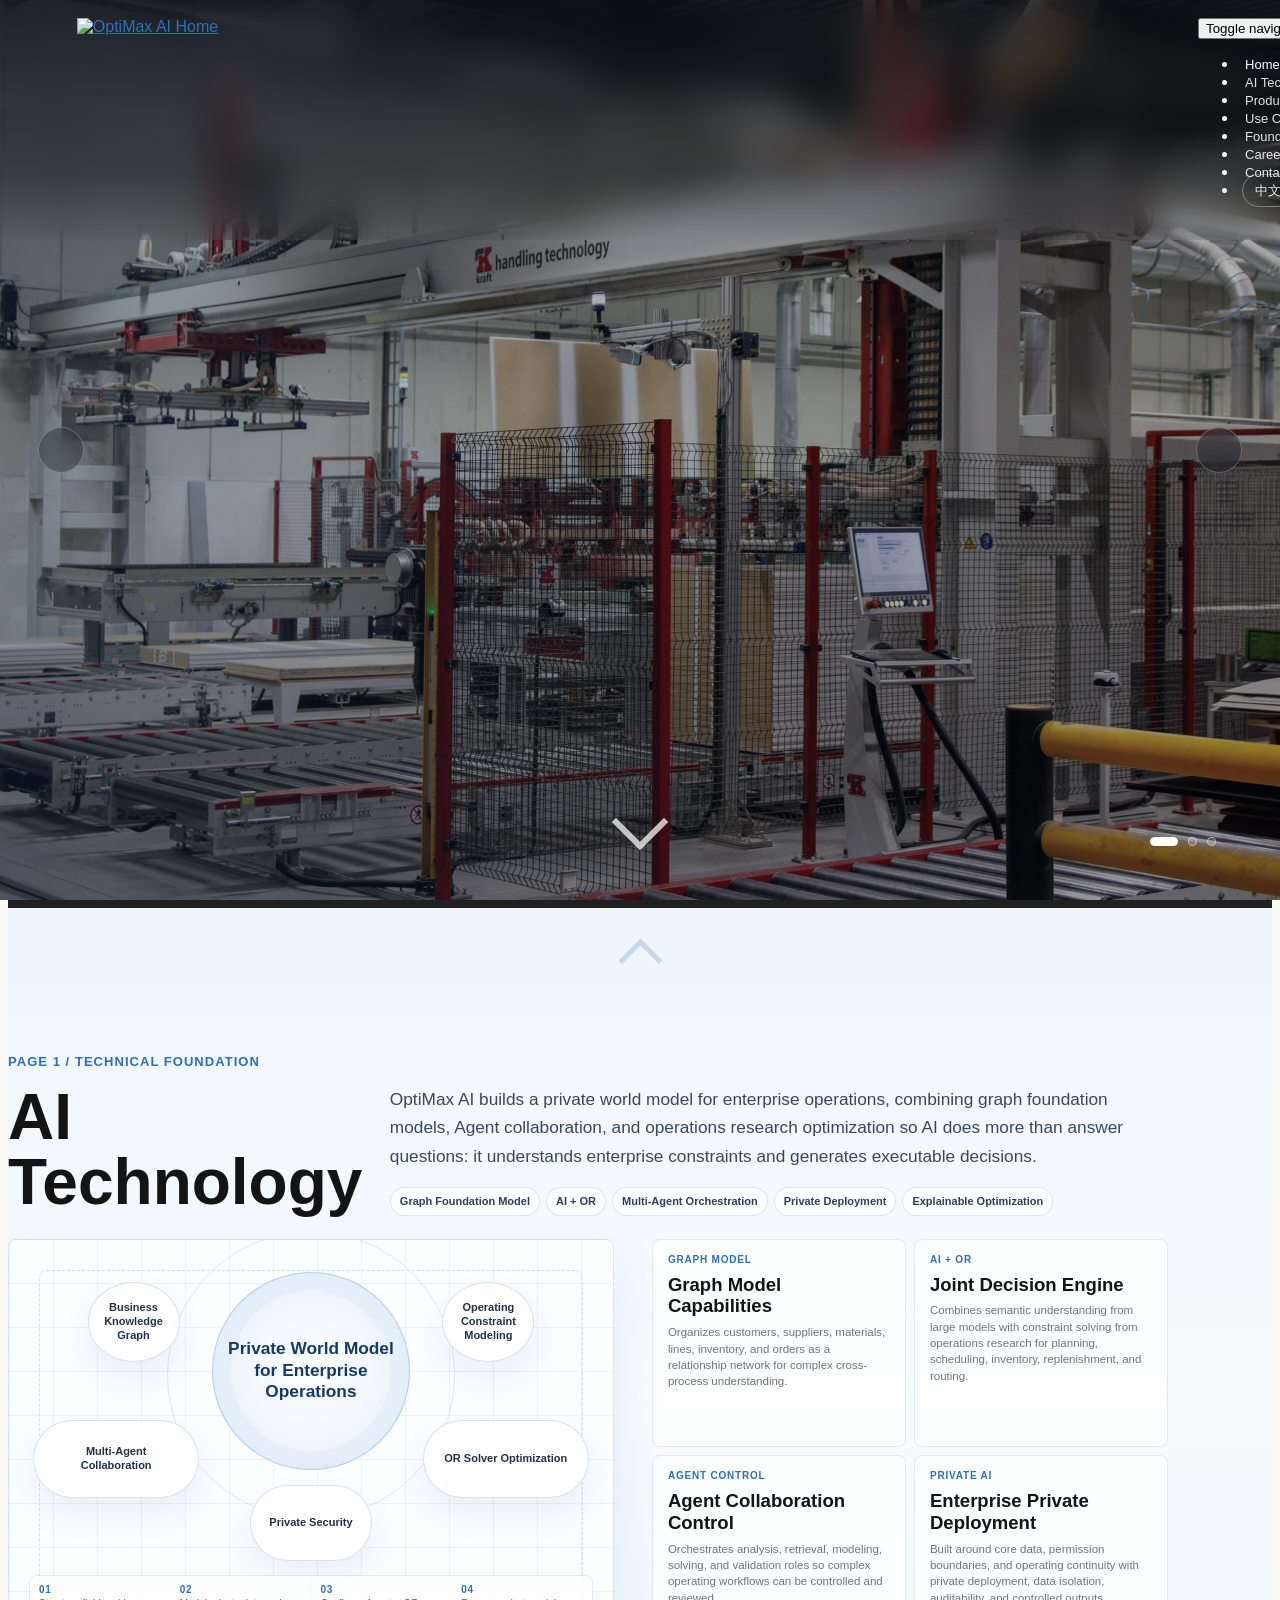
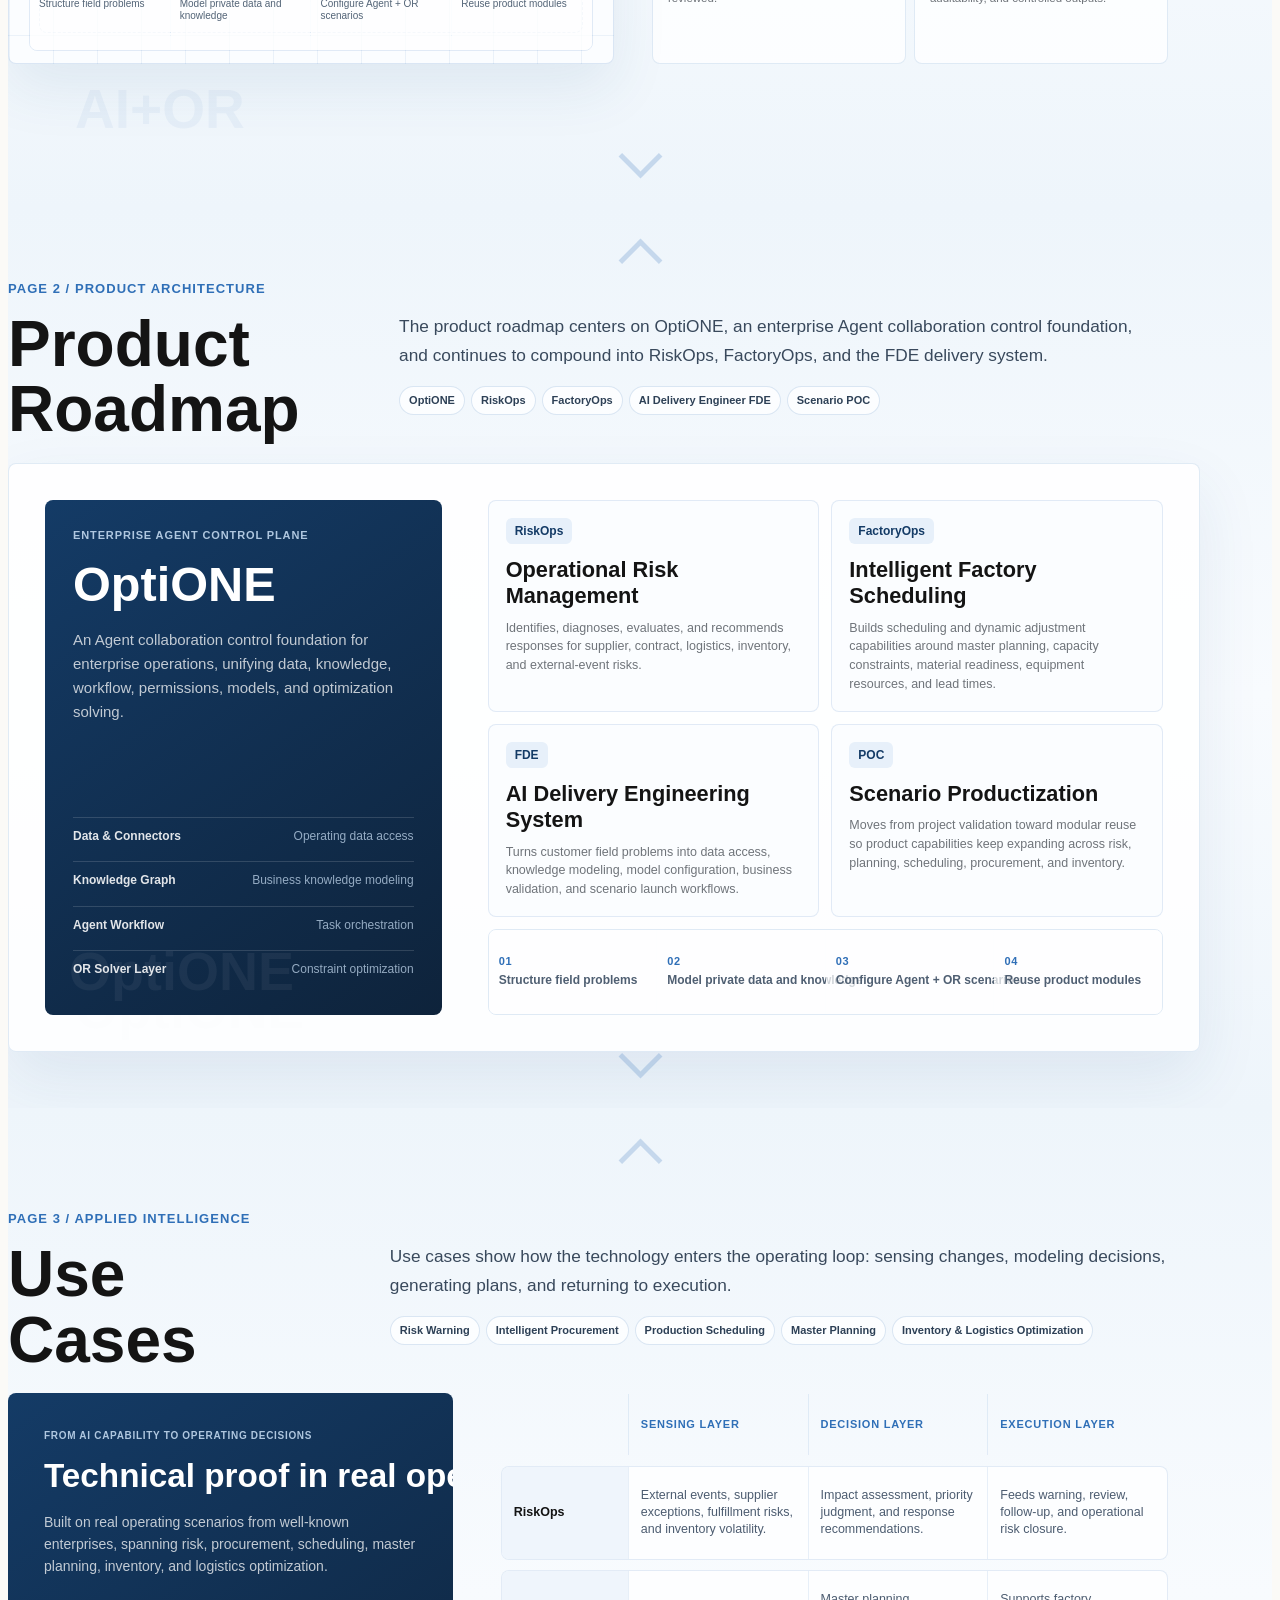
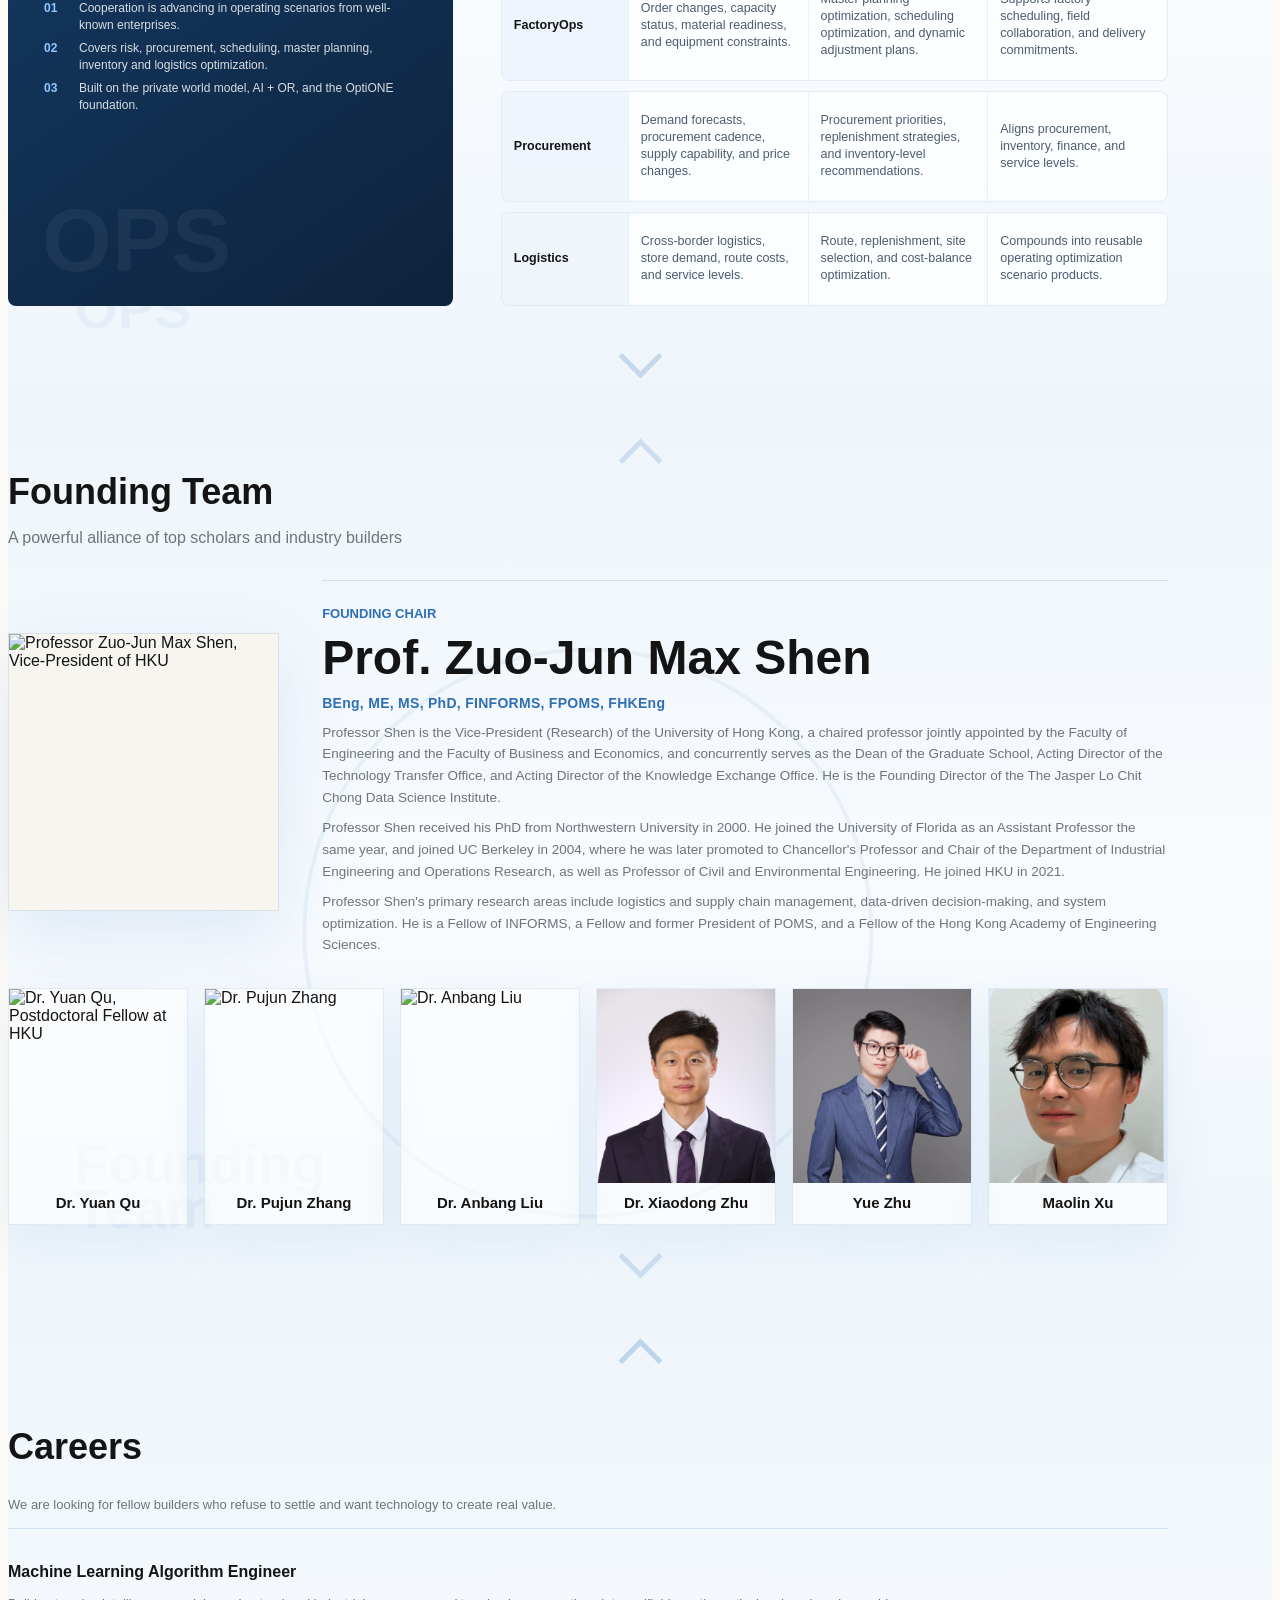
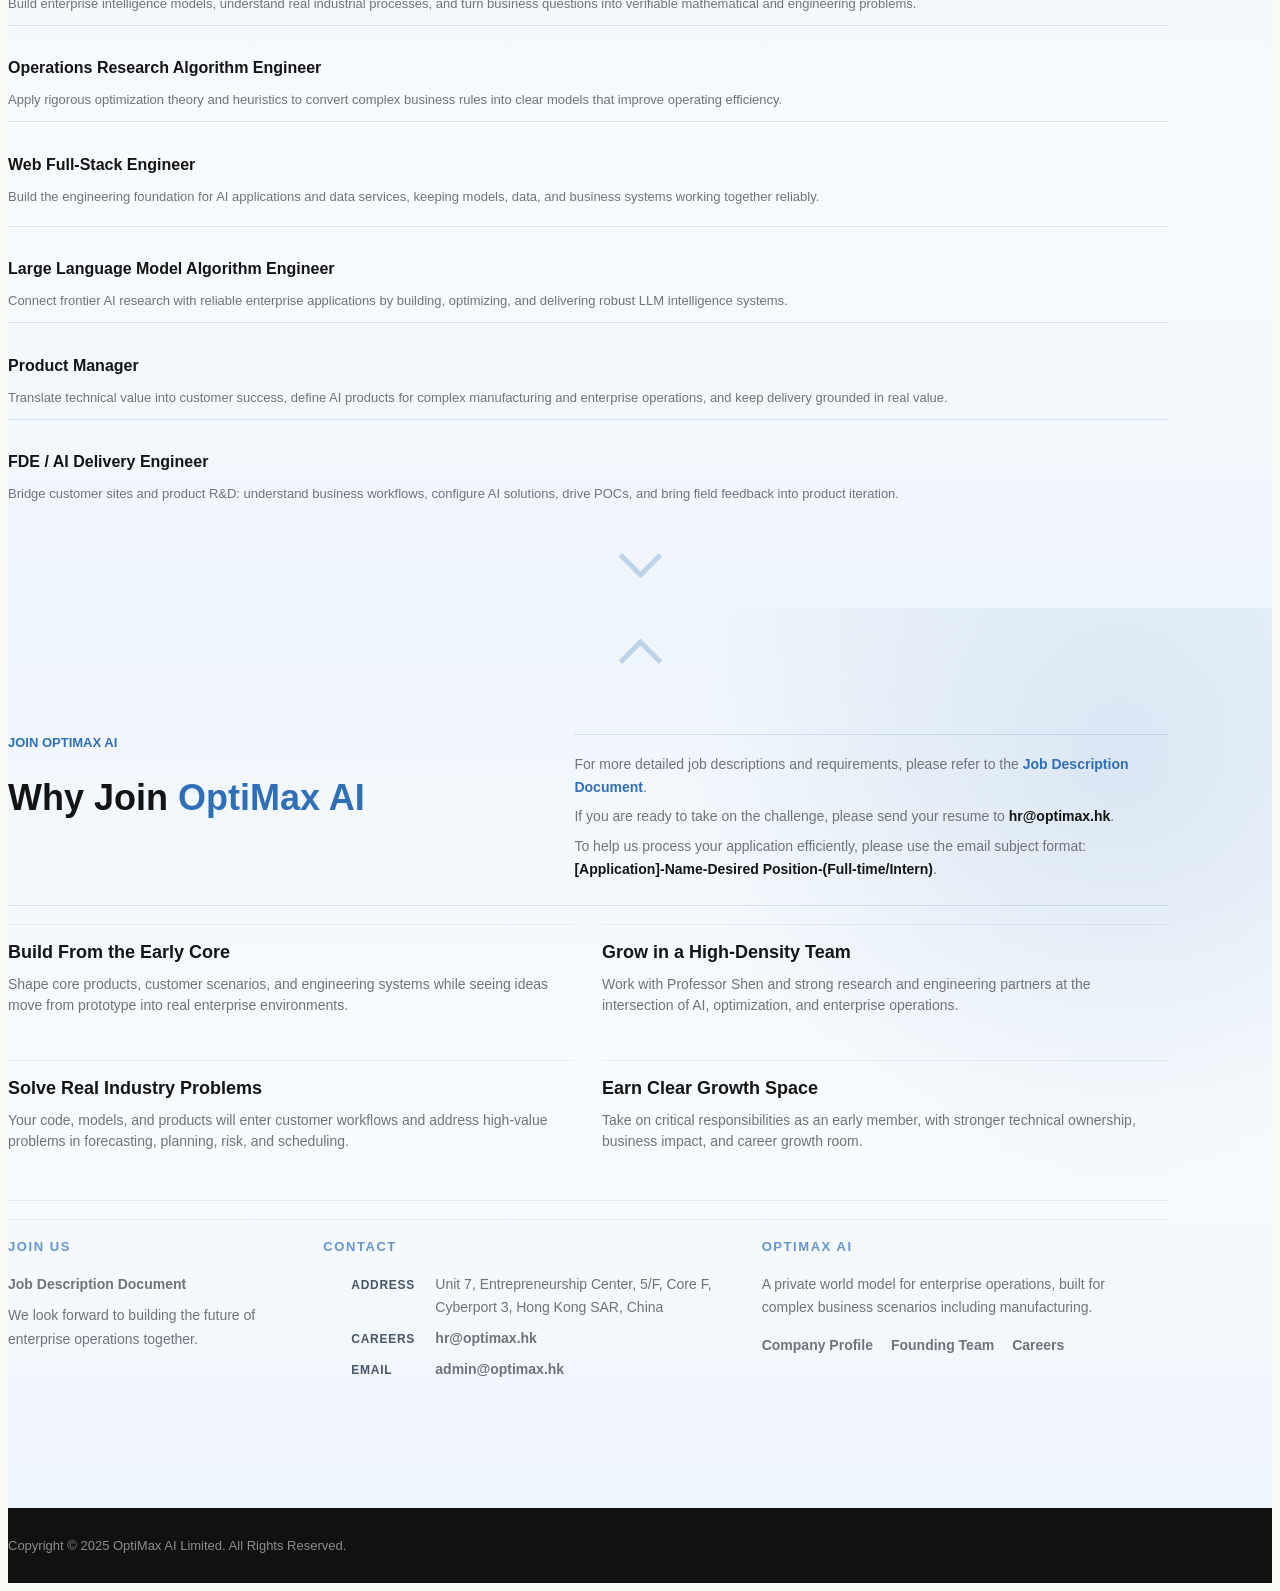
==== commit 2a4ea9a5: "Polish homepage content and English layout" ====
--- a/index_en.html
+++ b/index_en.html
@@ -44,7 +44,7 @@
     <link href="css/style.css" rel="stylesheet">
 
     <!-- Custom css -->
-    <link href="css/custom.css?v=enterprise-world-model-v3" rel="stylesheet">
+    <link href="css/custom.css?v=enterprise-world-model-v9" rel="stylesheet">
 
     <!-- Inline responsive helpers -->
     <style>
@@ -143,7 +143,6 @@
                     <div class="col-md-8 object-non-visible hero-copy" data-animation-effect="fadeIn">
                         <p class="section-kicker">OptiMax AI Limited</p>
                         <h1>OptiMax Enterprise AI</h1>
-                        <p class="lead"><strong>AI-powered, data-driven enterprise transformation</strong></p>
                         <hr class="divider">
                         <h3>Making enterprise operations smarter, more efficient, and simpler</h3>
                         <div class="hero-actions smooth-scroll">
@@ -230,10 +229,10 @@
                     <div class="tech-node tech-node-5">Private Security</div>
                     <div class="tech-graph-core">Private World Model for Enterprise Operations</div>
                     <div class="tech-pipeline">
-                        <span><b>01 Connect</b>Connect data, workflows, rules, events.</span>
-                        <span><b>02 Model</b>Model objects, constraints, and goals.</span>
-                        <span><b>03 Reason</b>Coordinate retrieval, solving, review.</span>
-                        <span><b>04 Decide</b>Generate explainable operating plans.</span>
+                        <span><b>01</b>Structure field problems</span>
+                        <span><b>02</b>Model private data and knowledge</span>
+                        <span><b>03</b>Configure Agent + OR scenarios</span>
+                        <span><b>04</b>Reuse product modules</span>
                     </div>
                 </div>
 
@@ -280,7 +279,7 @@
                 <div class="tech-title-row">
                     <h1 class="section-title">Product Roadmap</h1>
                     <div class="tech-intro">
-                        <p class="section-lead">The product roadmap centers on OptiONE, an enterprise Agent collaboration control foundation, and continues to compound into RiskOps, FactoryOps, and the FDE delivery system.</p>
+                        <p class="section-lead roadmap-lead"><span class="roadmap-lead-line">The product roadmap centers on OptiONE, an enterprise Agent collaboration control foundation,</span><br><span class="roadmap-lead-line">and continues to compound into RiskOps, FactoryOps, and the FDE delivery system.</span></p>
                         <div class="tech-tags" aria-label="Product roadmap directions">
                             <span>OptiONE</span>
                             <span>RiskOps</span>
@@ -461,11 +460,11 @@
                     <h3>Dr. Anbang Liu</h3>
                 </div>
                 <div class="founder-photo-card">
-                    <img src="images/xiaodong-zhu.png" alt="Xiaodong Zhu" class="img-responsive">
-                    <h3>Xiaodong Zhu</h3>
+                    <img src="images/xiaodong-zhu-new.jpg" alt="Dr. Xiaodong Zhu" class="img-responsive">
+                    <h3>Dr. Xiaodong Zhu</h3>
                 </div>
                 <div class="founder-photo-card">
-                    <img src="images/yue-zhu.png" alt="Yue Zhu" class="img-responsive">
+                    <img src="images/yue-zhu-new.png" alt="Yue Zhu" class="img-responsive">
                     <h3>Yue Zhu</h3>
                 </div>
                 <div class="founder-photo-card">
@@ -584,20 +583,19 @@
                     <div class="join-footer-column">
                         <h3>JOIN US</h3>
                         <a target="_blank" href="https://docs.qq.com/doc/p/4edd19e2e5a5571ec6618d4416ca6252ec4aa019" rel="noopener noreferrer">Job Description Document</a>
-                        <a href="mailto:hr@optimax.hk">hr@optimax.hk</a>
-                        <p>We look forward to building the future of enterprise operations together.</p>
+                        <p class="join-footer-note nowrap-line">We look forward to building the future of enterprise operations together.</p>
                     </div>
                     <div id="contact" class="join-footer-column join-contact">
                         <h3>CONTACT</h3>
                         <ul class="join-contact-list list-icons">
-                            <li><i class="fa fa-map-marker pr-10"></i> Unit 7, Entrepreneurship Center, 5/F, Core F, Cyberport 3, Hong Kong SAR, China</li>
-                            <li><i class="fa fa-user pr-10"></i> Careers: <a href="mailto:hr@optimax.hk">hr@optimax.hk</a></li>
-                            <li><i class="fa fa-envelope-o pr-10"></i> Email: <a href="mailto:admin@optimax.hk">admin@optimax.hk</a></li>
+                            <li><i class="fa fa-map-marker pr-10"></i><span class="join-contact-copy"><b>Address</b><span class="join-contact-value">Unit 7, Entrepreneurship Center, 5/F, Core F, Cyberport 3, Hong Kong SAR, China</span></span></li>
+                            <li><i class="fa fa-user pr-10"></i><span class="join-contact-copy"><b>Careers</b><span class="join-contact-value"><a href="mailto:hr@optimax.hk">hr@optimax.hk</a></span></span></li>
+                            <li><i class="fa fa-envelope-o pr-10"></i><span class="join-contact-copy"><b>Email</b><span class="join-contact-value"><a href="mailto:admin@optimax.hk">admin@optimax.hk</a></span></span></li>
                         </ul>
                     </div>
                     <div class="join-footer-column">
                         <h3>OPTIMAX AI</h3>
-                        <p>A private world model for enterprise operations, built for complex business scenarios including manufacturing.</p>
+                        <p class="optimax-footer-note nowrap-line">A private world model for enterprise operations, built for complex business scenarios including manufacturing.</p>
                         <div class="join-footer-links smooth-scroll">
                             <a href="#company-profile" data-profile-drawer-open aria-controls="company-profile">Company Profile</a>
                             <a href="#portfolio">Founding Team</a>
@@ -631,6 +629,6 @@
     <script type="text/javascript" src="plugins/jquery.backstretch.min.js"></script>
     <script type="text/javascript" src="plugins/jquery.appear.js"></script>
     <script type="text/javascript" src="js/template.js"></script>
-    <script type="text/javascript" src="js/custom.js?v=enterprise-world-model-v3"></script>
+    <script type="text/javascript" src="js/custom.js?v=enterprise-world-model-v9"></script>
 </body>
 </html>
--- a/css/custom.css
+++ b/css/custom.css
@@ -400,11 +400,12 @@
 
 .platform-hero h1 {
     color: #ffffff;
-    font-size: 58px;
+    font-size: clamp(48px, 5.1vw, 88px);
     font-weight: 650;
     line-height: 1.08;
-    margin: 0 0 24px;
-    max-width: 780px;
+    margin: 0 0 34px;
+    max-width: none;
+    white-space: nowrap;
 }
 
 .platform-hero .lead {
@@ -998,6 +999,15 @@
     font-weight: 500;
     line-height: 1.66;
     margin: 0;
+}
+
+.roadmap-lead {
+    max-width: none;
+}
+
+.roadmap-lead-line {
+    display: inline-block;
+    white-space: nowrap;
 }
 
 .tech-tags {
@@ -1200,6 +1210,23 @@
     font-size: 11px;
 }
 
+html[lang="en"] .tech-node-3,
+html[lang="en"] .tech-node-4 {
+    width: 132px;
+    min-height: 56px;
+    padding: 10px 16px;
+    border-radius: 999px;
+    white-space: normal;
+}
+
+html[lang="en"] .tech-node-3 {
+    left: 4%;
+}
+
+html[lang="en"] .tech-node-4 {
+    right: 4%;
+}
+
 html[lang="en"] .tech-node-5 {
     top: 58%;
     width: 104px;
@@ -1213,15 +1240,17 @@
 }
 
 html[lang="en"] .tech-pipeline span {
-    min-height: 48px;
-    padding: 9px 8px;
+    min-height: 56px;
+    padding: 9px 9px;
     font-size: 10px;
-    line-height: 1.24;
+    line-height: 1.28;
+    overflow-wrap: normal;
+    word-break: normal;
 }
 
 html[lang="en"] .tech-pipeline b {
-    margin-bottom: 4px;
-    font-size: 9.5px;
+    margin-bottom: 3px;
+    font-size: 10px;
     letter-spacing: 0.07em;
 }
 
@@ -1302,6 +1331,8 @@
 }
 
 .product-core {
+    display: flex;
+    flex-direction: column;
     position: relative;
     min-height: clamp(350px, 48vh, 430px);
     padding: 28px;
@@ -1320,6 +1351,15 @@
     font-size: 54px;
     font-weight: 850;
     line-height: 1;
+}
+
+.product-core small,
+.scenario-proof-panel small,
+.product-core h2,
+.product-core p,
+.product-layers {
+    position: relative;
+    z-index: 1;
 }
 
 .product-core small,
@@ -1342,20 +1382,19 @@
 }
 
 .product-core p {
-    max-width: 330px;
+    max-width: 420px;
     margin: 20px 0 0;
     color: rgba(255, 255, 255, 0.74);
     font-size: 15px;
-    line-height: 1.68;
+    line-height: 1.58;
 }
 
 .product-layers {
-    position: absolute;
-    left: 28px;
-    right: 28px;
-    bottom: 82px;
+    position: relative;
     display: grid;
     gap: 7px;
+    margin-top: auto;
+    padding-top: clamp(24px, 4vh, 42px);
 }
 
 .product-layers span {
@@ -1484,11 +1523,12 @@
 }
 
 .scenario-proof-panel h2 {
-    max-width: 440px;
+    max-width: none;
     color: #ffffff;
-    font-size: clamp(31px, 3.2vw, 50px);
+    font-size: clamp(32px, 3vw, 46px);
     line-height: 1.08;
     margin: 0;
+    white-space: nowrap;
 }
 
 .scenario-proof-panel p {
@@ -1531,7 +1571,7 @@
 }
 
 html[lang="en"] .scenario-proof-panel h2 {
-    max-width: 430px;
+    max-width: none;
     font-size: clamp(30px, 2.6vw, 40px);
     line-height: 1.08;
 }
@@ -1938,10 +1978,18 @@
 }
 
 .founder-photo-card img {
+    aspect-ratio: 4 / 4.35;
     height: auto;
-    max-height: 180px;
-    object-fit: contain;
-    object-position: center center;
+    object-fit: cover;
+    object-position: center 28%;
+}
+
+.founder-photo-card img[src*="xiaodong-zhu-new"] {
+    object-position: center 20%;
+}
+
+.founder-photo-card img[src*="yue-zhu-new"] {
+    object-position: center 22%;
 }
 
 .founder-photo-card h3 {
@@ -2025,7 +2073,7 @@
 
 .join-footer-panel {
     display: grid;
-    gap: 24px;
+    gap: 18px;
 }
 
 .join-footer-intro {
@@ -2082,18 +2130,18 @@
 .join-reasons {
     display: grid;
     grid-template-columns: repeat(2, minmax(0, 1fr));
-    gap: 18px 28px;
+    gap: 14px 28px;
     border-top: 1px solid rgba(47, 111, 183, 0.16);
     border-bottom: 1px solid rgba(47, 111, 183, 0.12);
-    padding: 22px 0;
+    padding: 18px 0;
 }
 
 .join-reason {
     border-right: 0;
     border-top: 1px solid rgba(47, 111, 183, 0.1);
     margin: 0;
-    min-height: 128px;
-    padding: 18px 20px 0 0;
+    min-height: 106px;
+    padding: 15px 20px 0 0;
 }
 
 .join-reason + .join-reason {
@@ -2104,7 +2152,7 @@
     color: var(--optimax-ink);
     font-size: 18px;
     line-height: 1.35;
-    margin: 0 0 12px;
+    margin: 0 0 9px;
     text-align: left !important;
 }
 
@@ -2112,16 +2160,18 @@
     border: 0;
     color: var(--optimax-muted);
     font-size: 14px;
-    line-height: 1.6;
+    line-height: 1.5;
     margin: 0;
     padding: 0;
 }
 
 .join-footer-grid {
     display: grid;
-    grid-template-columns: 0.82fr 1.36fr 1fr;
-    gap: 48px;
-    padding-top: 2px;
+    grid-template-columns: minmax(190px, 0.82fr) minmax(340px, 1.34fr) minmax(230px, 1fr);
+    gap: clamp(28px, 4.2vw, 56px);
+    align-items: start;
+    border-top: 1px solid rgba(47, 111, 183, 0.12);
+    padding-top: 18px;
 }
 
 .join-footer-column h3 {
@@ -2135,8 +2185,7 @@
 }
 
 .join-footer-column p,
-.join-footer-column a,
-.join-contact-list li {
+.join-footer-column a {
     color: var(--optimax-muted);
     display: block;
     font-size: 14px;
@@ -2144,6 +2193,12 @@
     margin: 0 0 8px;
 }
 
+.join-contact-list li {
+    color: var(--optimax-muted);
+    font-size: 14px;
+    line-height: 1.7;
+}
+
 .join-contact {
     border-top: 0;
     margin-top: 0;
@@ -2152,22 +2207,98 @@
 
 .join-contact-list.list-icons {
     display: grid;
-    gap: 8px;
+    gap: 7px;
     list-style: none;
     margin: 0;
     padding: 0;
 }
 
 .join-contact-list li {
-    display: flex;
-    align-items: flex-start;
-    gap: 8px;
+    display: grid;
+    grid-template-columns: 18px minmax(0, 1fr);
+    gap: 10px;
+    margin: 0;
+    min-width: 0;
+    padding: 0;
 }
 
 .join-contact-list i {
+    align-self: start;
     color: var(--optimax-accent);
-    line-height: 1.7;
-    min-width: 15px;
+    line-height: 1.65;
+    min-width: 18px;
+    padding-top: 1px;
+    position: static;
+    text-align: center;
+}
+
+.join-contact-copy {
+    display: grid;
+    grid-template-columns: 54px minmax(0, 1fr);
+    column-gap: 10px;
+    align-items: baseline;
+    min-width: 0;
+    overflow-wrap: anywhere;
+}
+
+.join-contact-copy b {
+    color: rgba(32, 51, 71, 0.82);
+    display: block;
+    font-size: 12px;
+    font-weight: 700;
+    letter-spacing: 0.06em;
+    line-height: 1.45;
+    margin: 0;
+    text-transform: uppercase;
+}
+
+.join-contact-value {
+    display: block;
+    min-width: 0;
+}
+
+.join-contact-list a {
+    display: inline;
+    margin: 0;
+    overflow-wrap: anywhere;
+}
+
+.nowrap-line {
+    white-space: nowrap;
+}
+
+.join-footer-column .nowrap-line {
+    white-space: nowrap;
+}
+
+.join-footer-note,
+.optimax-footer-note {
+    max-width: none;
+}
+
+html[lang="en"] .join-footer-grid {
+    grid-template-columns: minmax(210px, 0.95fr) minmax(390px, 1.38fr) minmax(360px, 1.42fr);
+    gap: clamp(26px, 3.4vw, 48px);
+}
+
+html[lang="en"] .join-footer-column .nowrap-line {
+    white-space: normal;
+}
+
+html[lang="en"] .join-footer-note,
+html[lang="en"] .optimax-footer-note {
+    max-width: 46ch;
+    overflow-wrap: normal;
+}
+
+html[lang="en"] .join-contact-copy {
+    grid-template-columns: 72px minmax(0, 1fr);
+    column-gap: 12px;
+    overflow-wrap: normal;
+}
+
+html[lang="en"] .join-contact-copy b {
+    white-space: nowrap;
 }
 
 .join-footer-links {
@@ -2253,7 +2384,7 @@
     }
 
     .platform-hero h1 {
-        font-size: 44px;
+        font-size: clamp(38px, 5.1vw, 52px);
     }
 
     .platform-hero .lead {
@@ -2466,6 +2597,7 @@
     .platform-hero h1 {
         font-size: 31px !important;
         line-height: 1.18;
+        white-space: normal;
     }
 
     .platform-hero .lead {
@@ -2614,6 +2746,10 @@
         font-size: 14px;
         line-height: 1.35;
         margin-bottom: 6px;
+    }
+
+    .roadmap-lead {
+        font-size: 13.6px;
     }
 
     .about-section .section-title,
@@ -2951,7 +3087,7 @@
     }
 
     .join-footer-panel {
-        gap: 13px;
+        gap: 11px;
     }
 
     .join-footer-intro {
@@ -2975,7 +3111,7 @@
 
     .join-reason {
         min-height: 0;
-        padding: 10px 10px 10px 0;
+        padding: 9px 10px 9px 0;
     }
 
     .join-reason + .join-reason {
@@ -2995,8 +3131,8 @@
 
     .join-footer-grid {
         grid-template-columns: 1fr;
-        gap: 10px;
-        padding-top: 0;
+        gap: 9px;
+        padding-top: 10px;
     }
 
     .join-footer-grid .join-footer-column:last-child {
@@ -3009,19 +3145,41 @@
     }
 
     .join-footer-column p,
-    .join-footer-column a,
+    .join-footer-column a {
+        font-size: 10.2px;
+        line-height: 1.32;
+        margin-bottom: 3px;
+    }
+
     .join-contact-list li {
         font-size: 10.2px;
         line-height: 1.32;
-        margin-bottom: 3px;
     }
 
     .join-contact-list.list-icons {
-        gap: 2px;
+        gap: 5px;
     }
 
     .join-contact-list li {
-        gap: 5px;
+        grid-template-columns: 16px minmax(0, 1fr);
+        gap: 8px;
+        padding: 0;
+    }
+
+    .join-contact-list i {
+        min-width: 16px;
+        padding-top: 0;
+    }
+
+    .join-contact-copy b {
+        font-size: 9.5px;
+        line-height: 1.15;
+        margin-bottom: 1px;
+    }
+
+    .join-contact-copy {
+        grid-template-columns: 38px minmax(0, 1fr);
+        column-gap: 7px;
     }
 
     .join-footer-links {
@@ -3086,6 +3244,10 @@
 
     .tech-intro .section-lead {
         font-size: 17px;
+    }
+
+    .roadmap-lead-line {
+        white-space: normal;
     }
 
     .tech-architecture {
@@ -3308,6 +3470,7 @@
 
     .scenario-proof-panel h2 {
         font-size: 28px;
+        white-space: normal;
     }
 
     .scenario-proof {
@@ -3409,7 +3572,11 @@
 
     .join-application p,
     .join-footer-column p,
-    .join-footer-column a,
+    .join-footer-column a {
+        font-size: 12px;
+        line-height: 1.45;
+    }
+
     .join-contact-list li {
         font-size: 12px;
         line-height: 1.45;
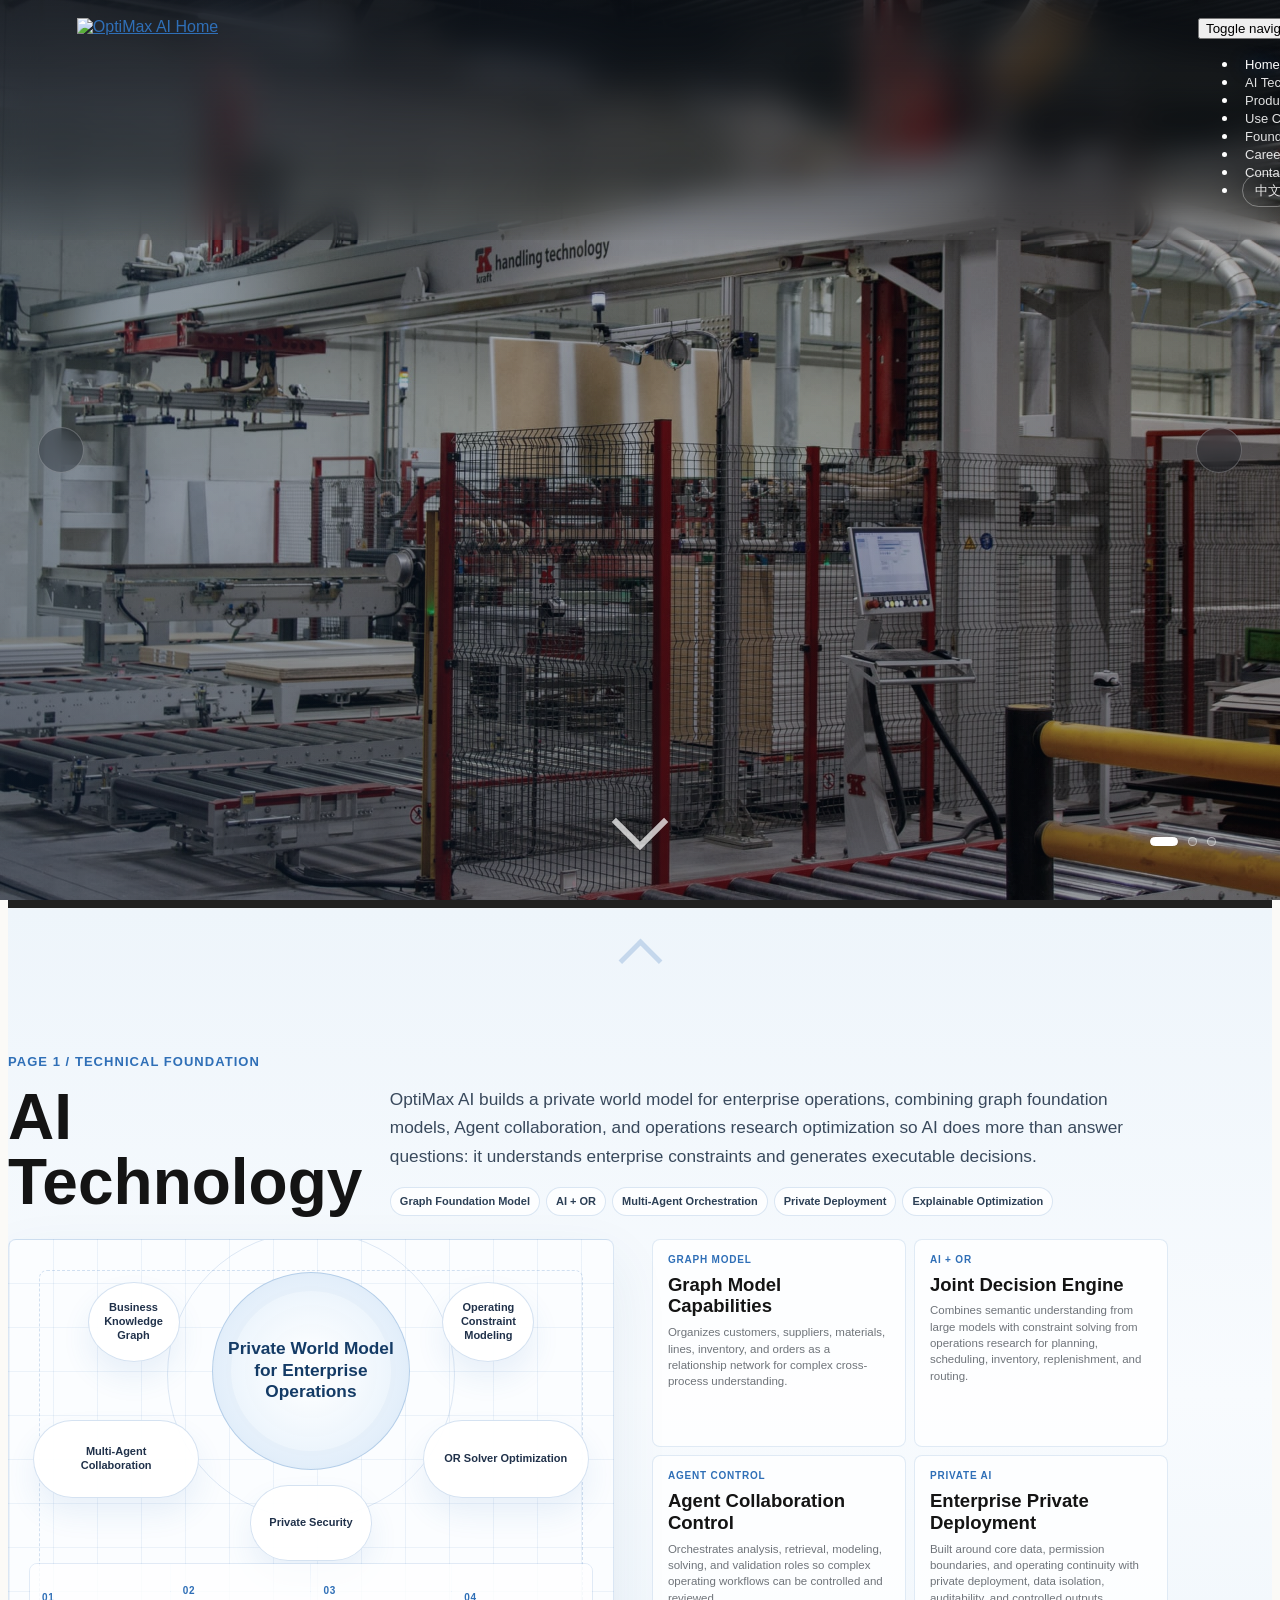
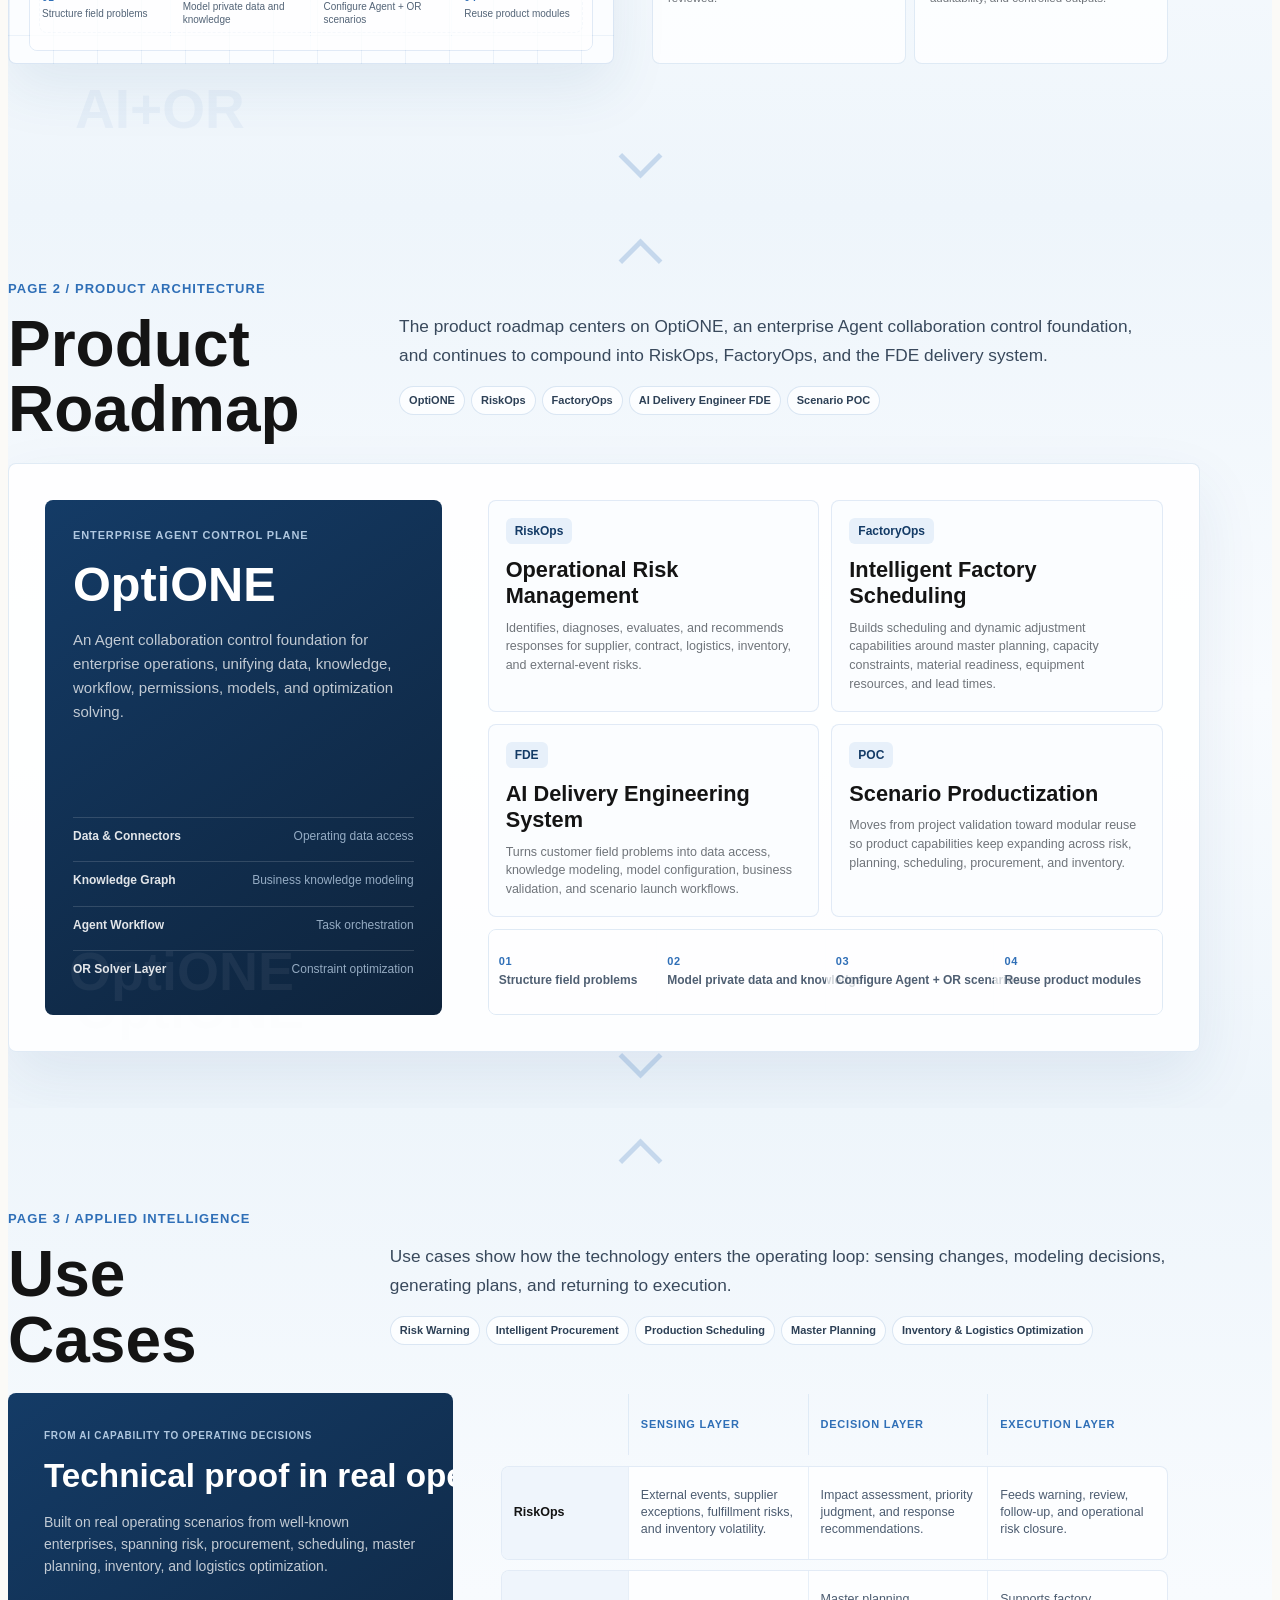
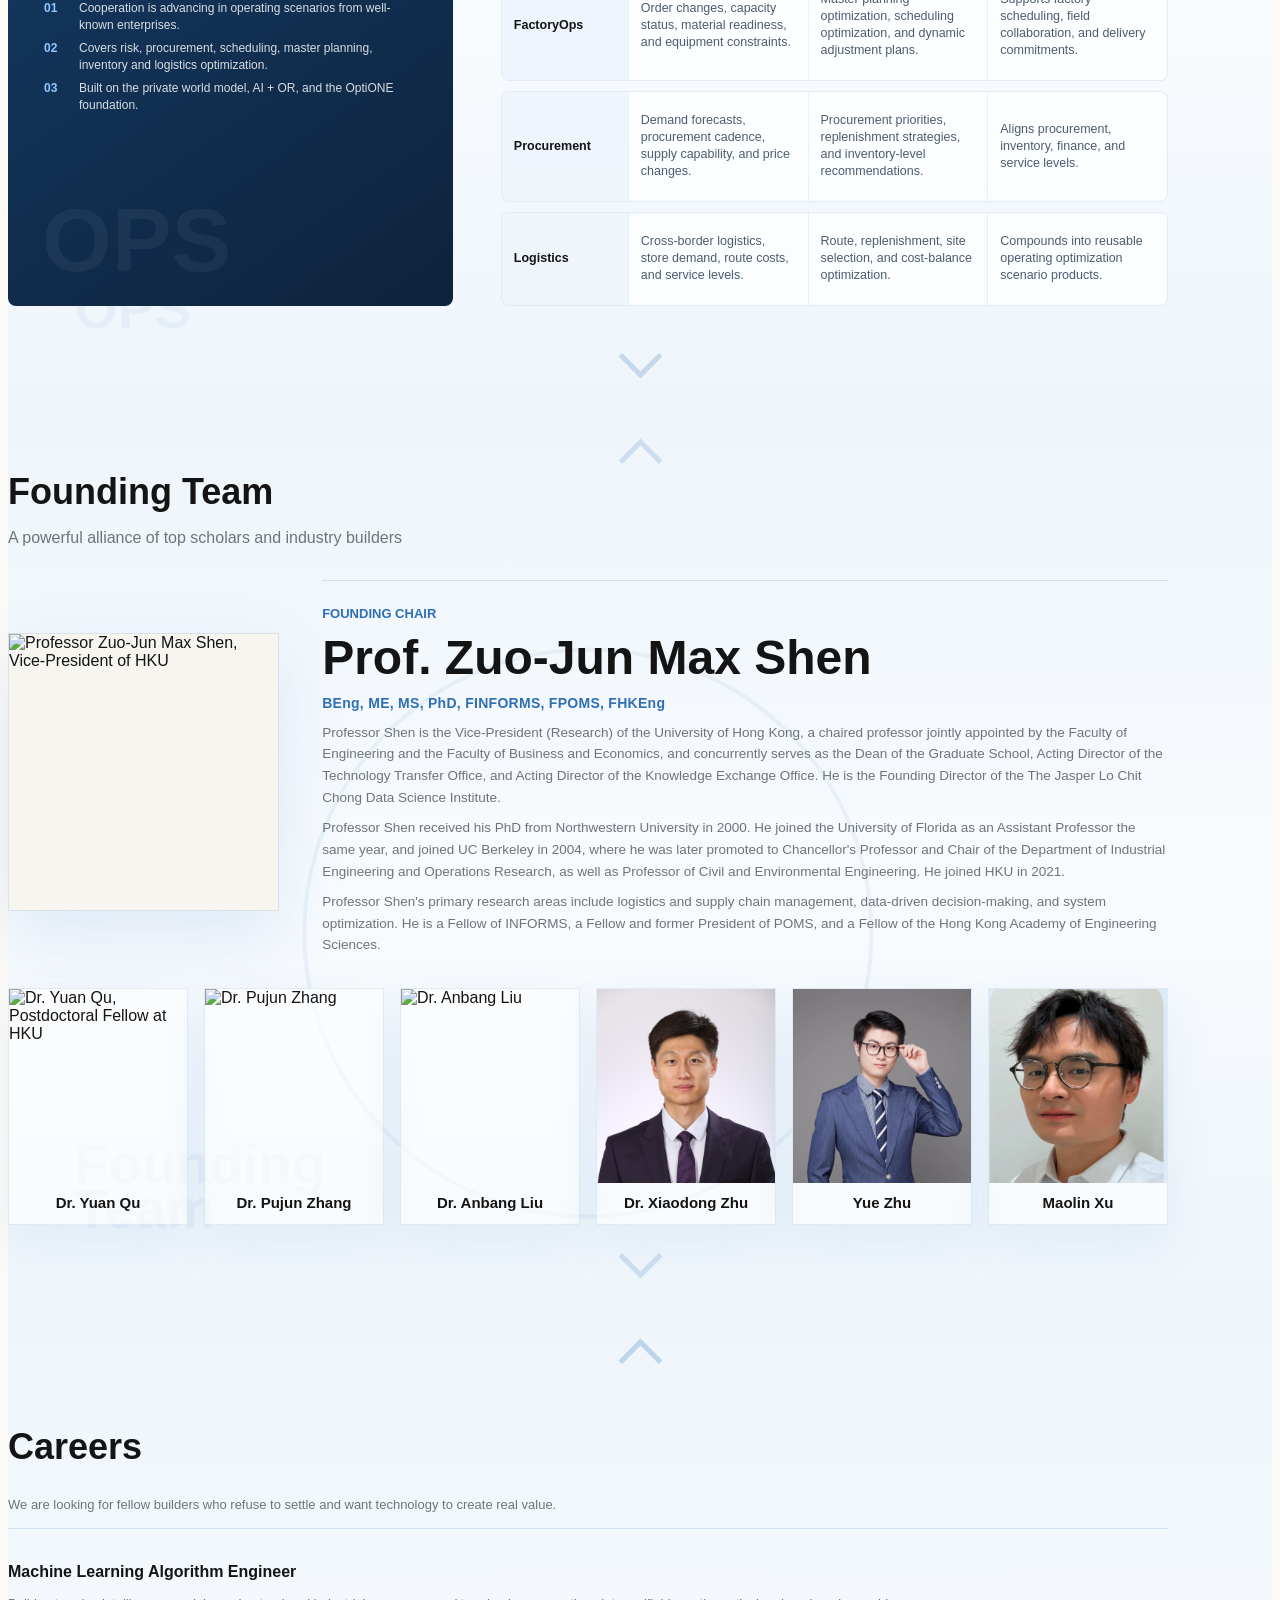
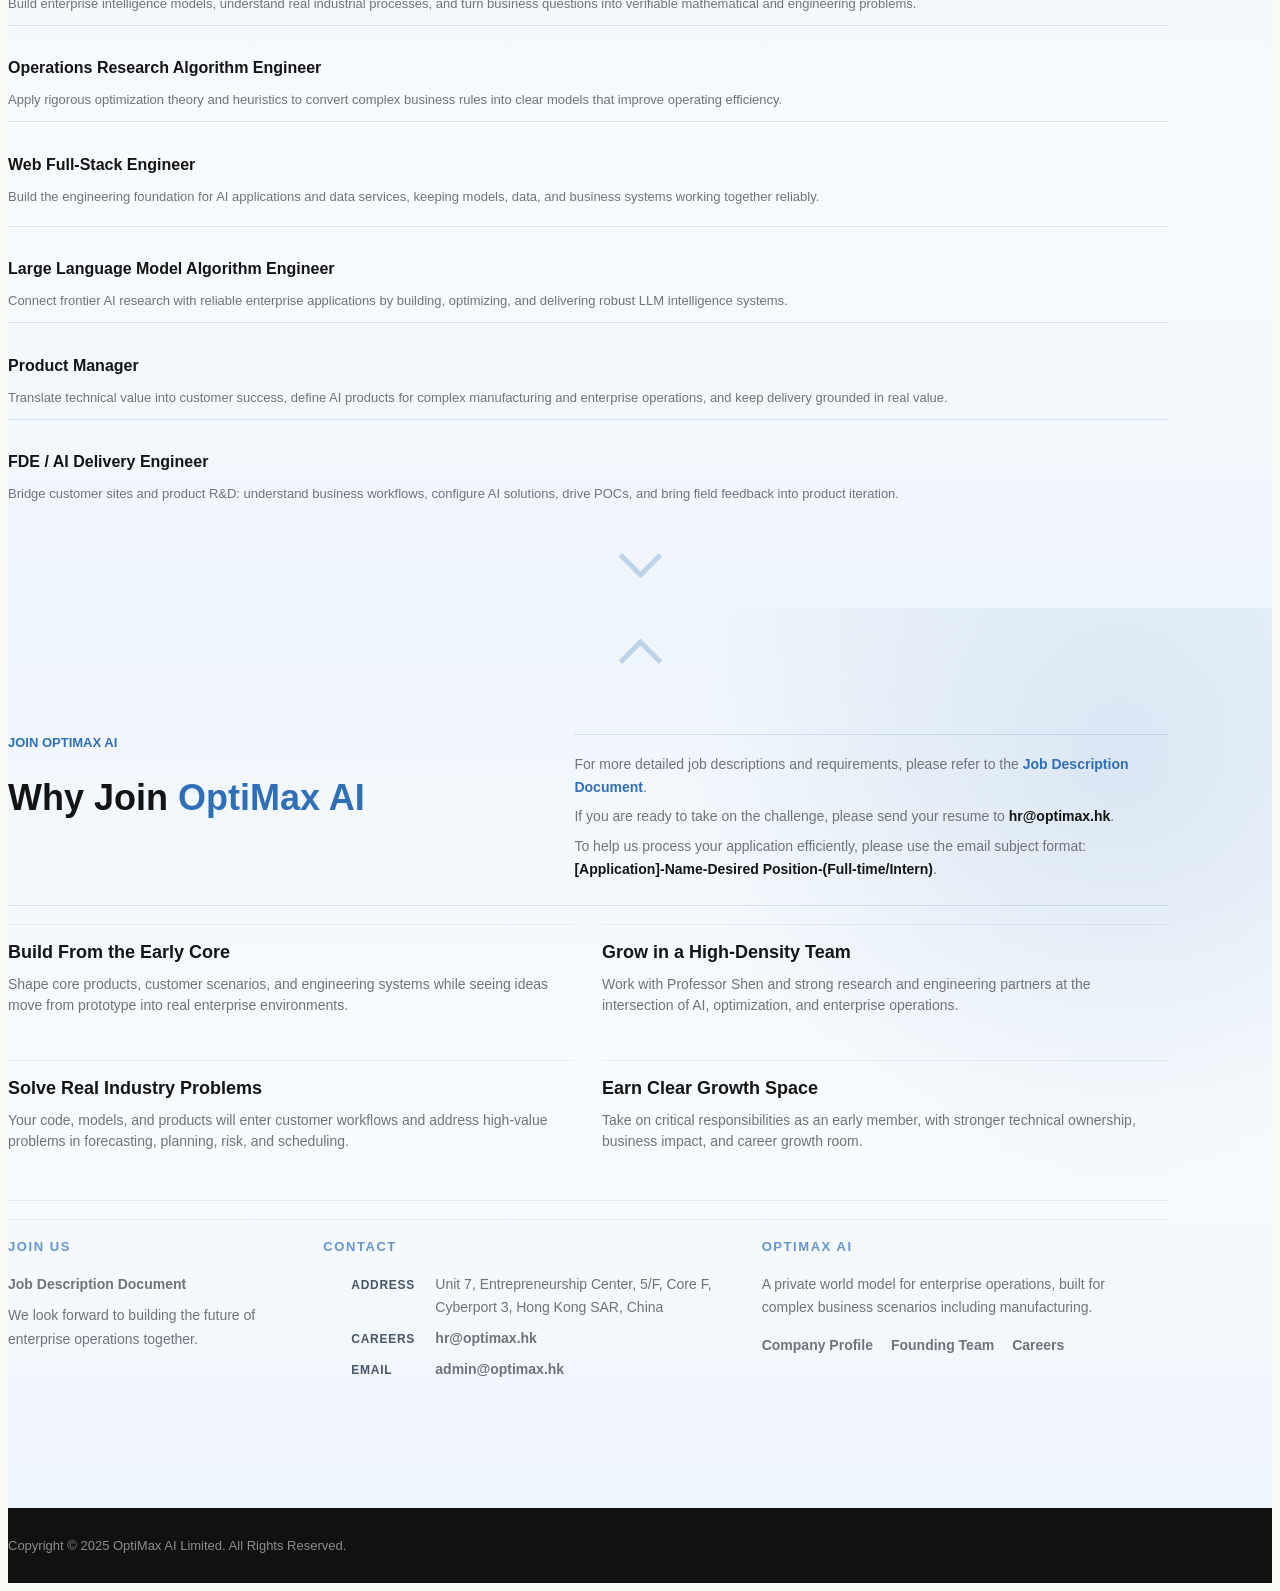
==== commit 043b128c: "Fix English technology pipeline wrapping" ====
--- a/index_en.html
+++ b/index_en.html
@@ -44,7 +44,7 @@
     <link href="css/style.css" rel="stylesheet">
 
     <!-- Custom css -->
-    <link href="css/custom.css?v=enterprise-world-model-v9" rel="stylesheet">
+    <link href="css/custom.css?v=enterprise-world-model-v10" rel="stylesheet">
 
     <!-- Inline responsive helpers -->
     <style>
@@ -229,10 +229,10 @@
                     <div class="tech-node tech-node-5">Private Security</div>
                     <div class="tech-graph-core">Private World Model for Enterprise Operations</div>
                     <div class="tech-pipeline">
-                        <span><b>01</b>Structure field problems</span>
-                        <span><b>02</b>Model private data and knowledge</span>
-                        <span><b>03</b>Configure Agent + OR scenarios</span>
-                        <span><b>04</b>Reuse product modules</span>
+                        <span><b>01</b><em class="tech-step-copy">Structure field problems</em></span>
+                        <span><b>02</b><em class="tech-step-copy">Model private data and knowledge</em></span>
+                        <span><b>03</b><em class="tech-step-copy">Configure Agent + OR scenarios</em></span>
+                        <span><b>04</b><em class="tech-step-copy">Reuse product modules</em></span>
                     </div>
                 </div>
 
@@ -629,6 +629,6 @@
     <script type="text/javascript" src="plugins/jquery.backstretch.min.js"></script>
     <script type="text/javascript" src="plugins/jquery.appear.js"></script>
     <script type="text/javascript" src="js/template.js"></script>
-    <script type="text/javascript" src="js/custom.js?v=enterprise-world-model-v9"></script>
+    <script type="text/javascript" src="js/custom.js?v=enterprise-world-model-v10"></script>
 </body>
 </html>
--- a/css/custom.css
+++ b/css/custom.css
@@ -1175,6 +1175,11 @@
     line-height: 1.36;
 }
 
+.tech-step-copy {
+    display: block;
+    font-style: normal;
+}
+
 .tech-pipeline b {
     display: block;
     margin-bottom: 4px;
@@ -1240,18 +1245,34 @@
 }
 
 html[lang="en"] .tech-pipeline span {
-    min-height: 56px;
-    padding: 9px 9px;
+    display: flex;
+    min-width: 0;
+    min-height: 68px;
+    padding: 9px 12px;
+    flex-direction: column;
+    align-items: flex-start;
+    justify-content: center;
     font-size: 10px;
     line-height: 1.28;
-    overflow-wrap: normal;
+    overflow: hidden;
+    overflow-wrap: anywhere;
     word-break: normal;
 }
 
 html[lang="en"] .tech-pipeline b {
-    margin-bottom: 3px;
+    flex: 0 0 auto;
+    margin-bottom: 5px;
     font-size: 10px;
     letter-spacing: 0.07em;
+}
+
+html[lang="en"] .tech-step-copy {
+    display: block;
+    min-width: 0;
+    max-width: 100%;
+    white-space: normal;
+    overflow-wrap: anywhere;
+    word-break: normal;
 }
 
 html[lang="en"] .tech-card-grid {
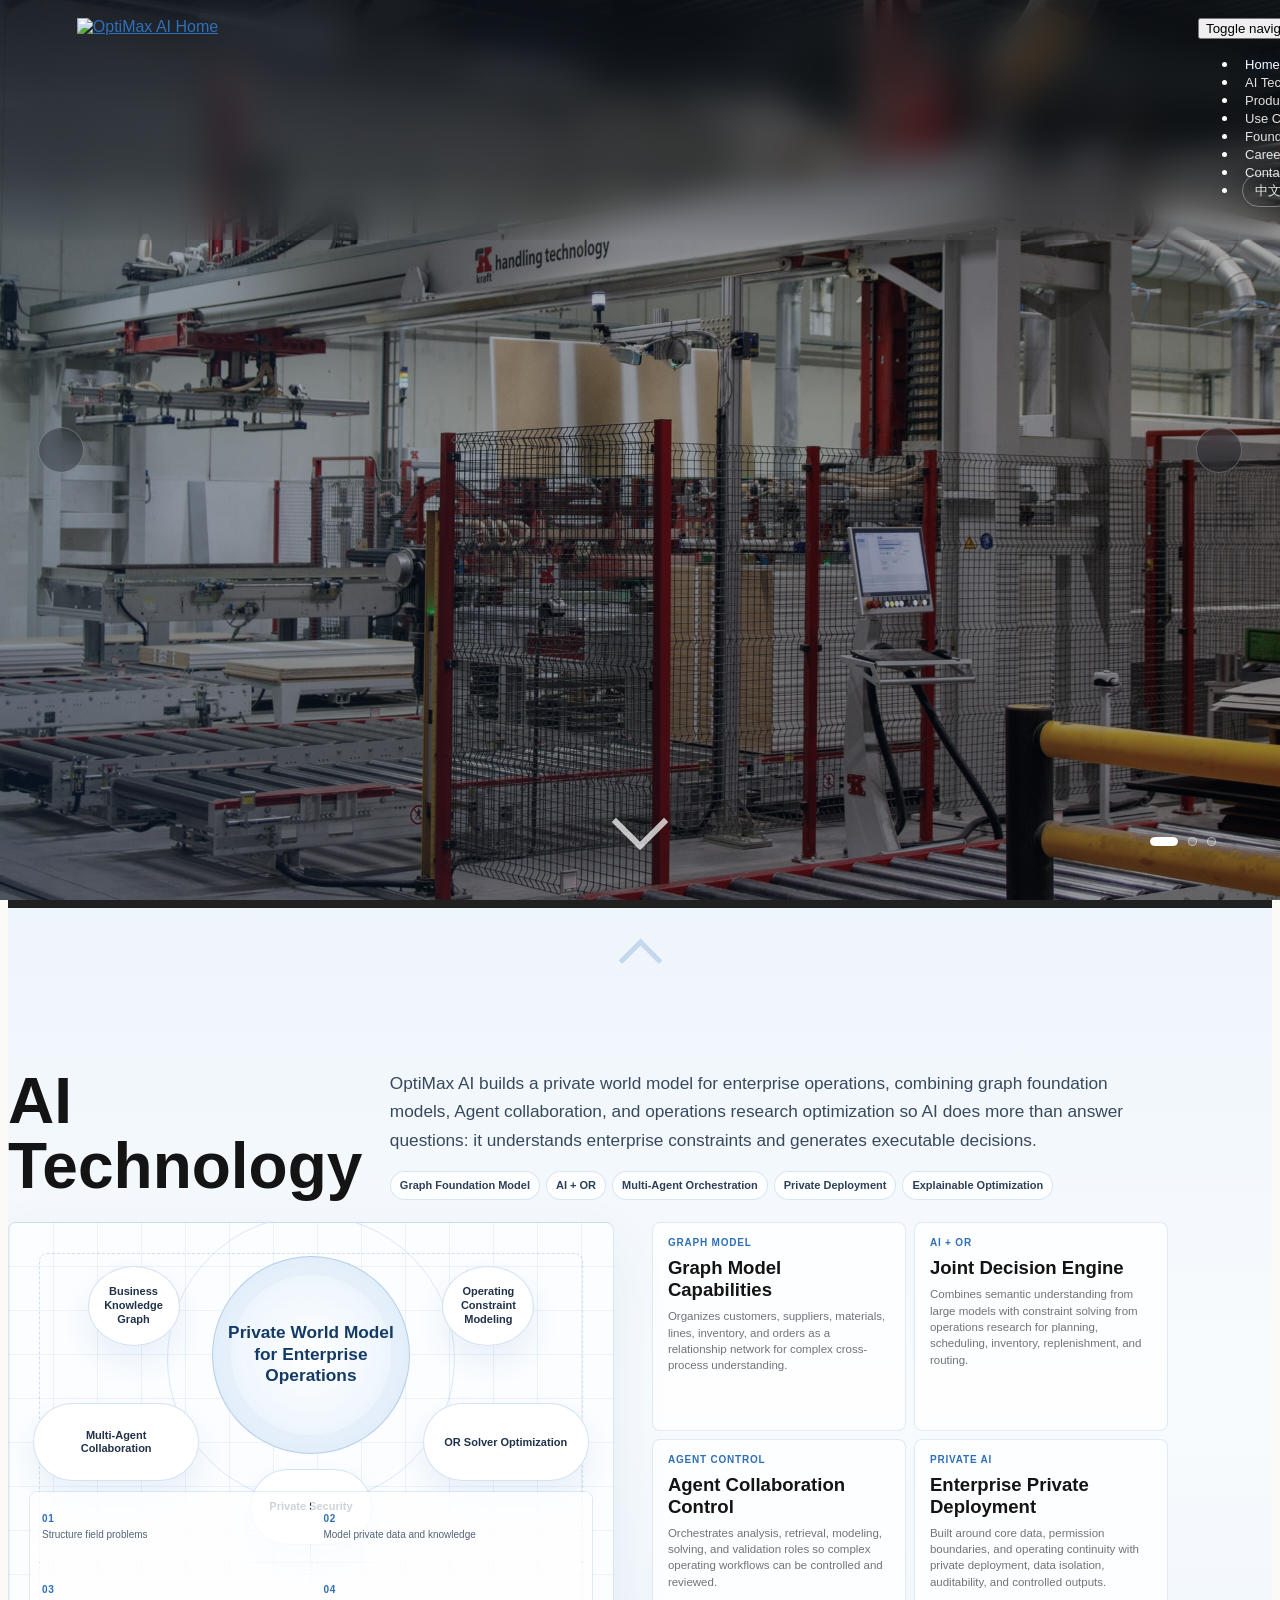
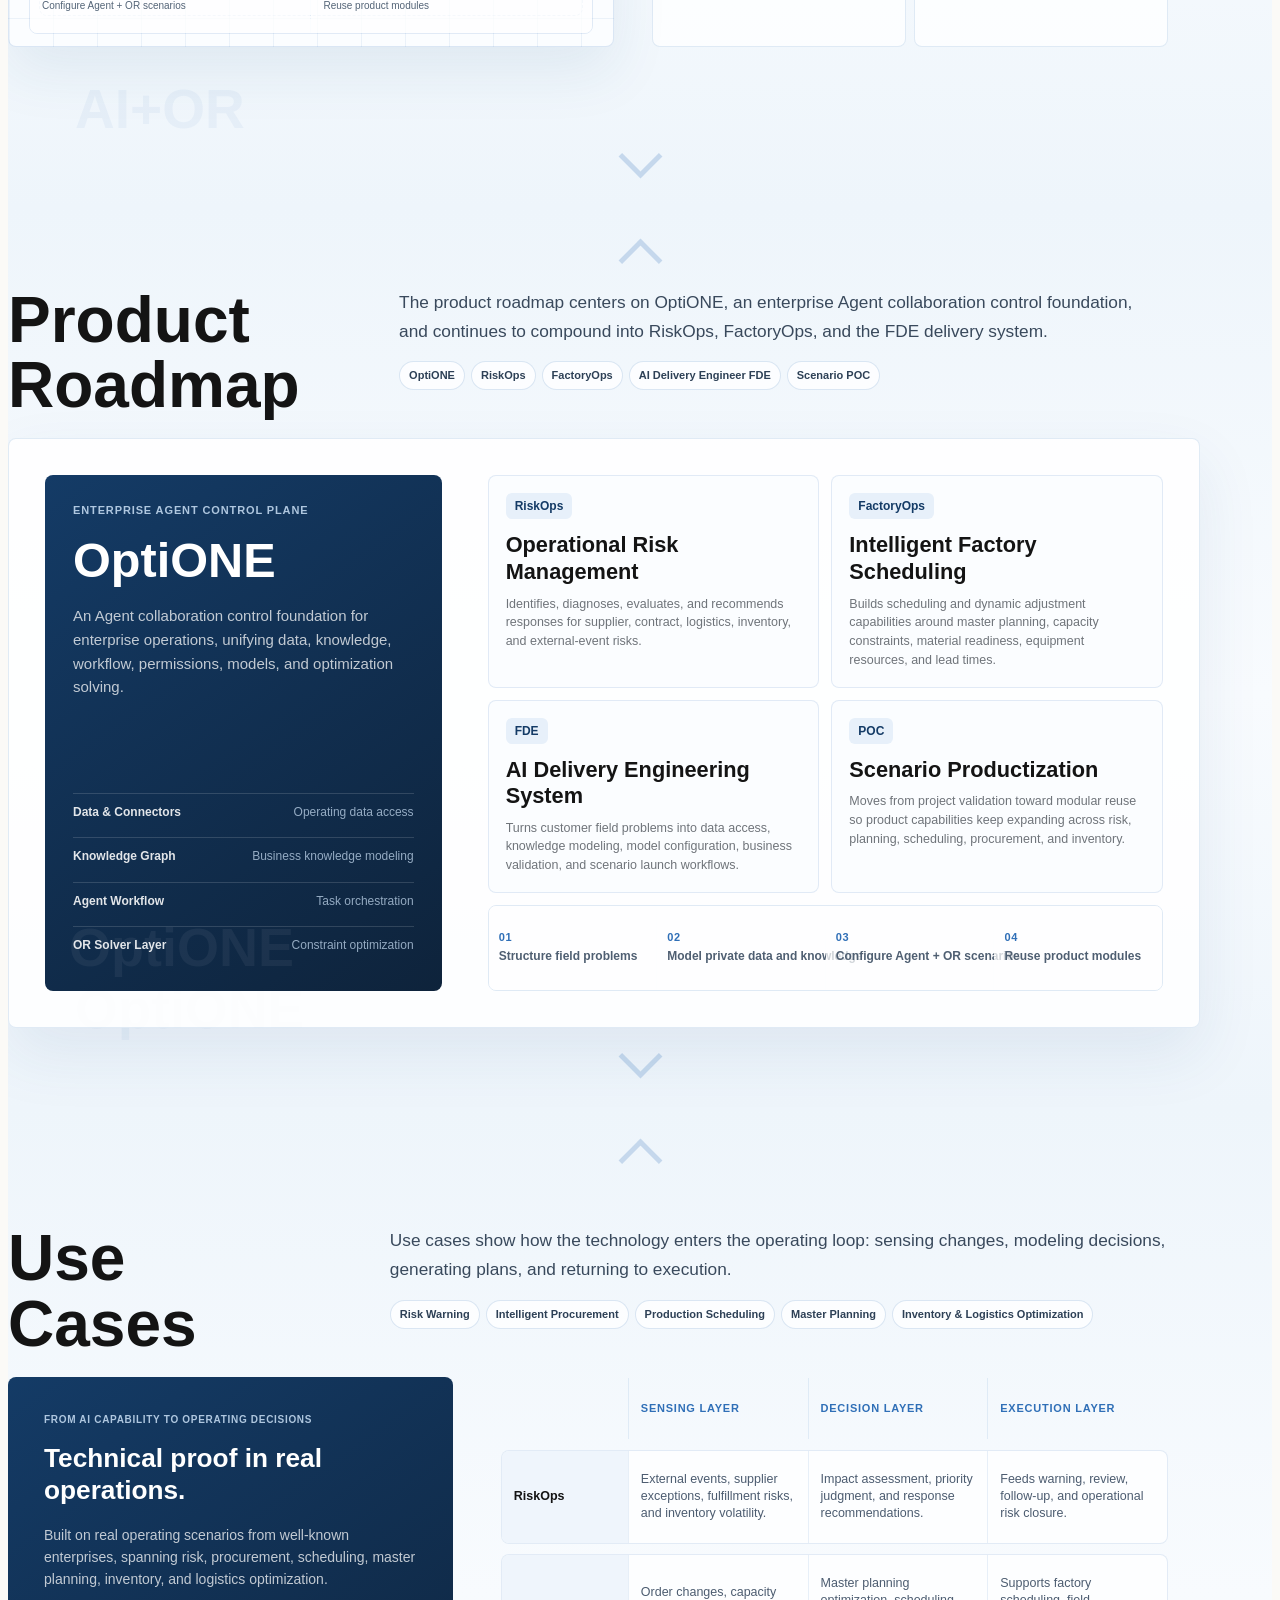
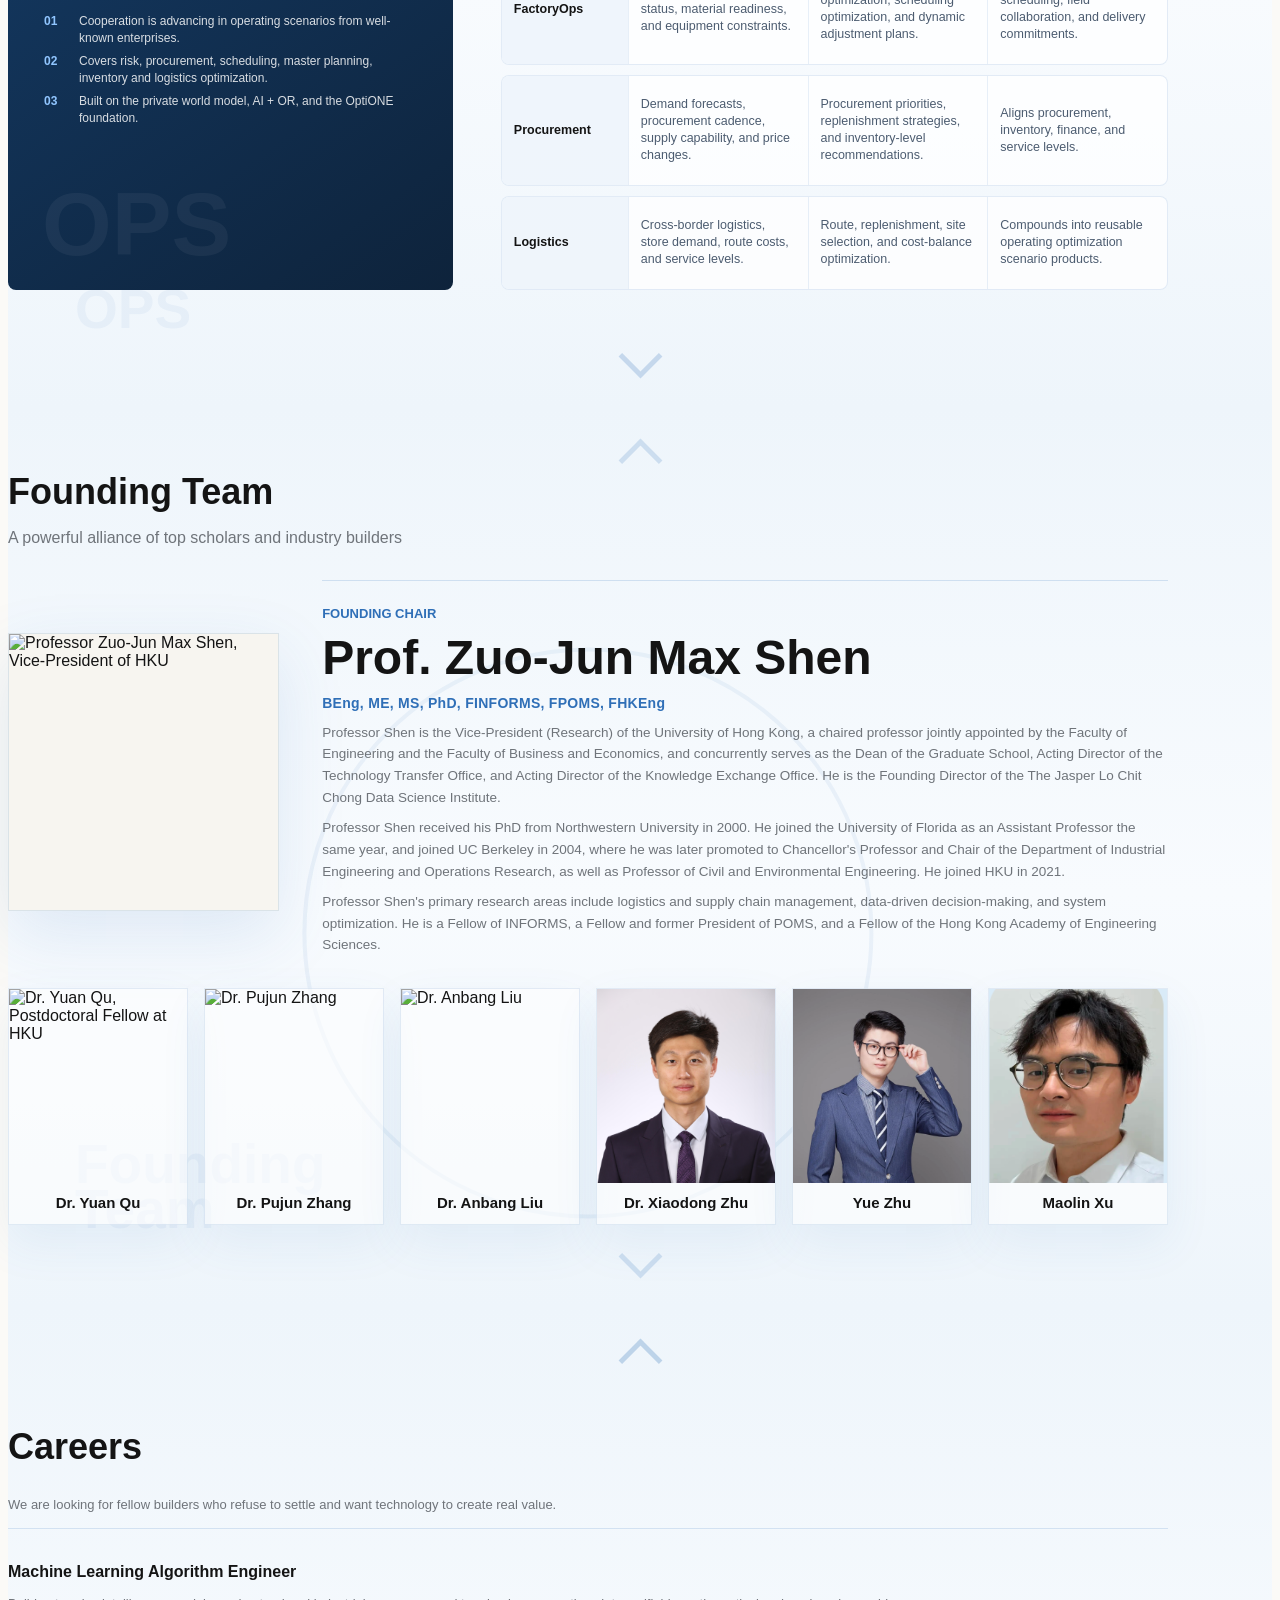
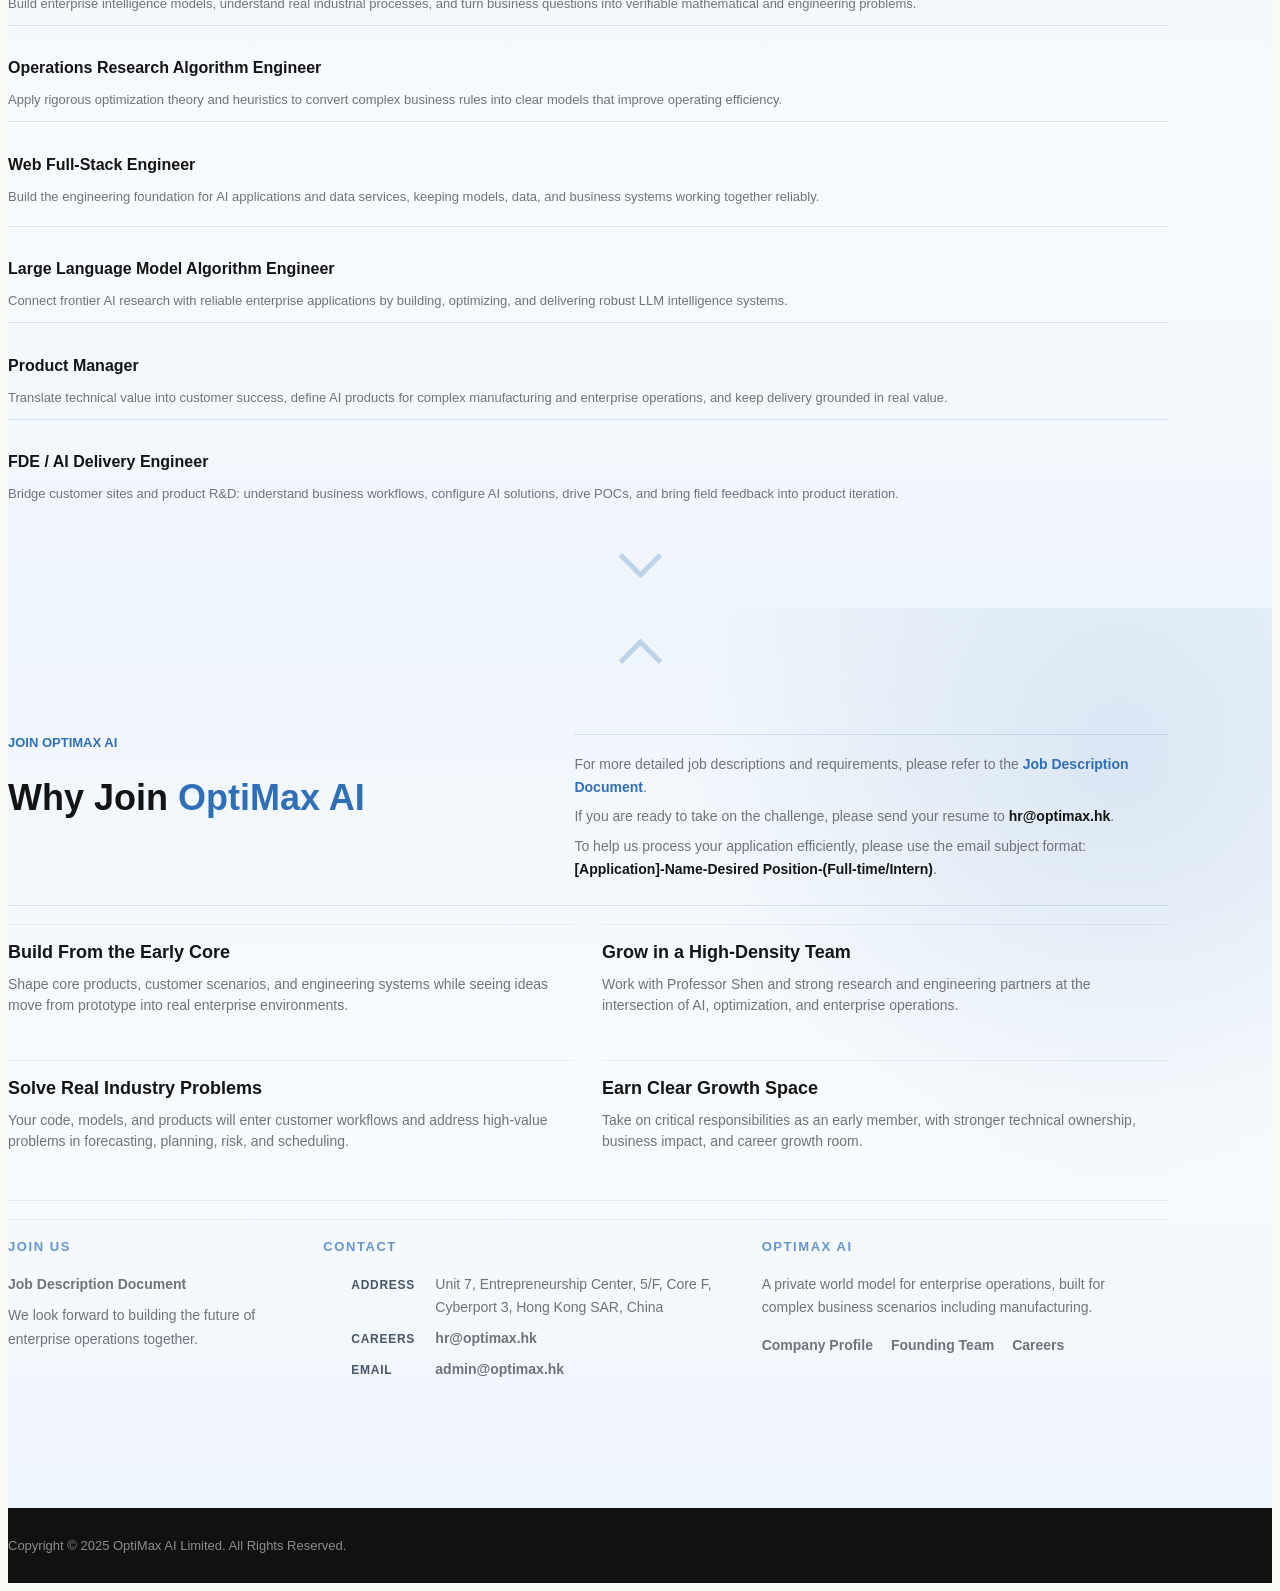
==== commit 9f4d1b95: "Fix English overflow and remove page labels" ====
--- a/index_en.html
+++ b/index_en.html
@@ -44,7 +44,7 @@
     <link href="css/style.css" rel="stylesheet">
 
     <!-- Custom css -->
-    <link href="css/custom.css?v=enterprise-world-model-v10" rel="stylesheet">
+    <link href="css/custom.css?v=enterprise-world-model-v11" rel="stylesheet">
 
     <!-- Inline responsive helpers -->
     <style>
@@ -203,7 +203,6 @@
         </div>
         <div class="container section-panel-inner tech-foundation-layout">
             <div class="tech-page-head">
-                <p class="section-kicker">Page 1 / Technical Foundation</p>
                 <div class="tech-title-row">
                     <h1 class="section-title">AI Technology</h1>
                     <div class="tech-intro">
@@ -275,7 +274,6 @@
         </div>
         <div class="container section-panel-inner product-roadmap-layout">
             <div class="tech-page-head">
-                <p class="section-kicker">Page 2 / Product Architecture</p>
                 <div class="tech-title-row">
                     <h1 class="section-title">Product Roadmap</h1>
                     <div class="tech-intro">
@@ -351,7 +349,6 @@
         </div>
         <div class="container section-panel-inner scenario-layout-v2">
             <div class="tech-page-head">
-                <p class="section-kicker">Page 3 / Applied Intelligence</p>
                 <div class="tech-title-row">
                     <h1 class="section-title">Use Cases</h1>
                     <div class="tech-intro">
@@ -629,6 +626,6 @@
     <script type="text/javascript" src="plugins/jquery.backstretch.min.js"></script>
     <script type="text/javascript" src="plugins/jquery.appear.js"></script>
     <script type="text/javascript" src="js/template.js"></script>
-    <script type="text/javascript" src="js/custom.js?v=enterprise-world-model-v10"></script>
+    <script type="text/javascript" src="js/custom.js?v=enterprise-world-model-v11"></script>
 </body>
 </html>
--- a/css/custom.css
+++ b/css/custom.css
@@ -1242,13 +1242,14 @@
     left: 20px;
     right: 20px;
     bottom: 12px;
+    grid-template-columns: repeat(2, minmax(0, 1fr));
 }
 
 html[lang="en"] .tech-pipeline span {
     display: flex;
     min-width: 0;
-    min-height: 68px;
-    padding: 9px 12px;
+    min-height: 54px;
+    padding: 8px 12px;
     flex-direction: column;
     align-items: flex-start;
     justify-content: center;
@@ -1592,9 +1593,12 @@
 }
 
 html[lang="en"] .scenario-proof-panel h2 {
-    max-width: none;
-    font-size: clamp(30px, 2.6vw, 40px);
-    line-height: 1.08;
+    max-width: 13em;
+    font-size: clamp(25px, 2.05vw, 32px);
+    line-height: 1.24;
+    white-space: normal;
+    overflow: visible;
+    overflow-wrap: anywhere;
 }
 
 html[lang="en"] .scenario-proof-panel p {
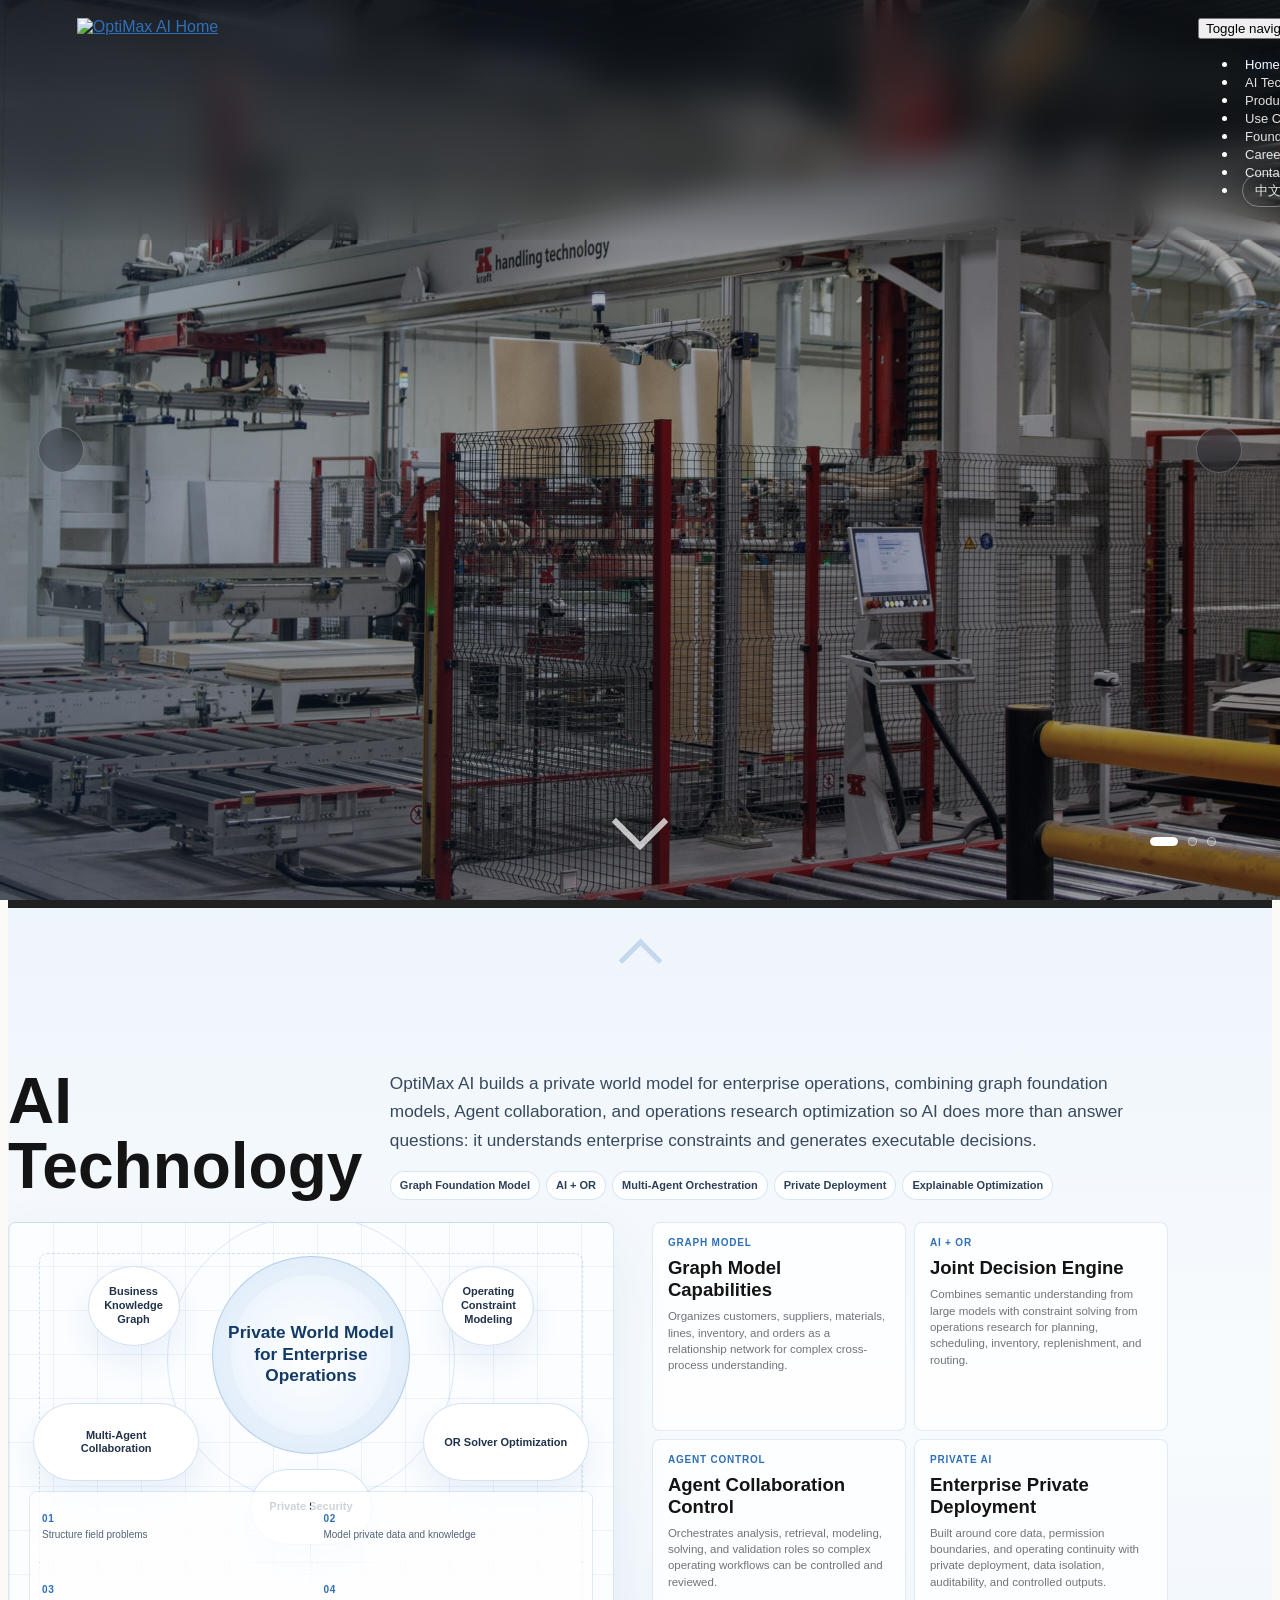
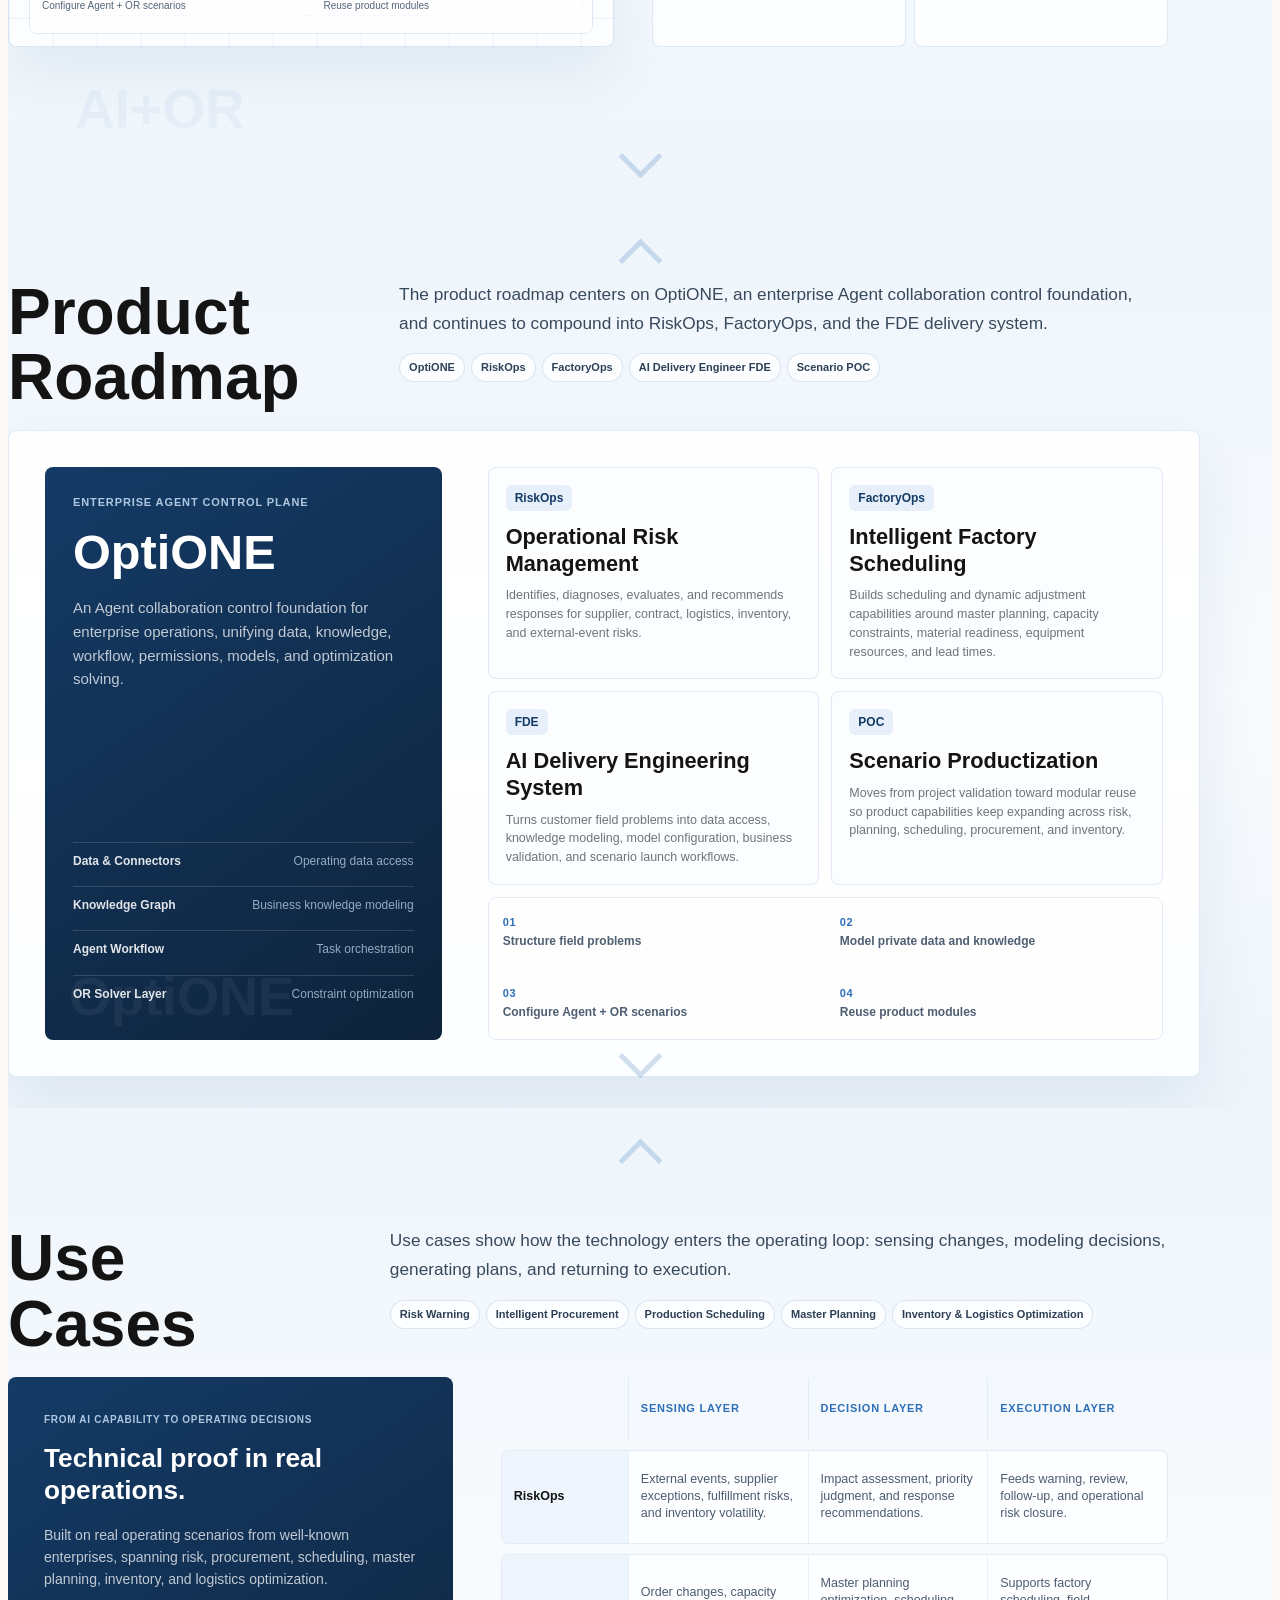
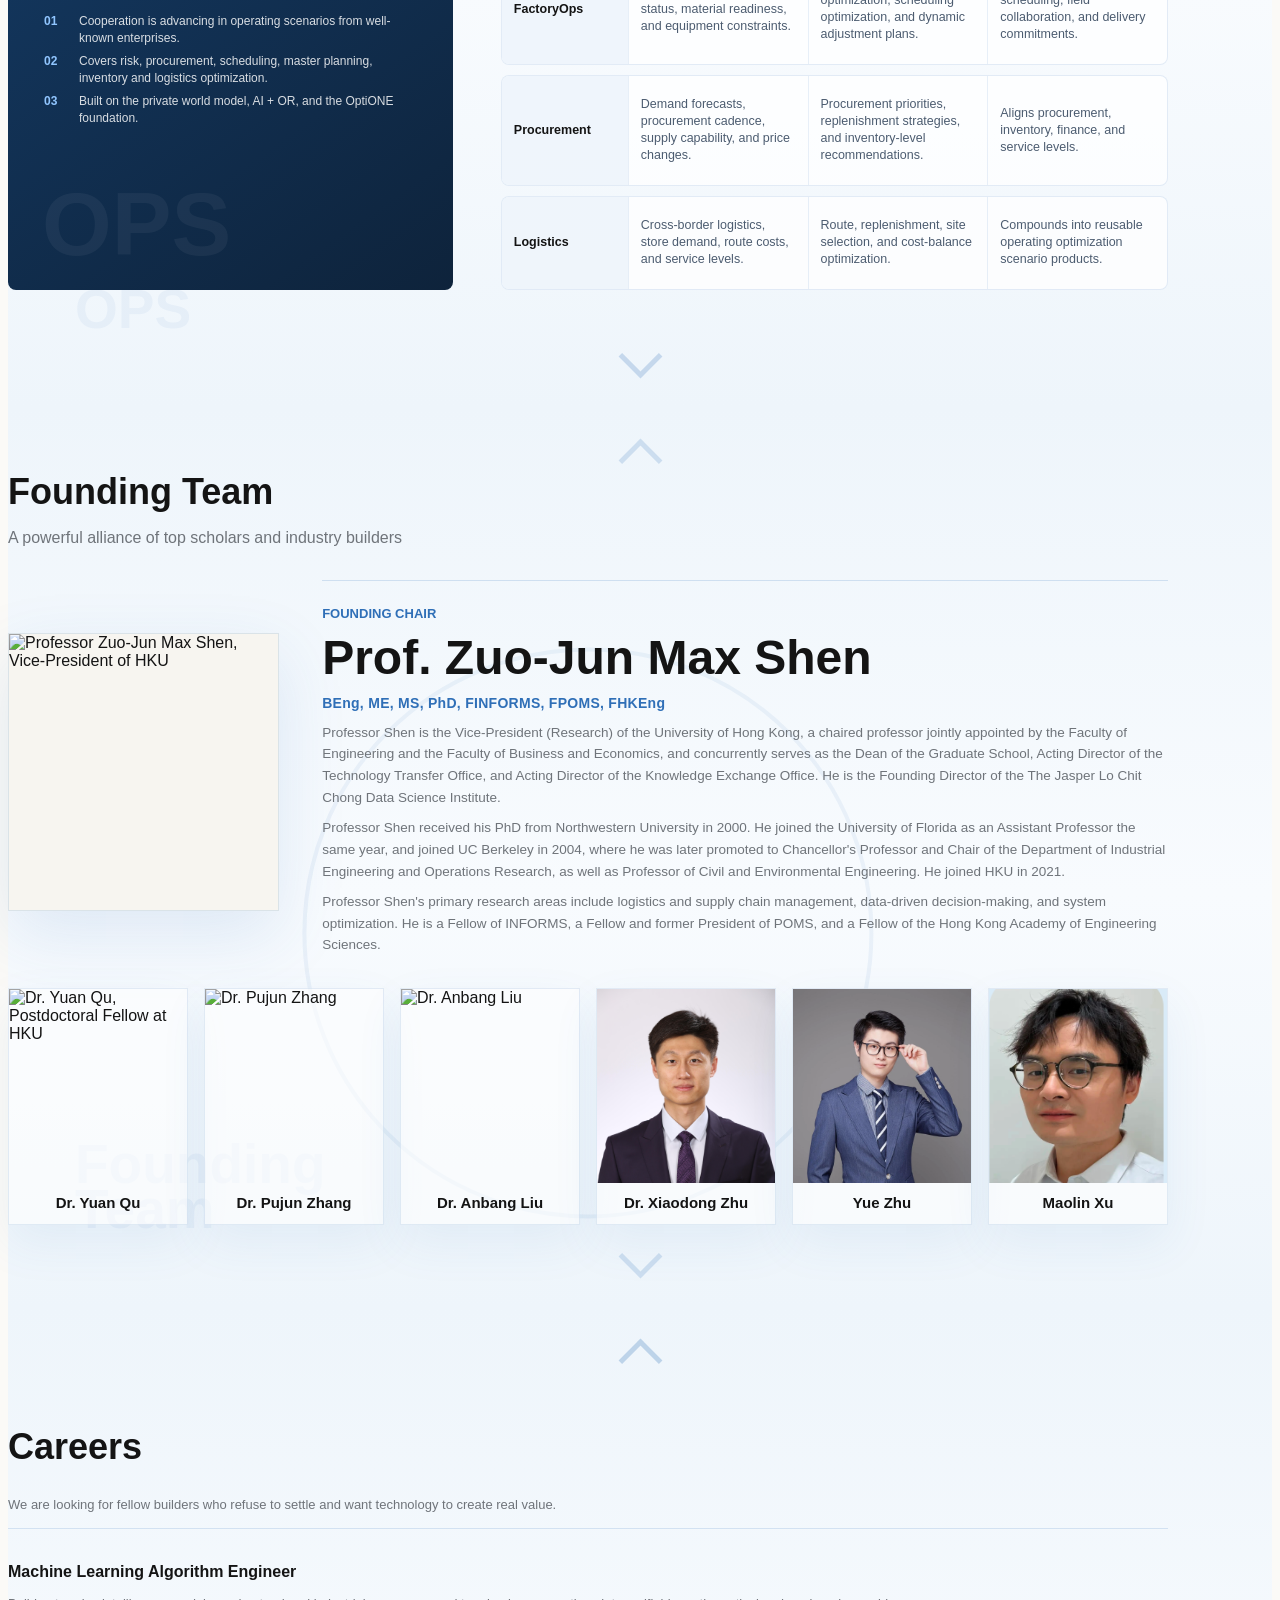
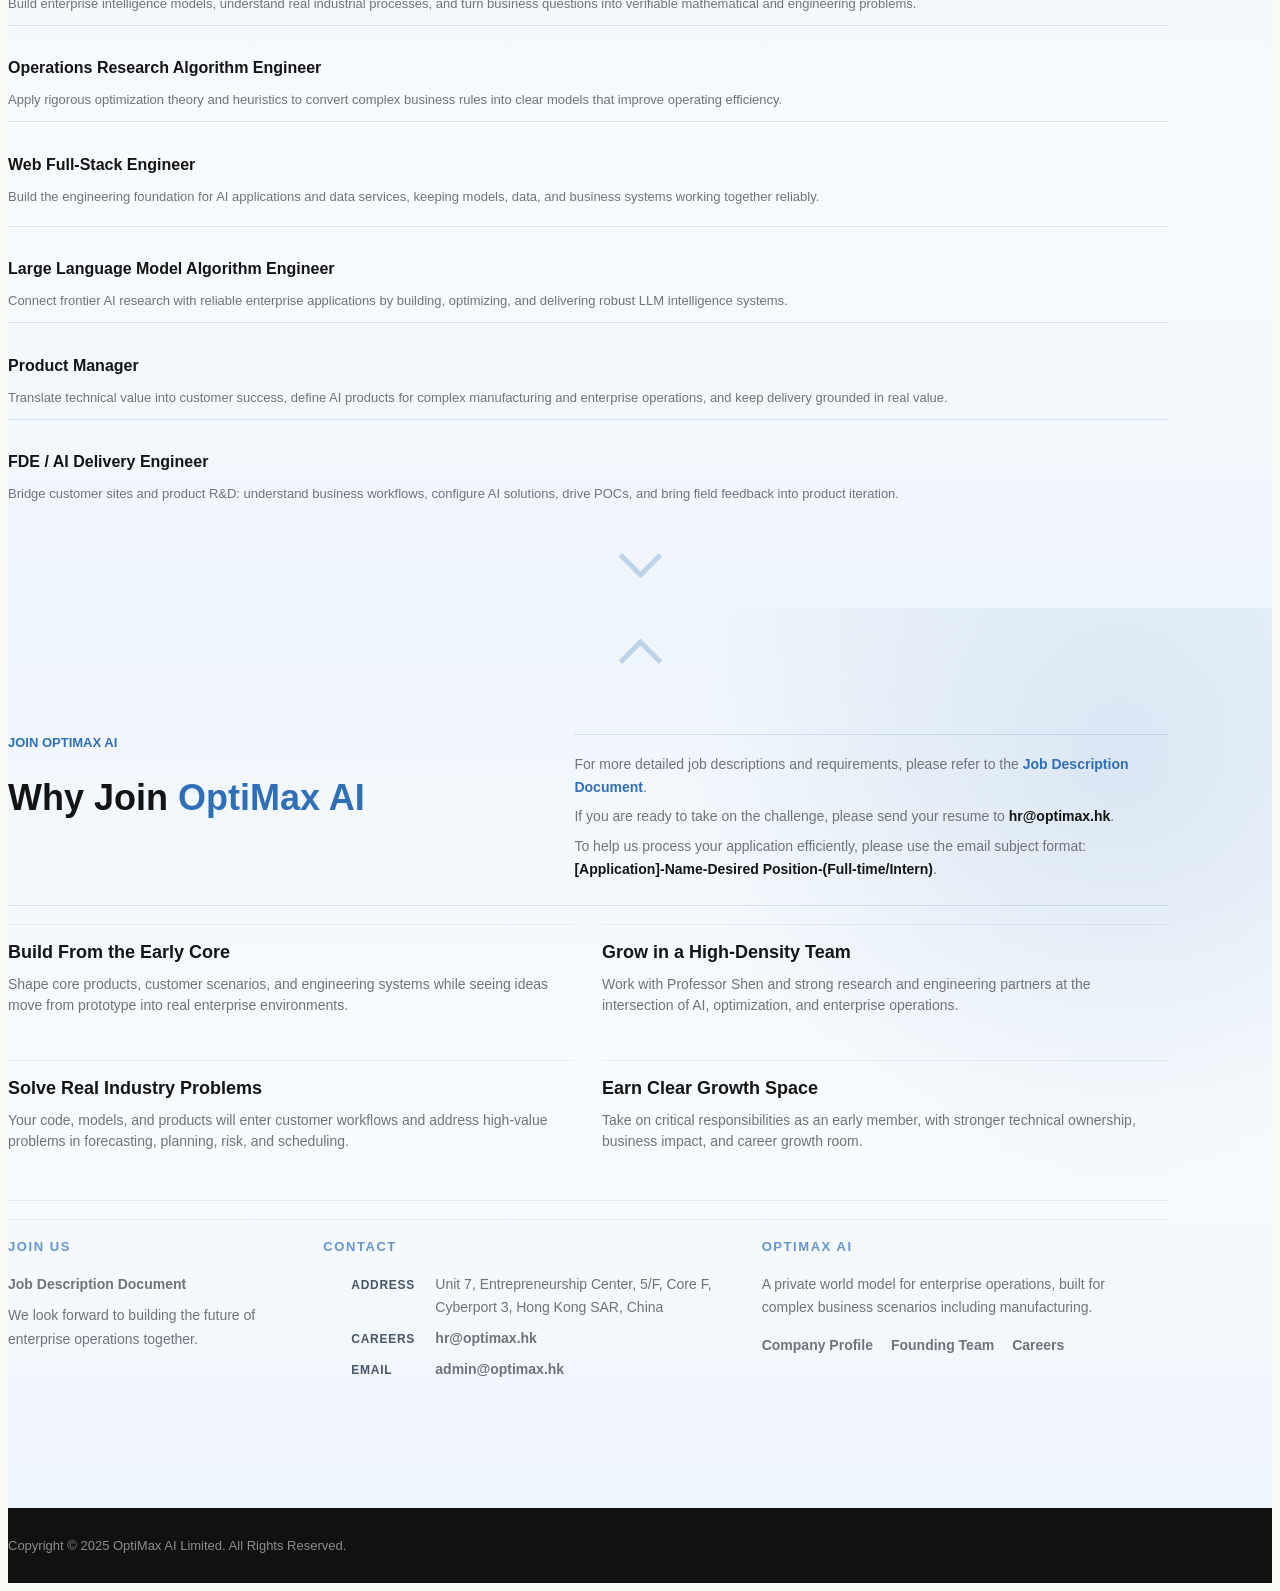
==== commit 9b09ff14: "Fix English roadmap delivery steps" ====
--- a/index_en.html
+++ b/index_en.html
@@ -44,7 +44,7 @@
     <link href="css/style.css" rel="stylesheet">
 
     <!-- Custom css -->
-    <link href="css/custom.css?v=enterprise-world-model-v11" rel="stylesheet">
+    <link href="css/custom.css?v=enterprise-world-model-v12" rel="stylesheet">
 
     <!-- Inline responsive helpers -->
     <style>
@@ -326,10 +326,10 @@
                         </article>
                     </div>
                     <div class="product-delivery-bar">
-                        <span><b>01</b>Structure field problems</span>
-                        <span><b>02</b>Model private data and knowledge</span>
-                        <span><b>03</b>Configure Agent + OR scenarios</span>
-                        <span><b>04</b>Reuse product modules</span>
+                        <span><b>01</b><em class="product-step-copy">Structure field problems</em></span>
+                        <span><b>02</b><em class="product-step-copy">Model private data and knowledge</em></span>
+                        <span><b>03</b><em class="product-step-copy">Configure Agent + OR scenarios</em></span>
+                        <span><b>04</b><em class="product-step-copy">Reuse product modules</em></span>
                     </div>
                 </div>
             </div>
@@ -626,6 +626,6 @@
     <script type="text/javascript" src="plugins/jquery.backstretch.min.js"></script>
     <script type="text/javascript" src="plugins/jquery.appear.js"></script>
     <script type="text/javascript" src="js/template.js"></script>
-    <script type="text/javascript" src="js/custom.js?v=enterprise-world-model-v11"></script>
+    <script type="text/javascript" src="js/custom.js?v=enterprise-world-model-v12"></script>
 </body>
 </html>
--- a/css/custom.css
+++ b/css/custom.css
@@ -1516,6 +1516,34 @@
     line-height: 1;
 }
 
+.product-step-copy {
+    display: block;
+    font-style: normal;
+}
+
+html[lang="en"] .product-delivery-bar {
+    grid-template-columns: repeat(2, minmax(0, 1fr));
+}
+
+html[lang="en"] .product-delivery-bar span {
+    min-width: 0;
+    min-height: 54px;
+    padding: 8px 14px;
+    align-items: flex-start;
+    overflow: hidden;
+    white-space: normal;
+    overflow-wrap: anywhere;
+}
+
+html[lang="en"] .product-step-copy {
+    display: block;
+    min-width: 0;
+    max-width: 100%;
+    white-space: normal;
+    overflow-wrap: anywhere;
+    word-break: normal;
+}
+
 .scenario-system {
     display: grid;
     grid-template-columns: minmax(330px, 0.8fr) minmax(530px, 1.2fr);
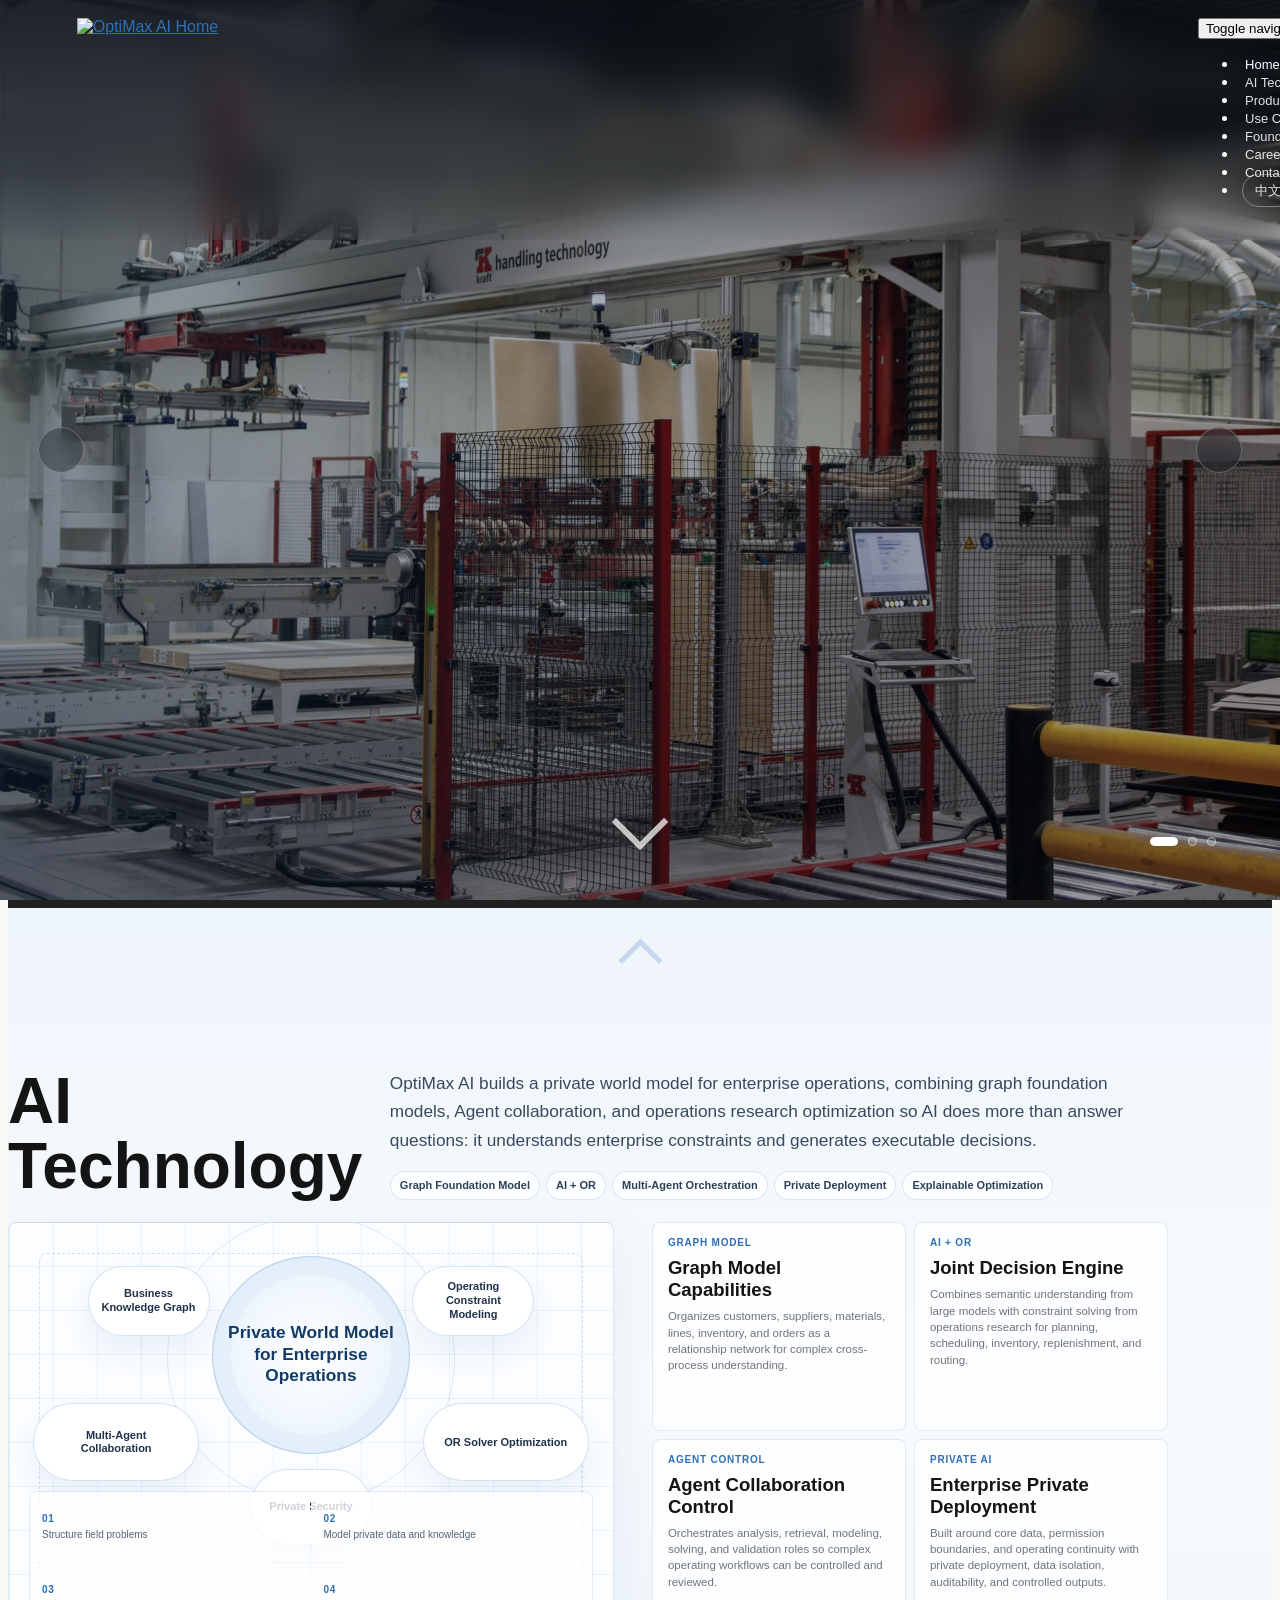
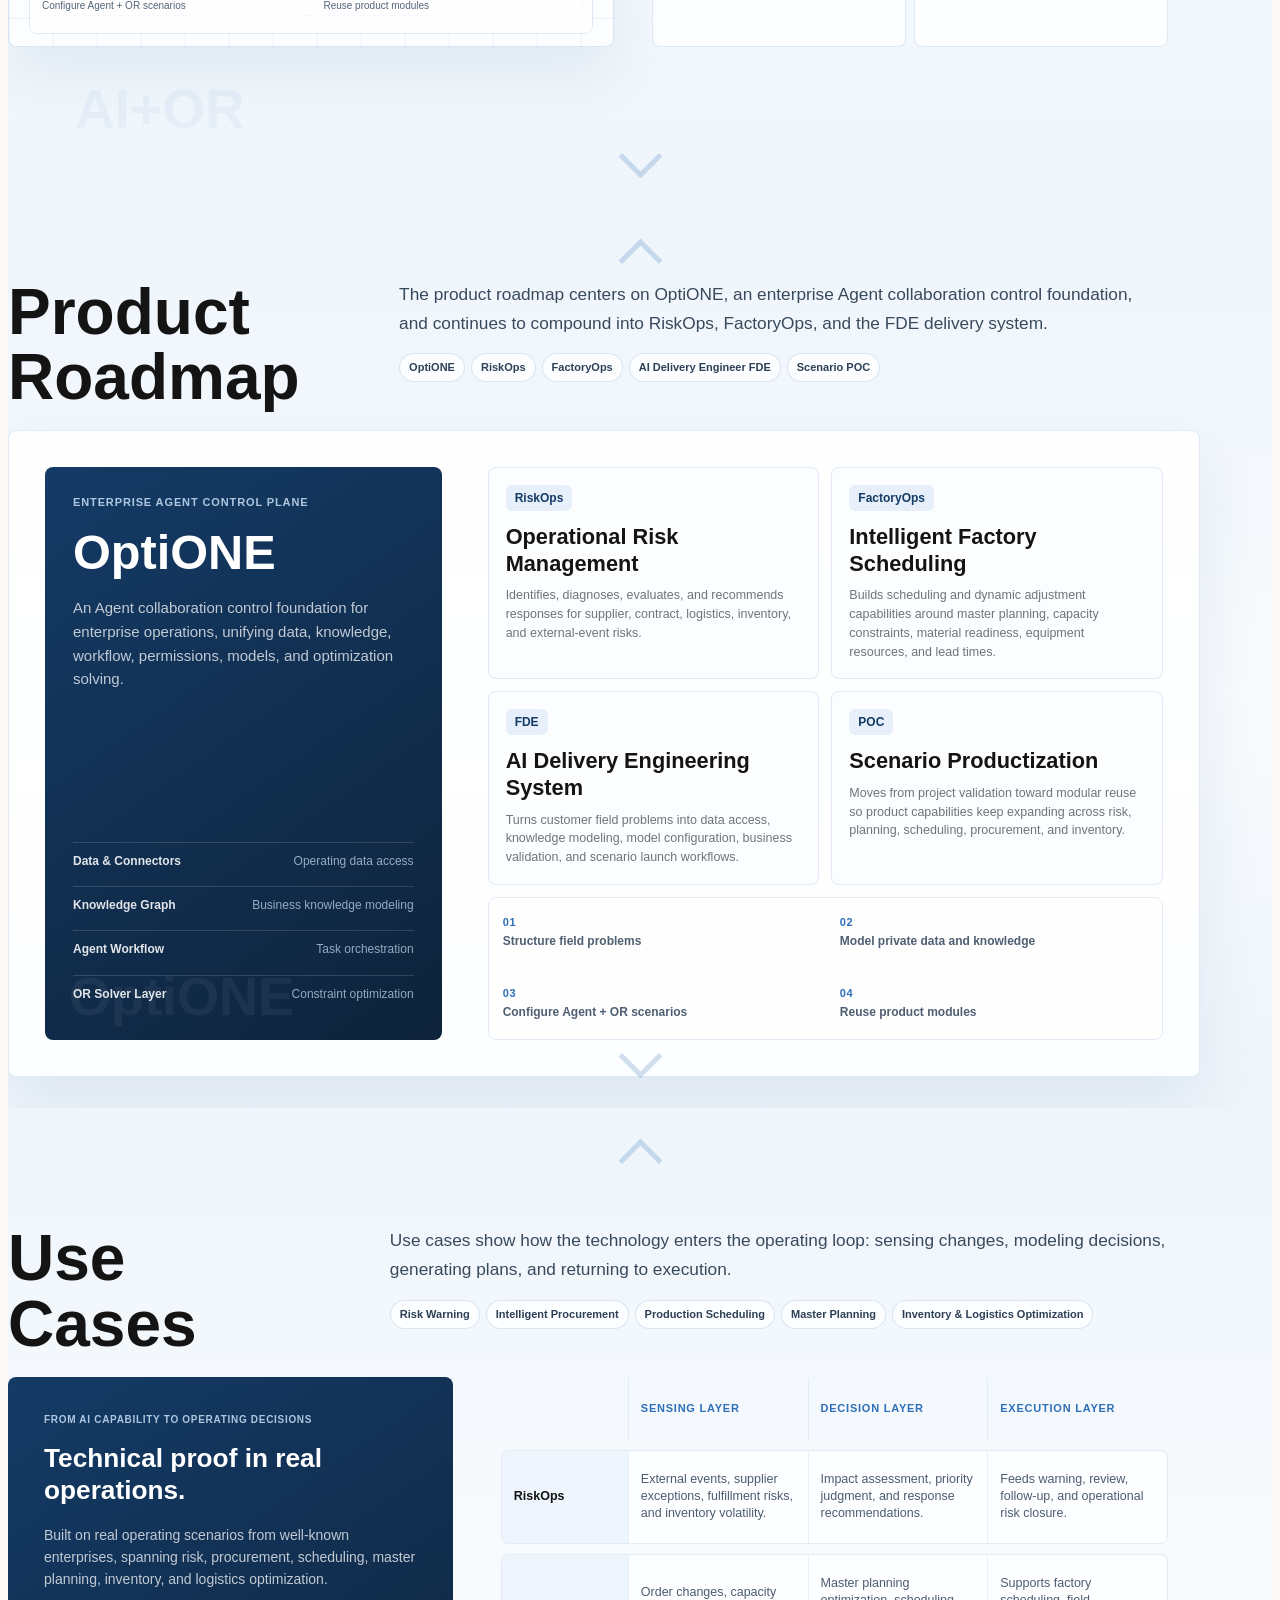
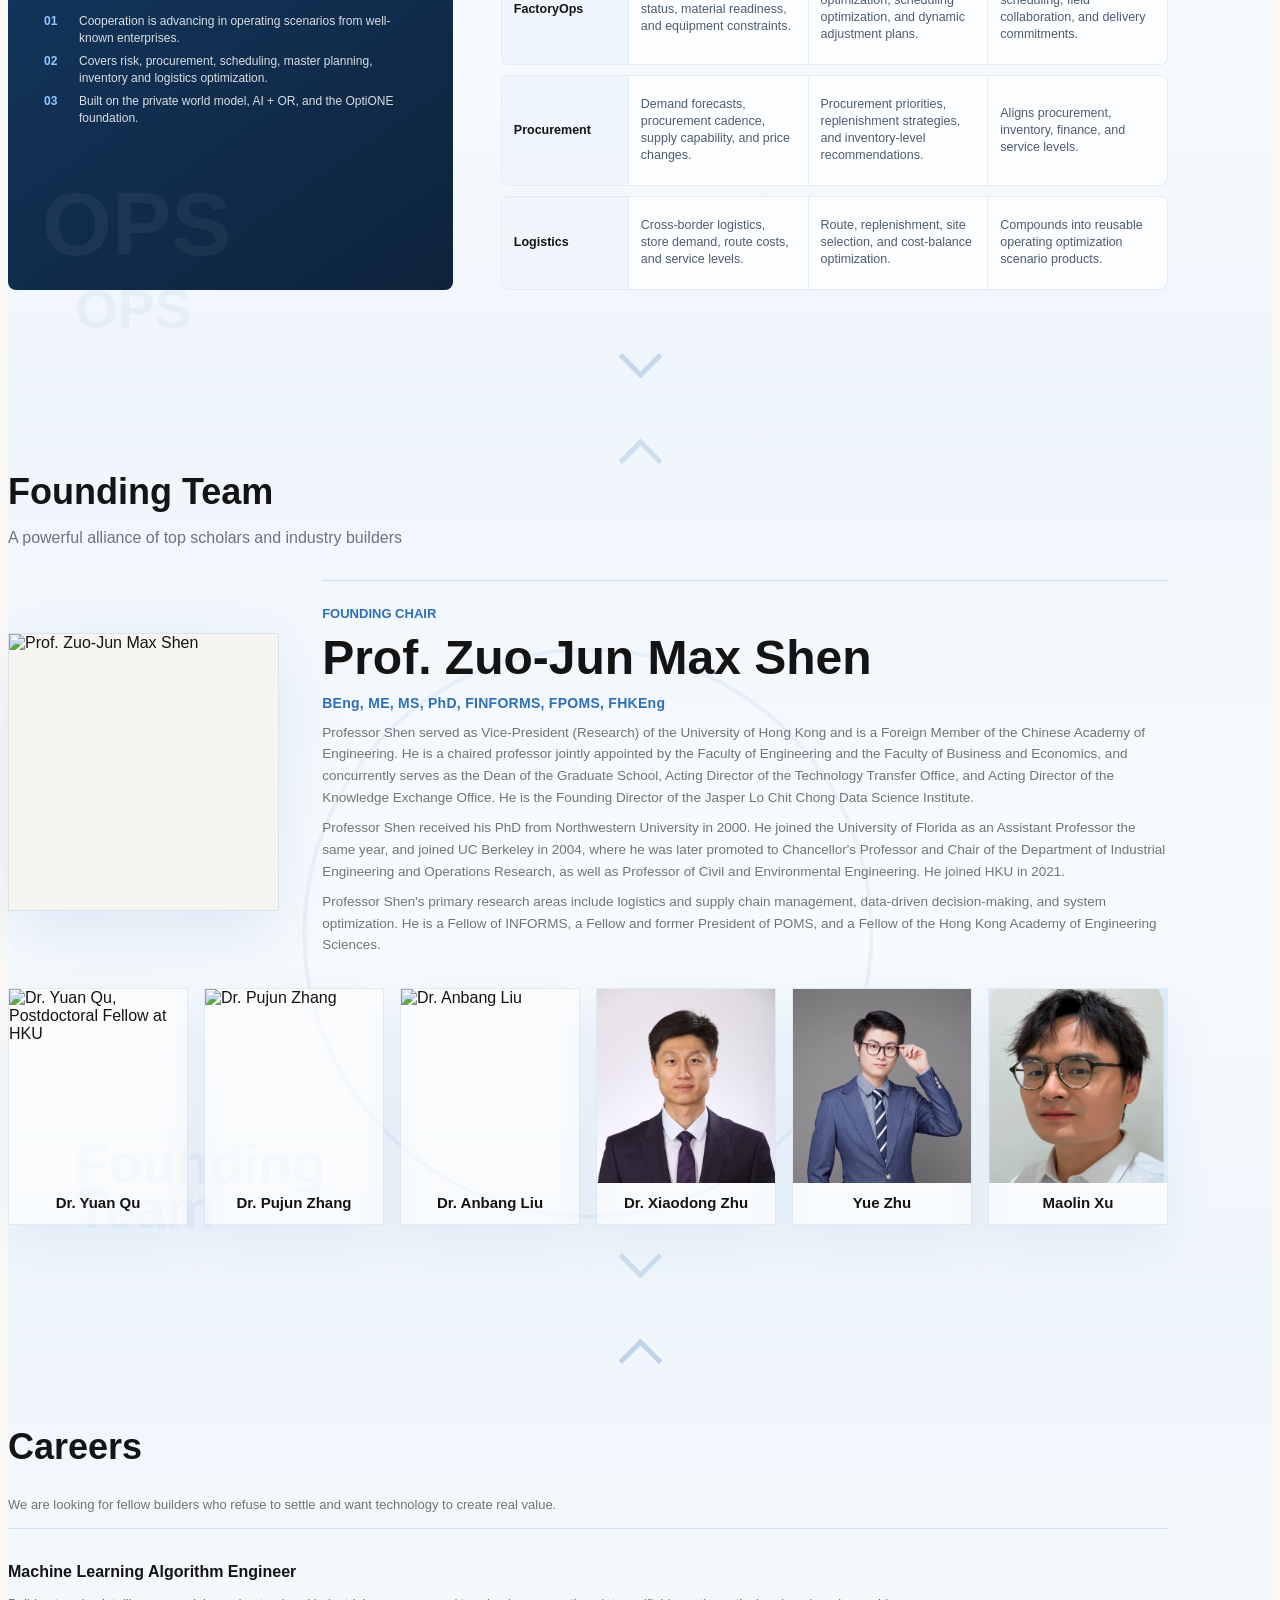
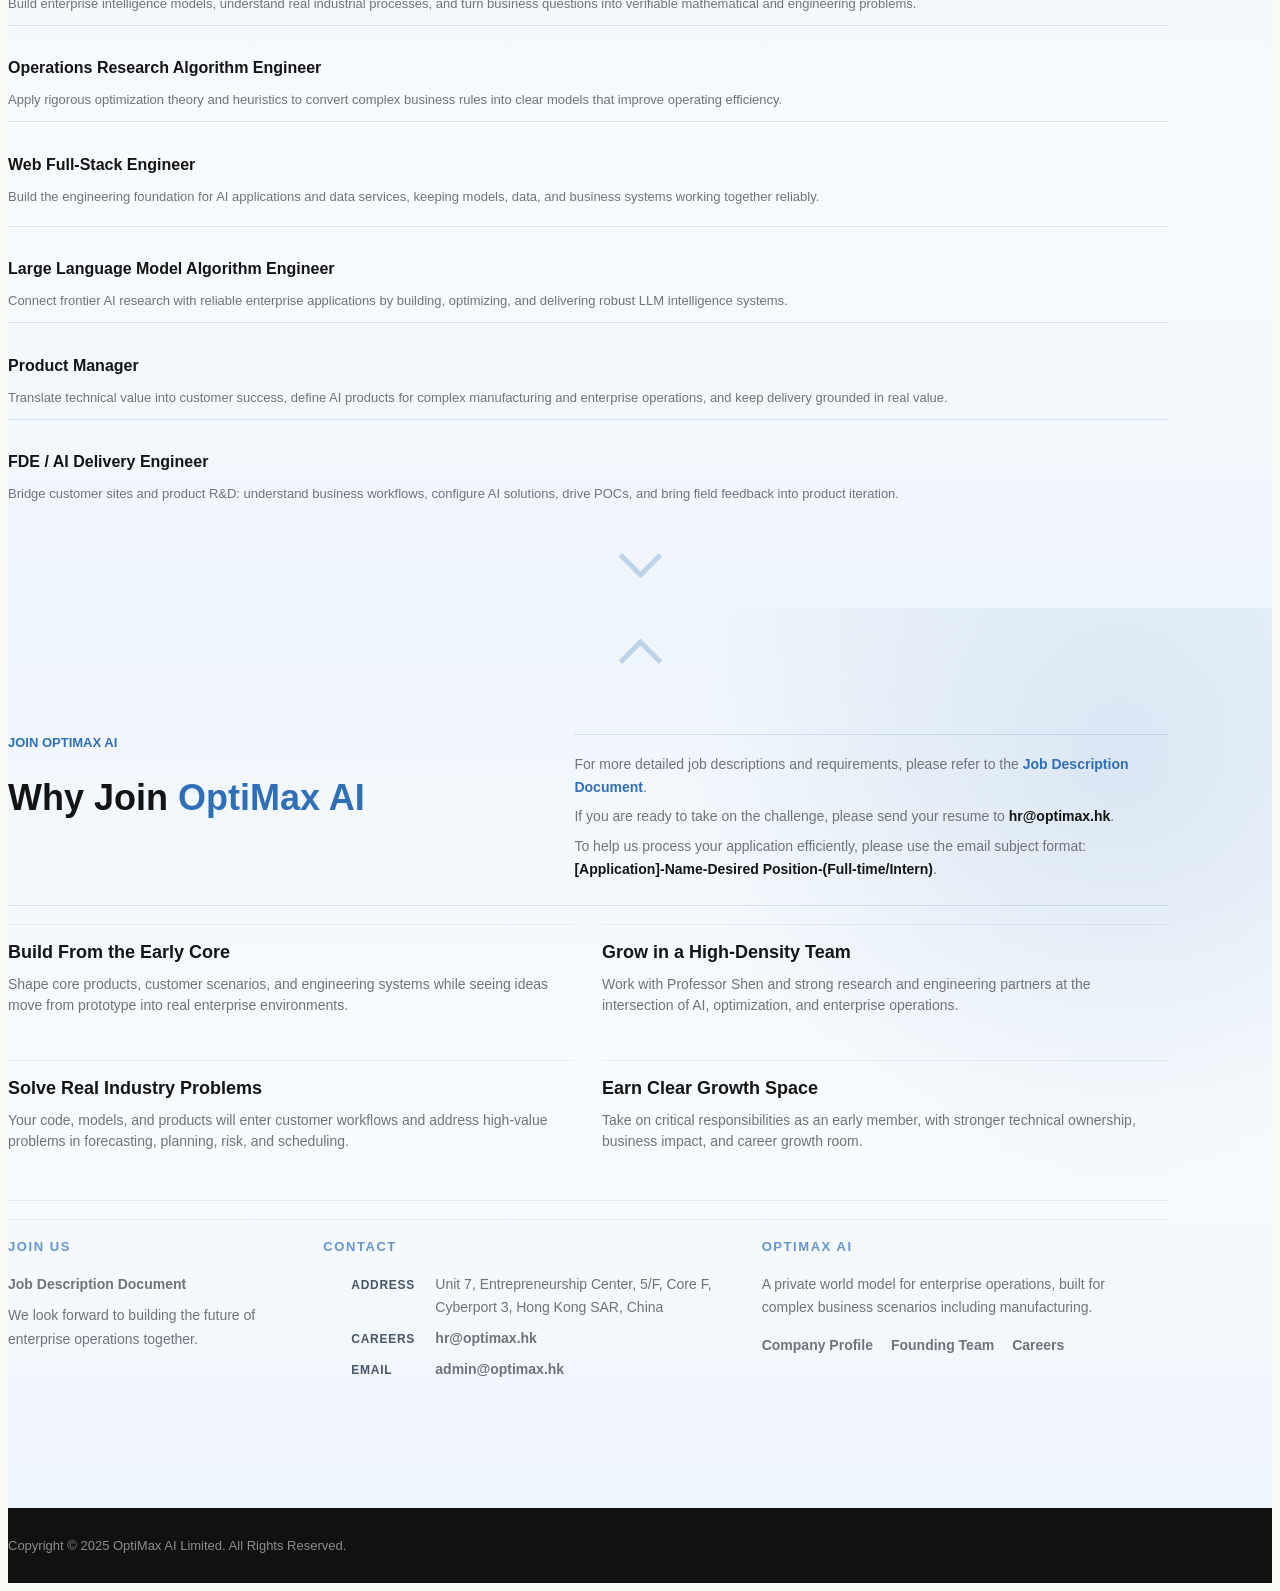
==== commit 9b24c700: "Update founder credentials and tech node layout" ====
--- a/index_en.html
+++ b/index_en.html
@@ -44,7 +44,7 @@
     <link href="css/style.css" rel="stylesheet">
 
     <!-- Custom css -->
-    <link href="css/custom.css?v=enterprise-world-model-v12" rel="stylesheet">
+    <link href="css/custom.css?v=enterprise-world-model-v13" rel="stylesheet">
 
     <!-- Inline responsive helpers -->
     <style>
@@ -185,7 +185,7 @@
                 </div>
                 <div class="profile-copy">
                     <p>OptiMax AI Limited is a cutting-edge artificial intelligence company rooted in Hong Kong. We are dedicated to developing secure, controllable, and efficient private world models for enterprise operations. Founded in Hong Kong in September 2025, the company is a key startup supported by the Hong Kong Innovation and Technology Commission's RAISe+ program.</p>
-                    <p>The company is led by Professor Zuo-Jun Max Shen, Vice-President (Research) of the University of Hong Kong and a globally renowned scholar in operations research and supply chain management. The team integrates frontier research in AI, operations research, and enterprise operations, translating academic breakthroughs into forecasting, planning, scheduling, risk intelligence, and intelligent Q&A for real business scenarios.</p>
+                    <p>The company is led by Professor Zuo-Jun Max Shen, former Vice-President (Research) of the University of Hong Kong, a Foreign Member of the Chinese Academy of Engineering, and a globally renowned scholar in operations research and supply chain management. The team integrates frontier research in AI, operations research, and enterprise operations, translating academic breakthroughs into forecasting, planning, scheduling, risk intelligence, and intelligent Q&A for real business scenarios.</p>
                     <p>OptiMax AI has advanced cooperation around enterprise scenarios with companies including TCL and China Mobile, covering operational risk management, intelligent procurement, production scheduling, master planning, inventory optimization, and logistics optimization. The company has completed its angel round financing and aims to become a global innovation force in intelligent enterprise operations.</p>
                     <p><strong>OptiMax Enterprise AI</strong> is under active development and is expected to reach the market in September 2026.</p>
                 </div>
@@ -432,13 +432,13 @@
             <div class="team-orbit" aria-hidden="true"></div>
             <div class="founder-feature object-non-visible" data-animation-effect="fadeIn">
                 <div class="founder-feature-photo">
-                    <img src="images/maxshen.png" alt="Professor Zuo-Jun Max Shen, Vice-President of HKU" class="img-responsive">
+                    <img src="images/maxshen.png" alt="Prof. Zuo-Jun Max Shen" class="img-responsive">
                 </div>
                 <div class="founder-feature-copy">
                     <p class="section-kicker">FOUNDING CHAIR</p>
                     <h2>Prof. Zuo-Jun Max Shen</h2>
                     <p class="founder-credentials">BEng, ME, MS, PhD, FINFORMS, FPOMS, FHKEng</p>
-                    <p>Professor Shen is the Vice-President (Research) of the University of Hong Kong, a chaired professor jointly appointed by the Faculty of Engineering and the Faculty of Business and Economics, and concurrently serves as the Dean of the Graduate School, Acting Director of the Technology Transfer Office, and Acting Director of the Knowledge Exchange Office. He is the Founding Director of the The Jasper Lo Chit Chong Data Science Institute.</p>
+                    <p>Professor Shen served as Vice-President (Research) of the University of Hong Kong and is a Foreign Member of the Chinese Academy of Engineering. He is a chaired professor jointly appointed by the Faculty of Engineering and the Faculty of Business and Economics, and concurrently serves as the Dean of the Graduate School, Acting Director of the Technology Transfer Office, and Acting Director of the Knowledge Exchange Office. He is the Founding Director of the Jasper Lo Chit Chong Data Science Institute.</p>
                     <p>Professor Shen received his PhD from Northwestern University in 2000. He joined the University of Florida as an Assistant Professor the same year, and joined UC Berkeley in 2004, where he was later promoted to Chancellor's Professor and Chair of the Department of Industrial Engineering and Operations Research, as well as Professor of Civil and Environmental Engineering. He joined HKU in 2021.</p>
                     <p>Professor Shen's primary research areas include logistics and supply chain management, data-driven decision-making, and system optimization. He is a Fellow of INFORMS, a Fellow and former President of POMS, and a Fellow of the Hong Kong Academy of Engineering Sciences.</p>
                 </div>
@@ -626,6 +626,6 @@
     <script type="text/javascript" src="plugins/jquery.backstretch.min.js"></script>
     <script type="text/javascript" src="plugins/jquery.appear.js"></script>
     <script type="text/javascript" src="js/template.js"></script>
-    <script type="text/javascript" src="js/custom.js?v=enterprise-world-model-v12"></script>
+    <script type="text/javascript" src="js/custom.js?v=enterprise-world-model-v13"></script>
 </body>
 </html>
--- a/css/custom.css
+++ b/css/custom.css
@@ -1106,11 +1106,11 @@
     position: absolute;
     display: grid;
     place-items: center;
-    width: 80px;
-    min-height: 68px;
-    padding: 9px;
+    width: 116px;
+    min-height: 48px;
+    padding: 10px 16px;
     border: 1px solid rgba(47, 111, 183, 0.2);
-    border-radius: 50%;
+    border-radius: 999px;
     background: rgba(255, 255, 255, 0.94);
     color: #20314a;
     font-size: 12px;
@@ -1118,6 +1118,11 @@
     line-height: 1.25;
     text-align: center;
     box-shadow: 0 16px 30px rgba(47, 111, 183, 0.09);
+}
+
+.tech-node-copy {
+    display: block;
+    white-space: nowrap;
 }
 
 .tech-node-1 {
@@ -1209,8 +1214,8 @@
 }
 
 html[lang="en"] .tech-node {
-    width: 74px;
-    min-height: 62px;
+    width: 104px;
+    min-height: 52px;
     padding: 8px;
     font-size: 11px;
 }
@@ -3459,28 +3464,28 @@
     }
 
     .tech-node {
-        width: 74px;
-        min-height: 64px;
+        width: 112px;
+        min-height: 46px;
         font-size: 11px;
     }
 
     .tech-node-1 {
-        left: 8%;
+        left: 4%;
         top: 68px;
     }
 
     .tech-node-2 {
-        right: 8%;
+        right: 4%;
         top: 68px;
     }
 
     .tech-node-3 {
-        left: 6%;
+        left: 4%;
         top: 218px;
     }
 
     .tech-node-4 {
-        right: 6%;
+        right: 4%;
         top: 218px;
     }
 
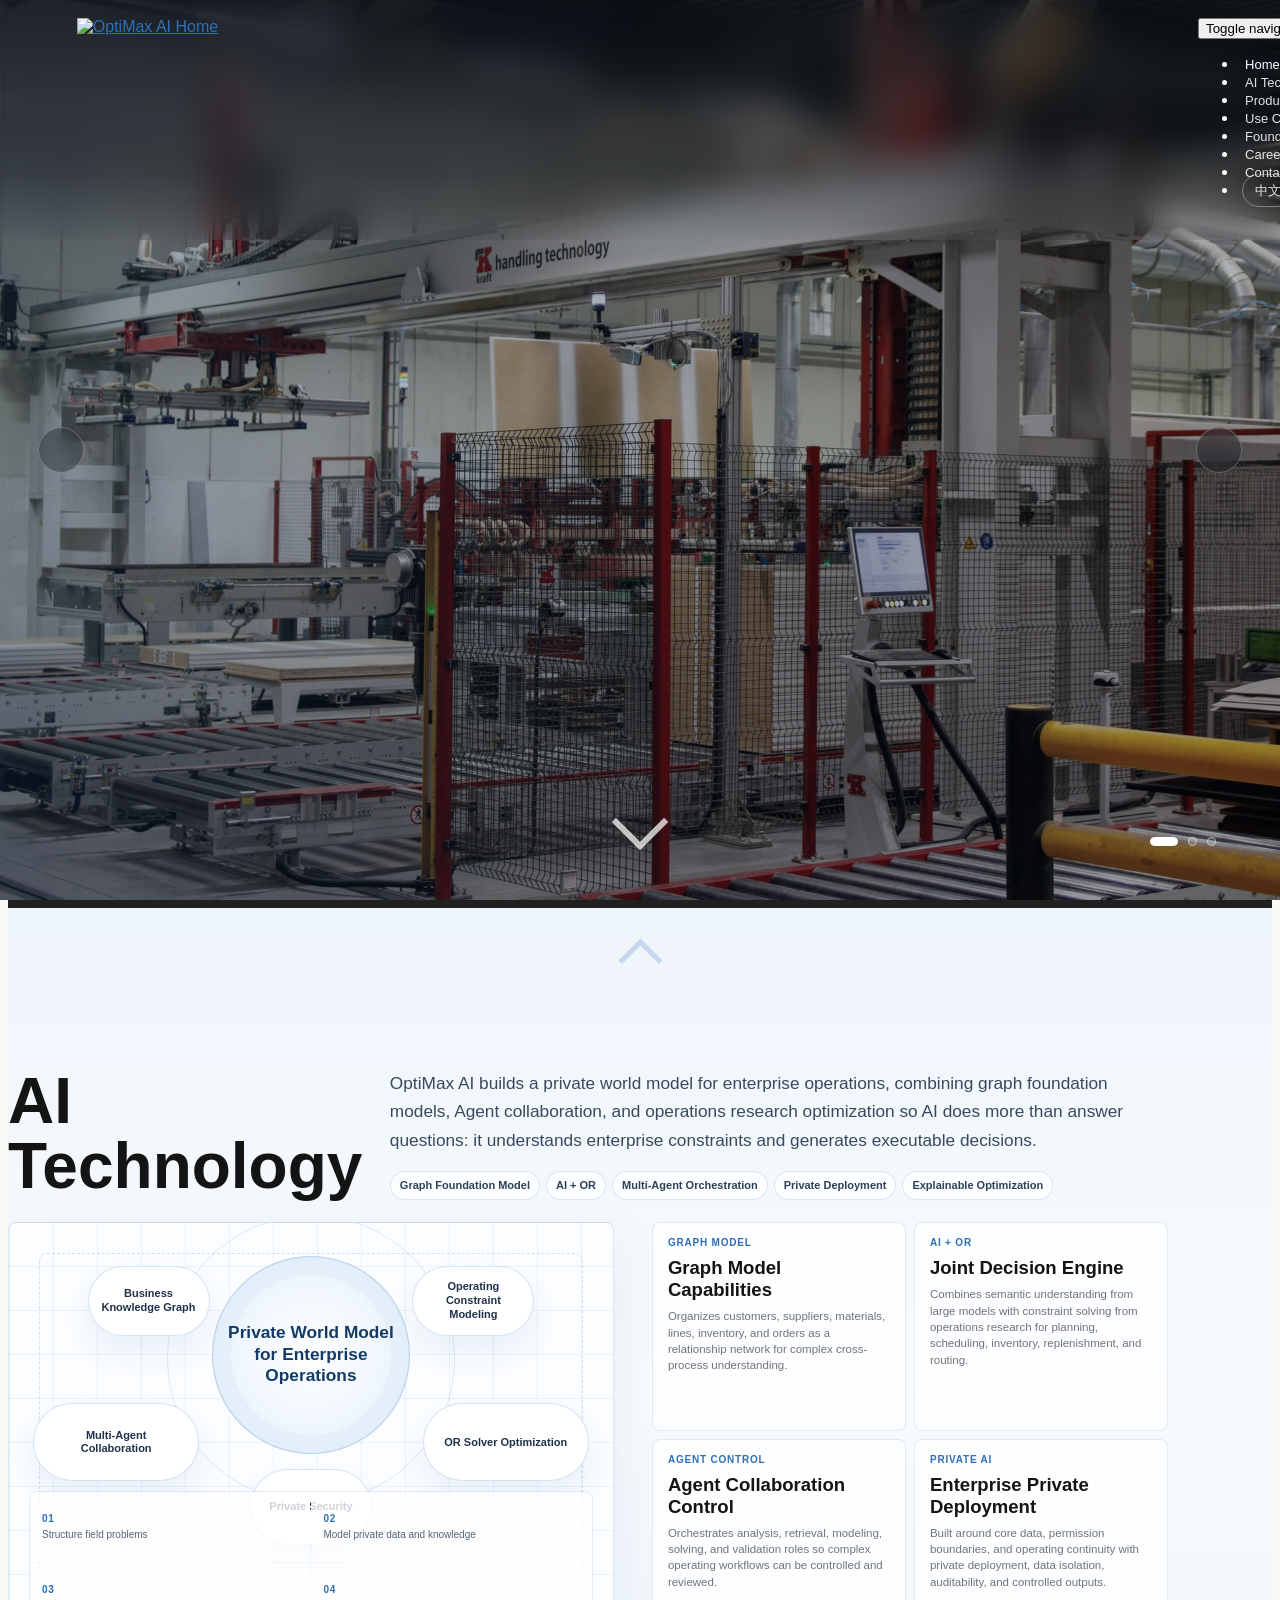
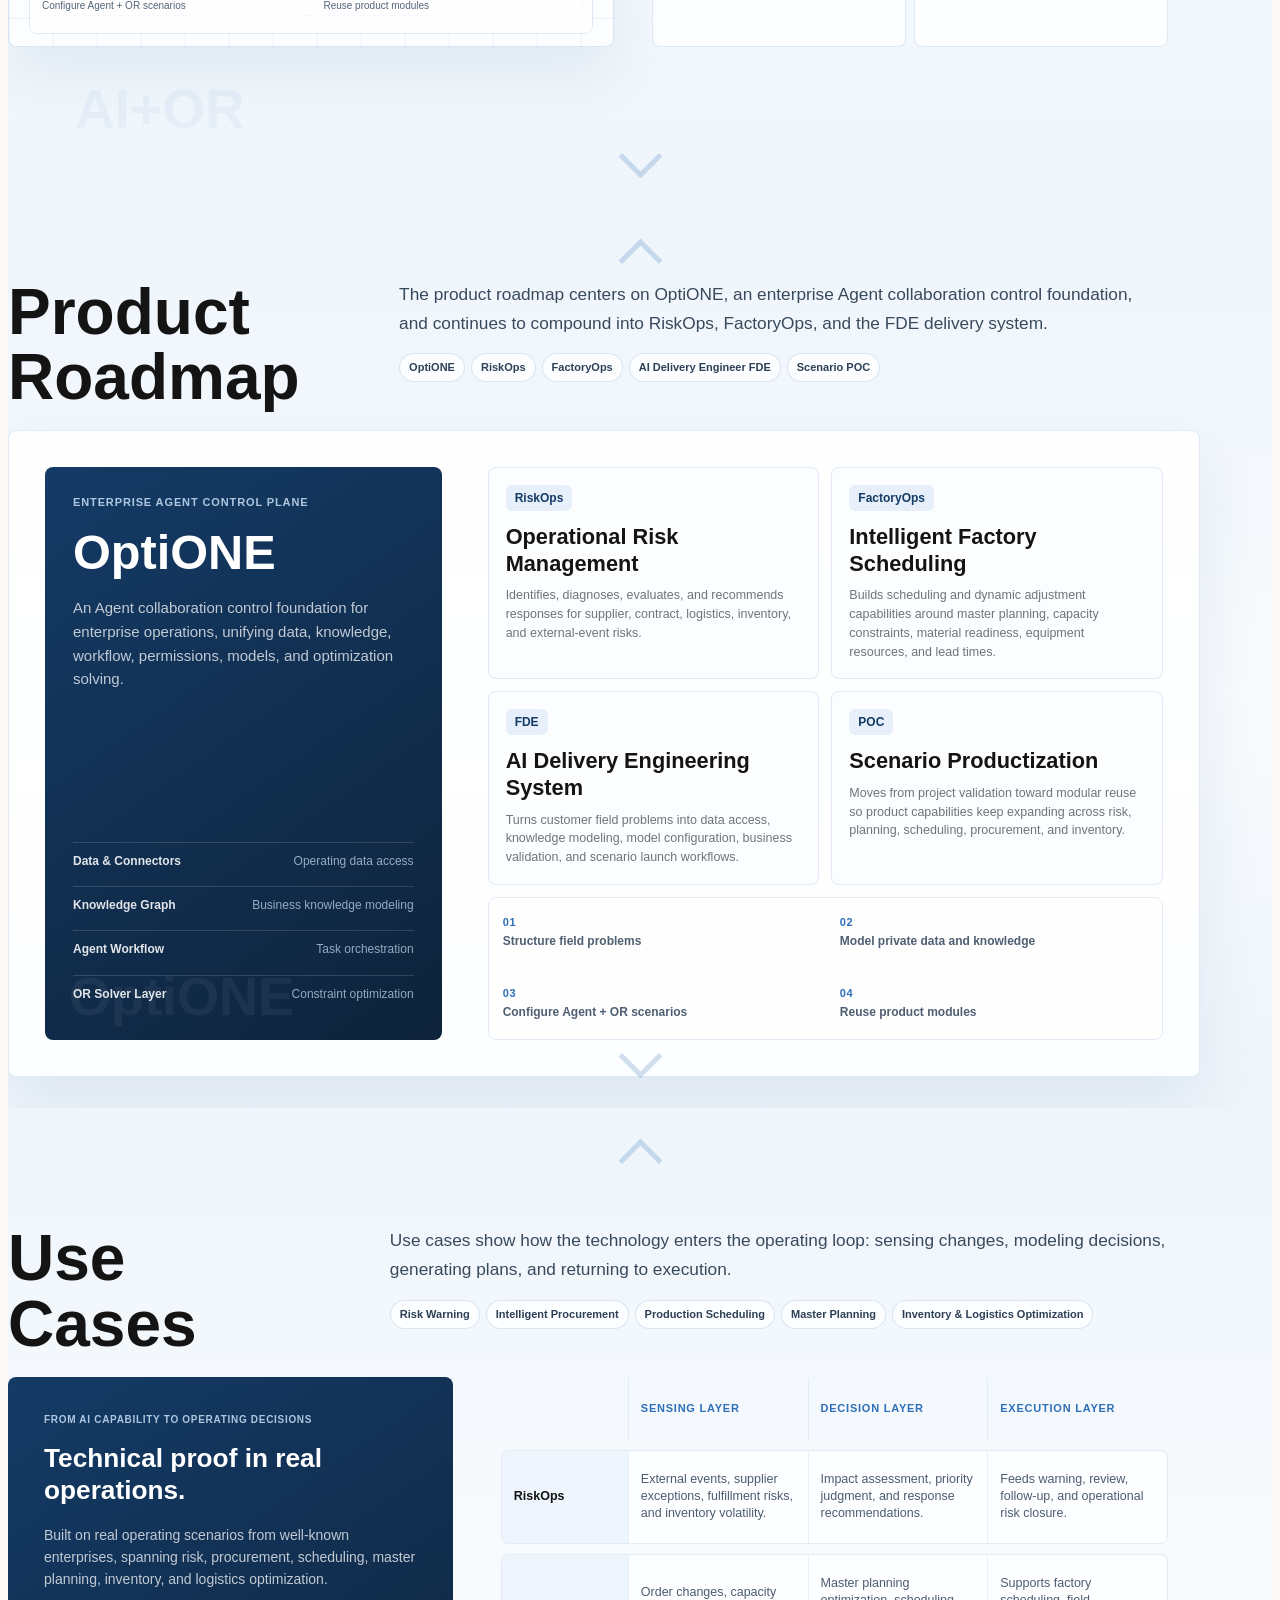
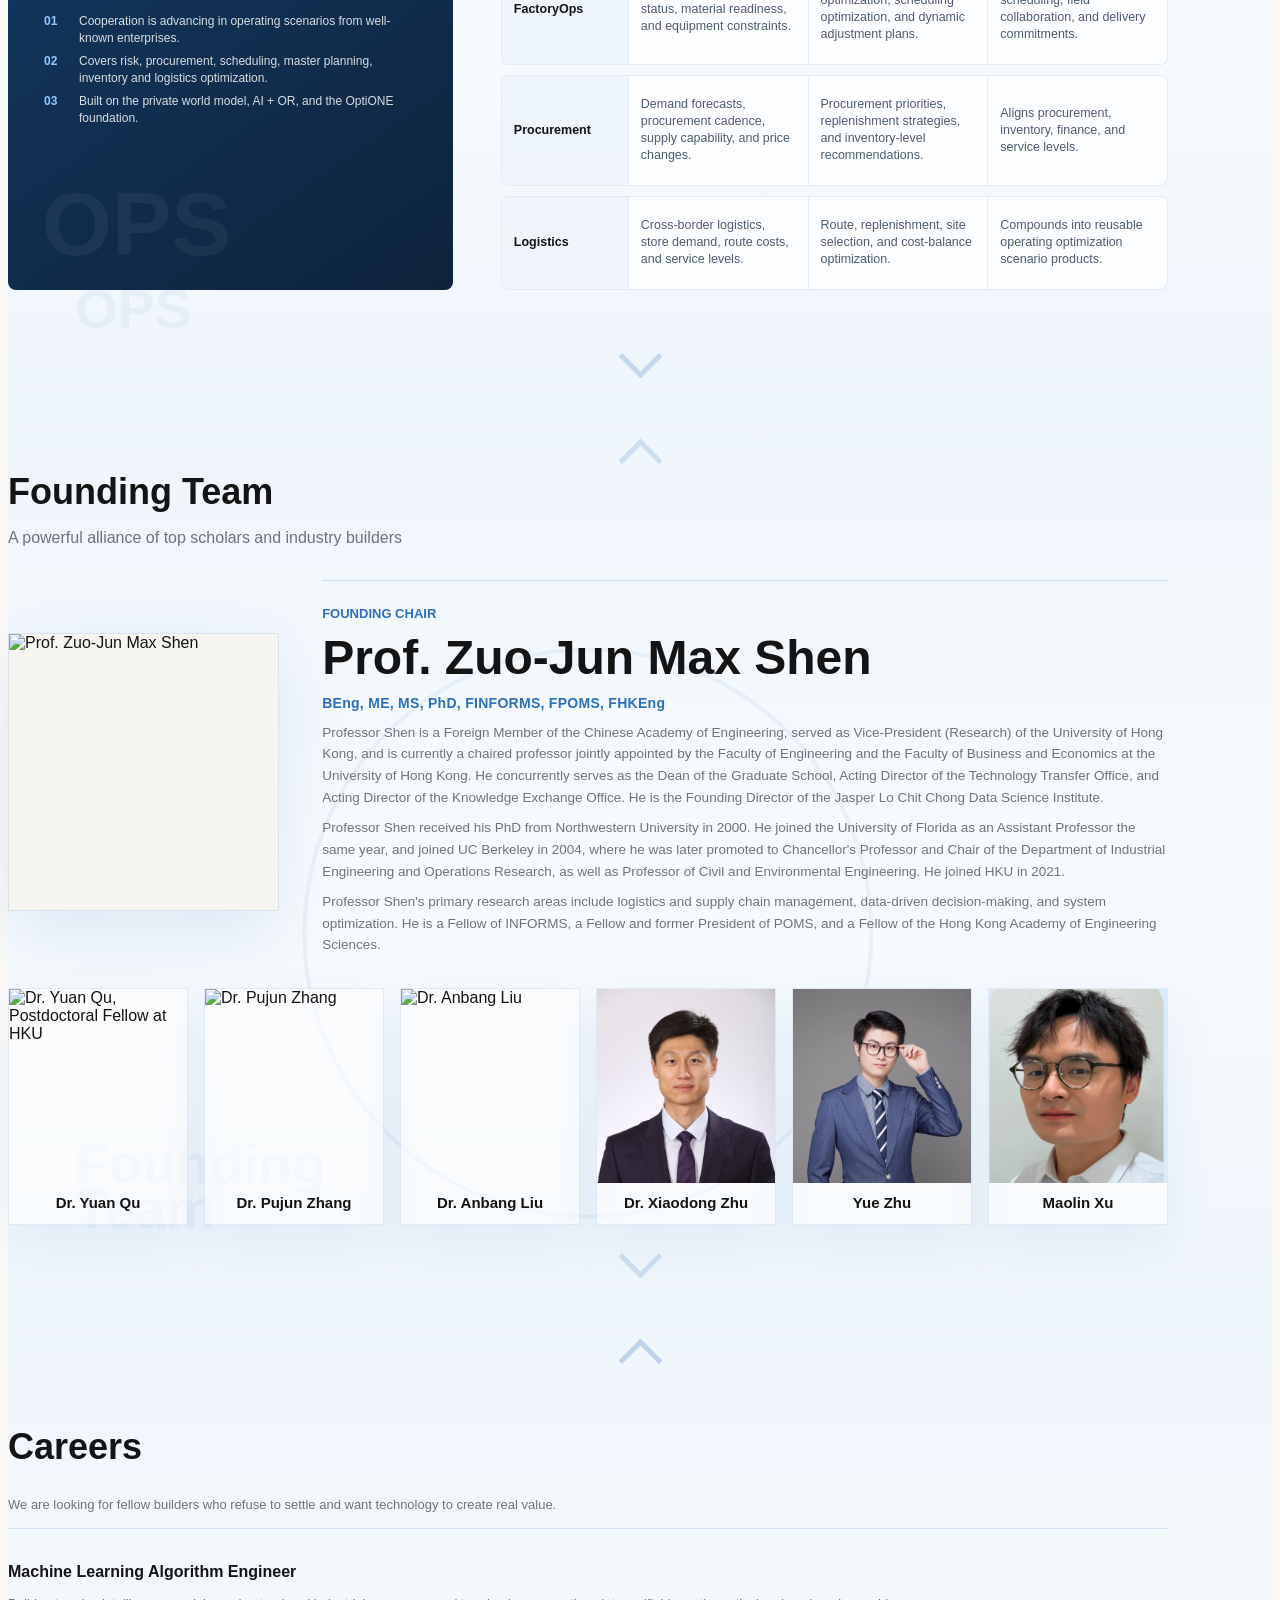
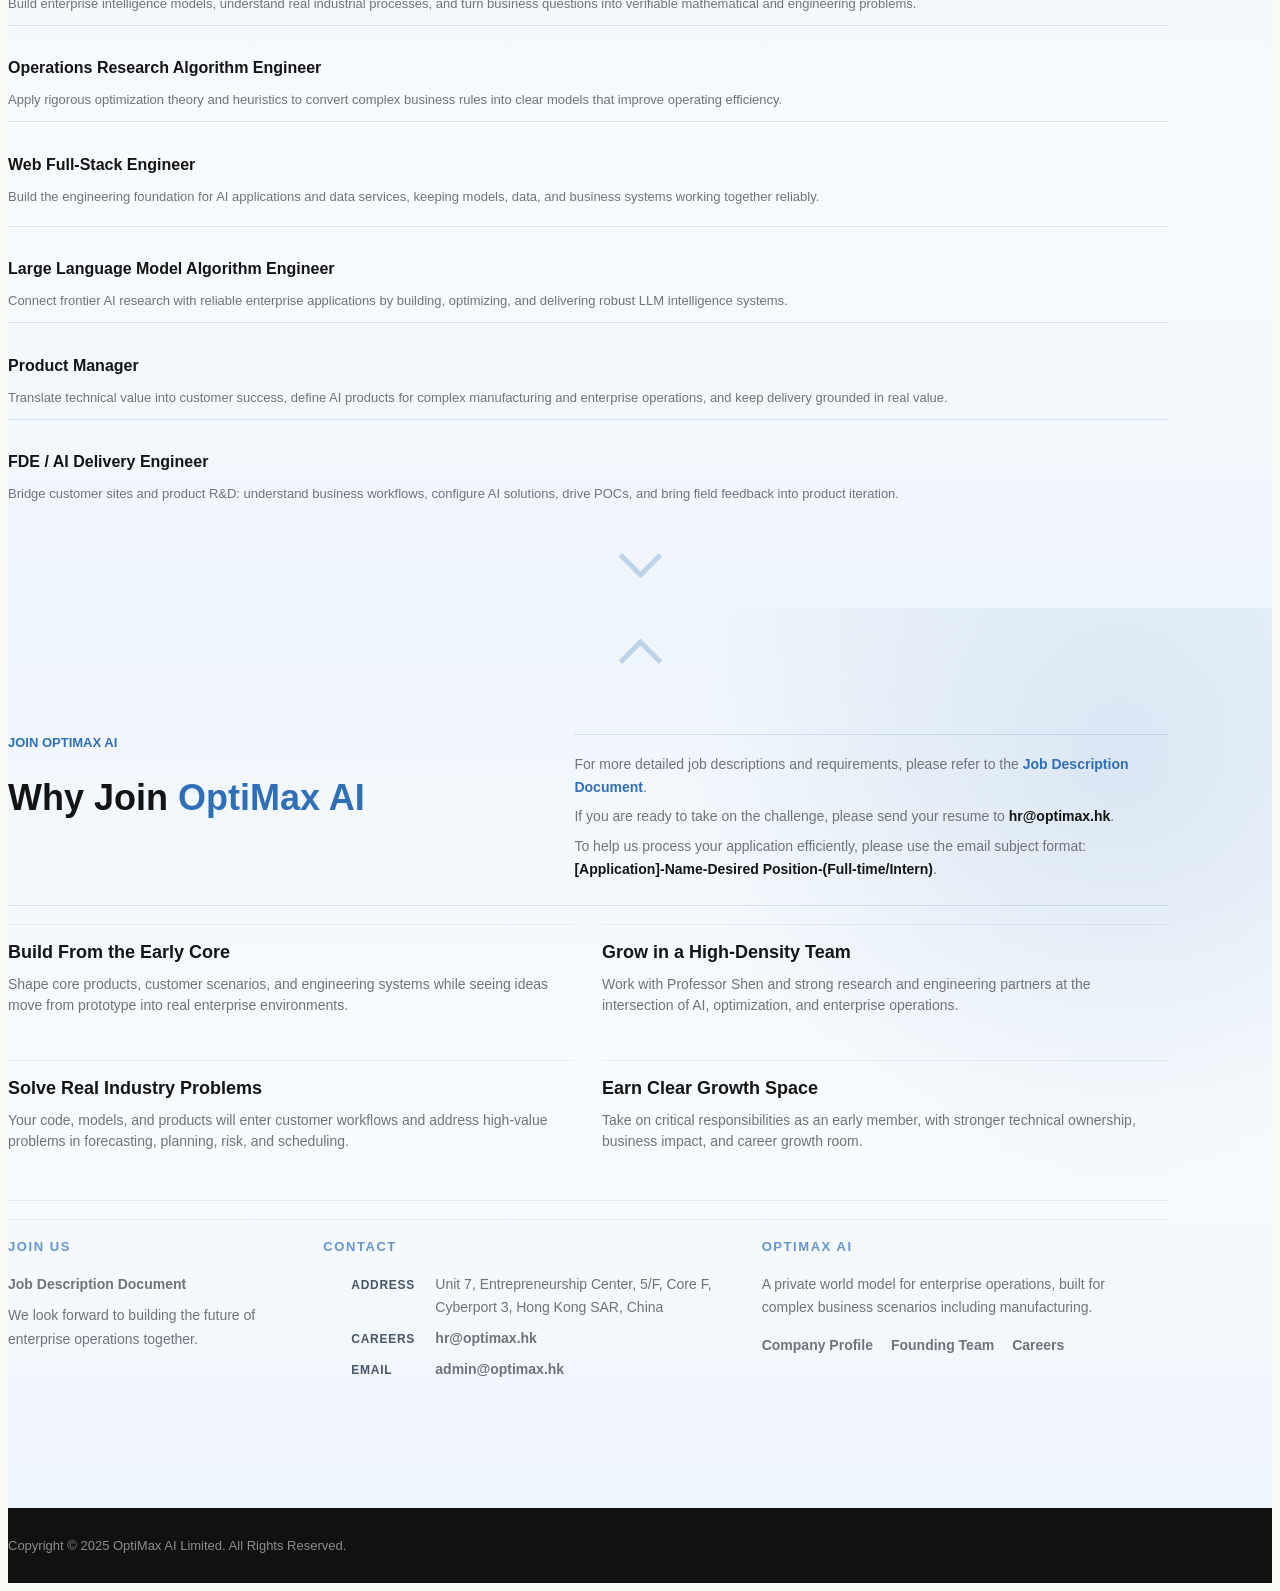
==== commit b49b3569: "Refine founder biography wording" ====
--- a/index_en.html
+++ b/index_en.html
@@ -185,7 +185,7 @@
                 </div>
                 <div class="profile-copy">
                     <p>OptiMax AI Limited is a cutting-edge artificial intelligence company rooted in Hong Kong. We are dedicated to developing secure, controllable, and efficient private world models for enterprise operations. Founded in Hong Kong in September 2025, the company is a key startup supported by the Hong Kong Innovation and Technology Commission's RAISe+ program.</p>
-                    <p>The company is led by Professor Zuo-Jun Max Shen, former Vice-President (Research) of the University of Hong Kong, a Foreign Member of the Chinese Academy of Engineering, and a globally renowned scholar in operations research and supply chain management. The team integrates frontier research in AI, operations research, and enterprise operations, translating academic breakthroughs into forecasting, planning, scheduling, risk intelligence, and intelligent Q&A for real business scenarios.</p>
+                    <p>The company is led by Professor Zuo-Jun Max Shen, a Foreign Member of the Chinese Academy of Engineering, former Vice-President (Research) of the University of Hong Kong, and a globally renowned scholar in operations research and supply chain management. The team integrates frontier research in AI, operations research, and enterprise operations, translating academic breakthroughs into forecasting, planning, scheduling, risk intelligence, and intelligent Q&A for real business scenarios.</p>
                     <p>OptiMax AI has advanced cooperation around enterprise scenarios with companies including TCL and China Mobile, covering operational risk management, intelligent procurement, production scheduling, master planning, inventory optimization, and logistics optimization. The company has completed its angel round financing and aims to become a global innovation force in intelligent enterprise operations.</p>
                     <p><strong>OptiMax Enterprise AI</strong> is under active development and is expected to reach the market in September 2026.</p>
                 </div>
@@ -438,7 +438,7 @@
                     <p class="section-kicker">FOUNDING CHAIR</p>
                     <h2>Prof. Zuo-Jun Max Shen</h2>
                     <p class="founder-credentials">BEng, ME, MS, PhD, FINFORMS, FPOMS, FHKEng</p>
-                    <p>Professor Shen served as Vice-President (Research) of the University of Hong Kong and is a Foreign Member of the Chinese Academy of Engineering. He is a chaired professor jointly appointed by the Faculty of Engineering and the Faculty of Business and Economics, and concurrently serves as the Dean of the Graduate School, Acting Director of the Technology Transfer Office, and Acting Director of the Knowledge Exchange Office. He is the Founding Director of the Jasper Lo Chit Chong Data Science Institute.</p>
+                    <p>Professor Shen is a Foreign Member of the Chinese Academy of Engineering, served as Vice-President (Research) of the University of Hong Kong, and is currently a chaired professor jointly appointed by the Faculty of Engineering and the Faculty of Business and Economics at the University of Hong Kong. He concurrently serves as the Dean of the Graduate School, Acting Director of the Technology Transfer Office, and Acting Director of the Knowledge Exchange Office. He is the Founding Director of the Jasper Lo Chit Chong Data Science Institute.</p>
                     <p>Professor Shen received his PhD from Northwestern University in 2000. He joined the University of Florida as an Assistant Professor the same year, and joined UC Berkeley in 2004, where he was later promoted to Chancellor's Professor and Chair of the Department of Industrial Engineering and Operations Research, as well as Professor of Civil and Environmental Engineering. He joined HKU in 2021.</p>
                     <p>Professor Shen's primary research areas include logistics and supply chain management, data-driven decision-making, and system optimization. He is a Fellow of INFORMS, a Fellow and former President of POMS, and a Fellow of the Hong Kong Academy of Engineering Sciences.</p>
                 </div>
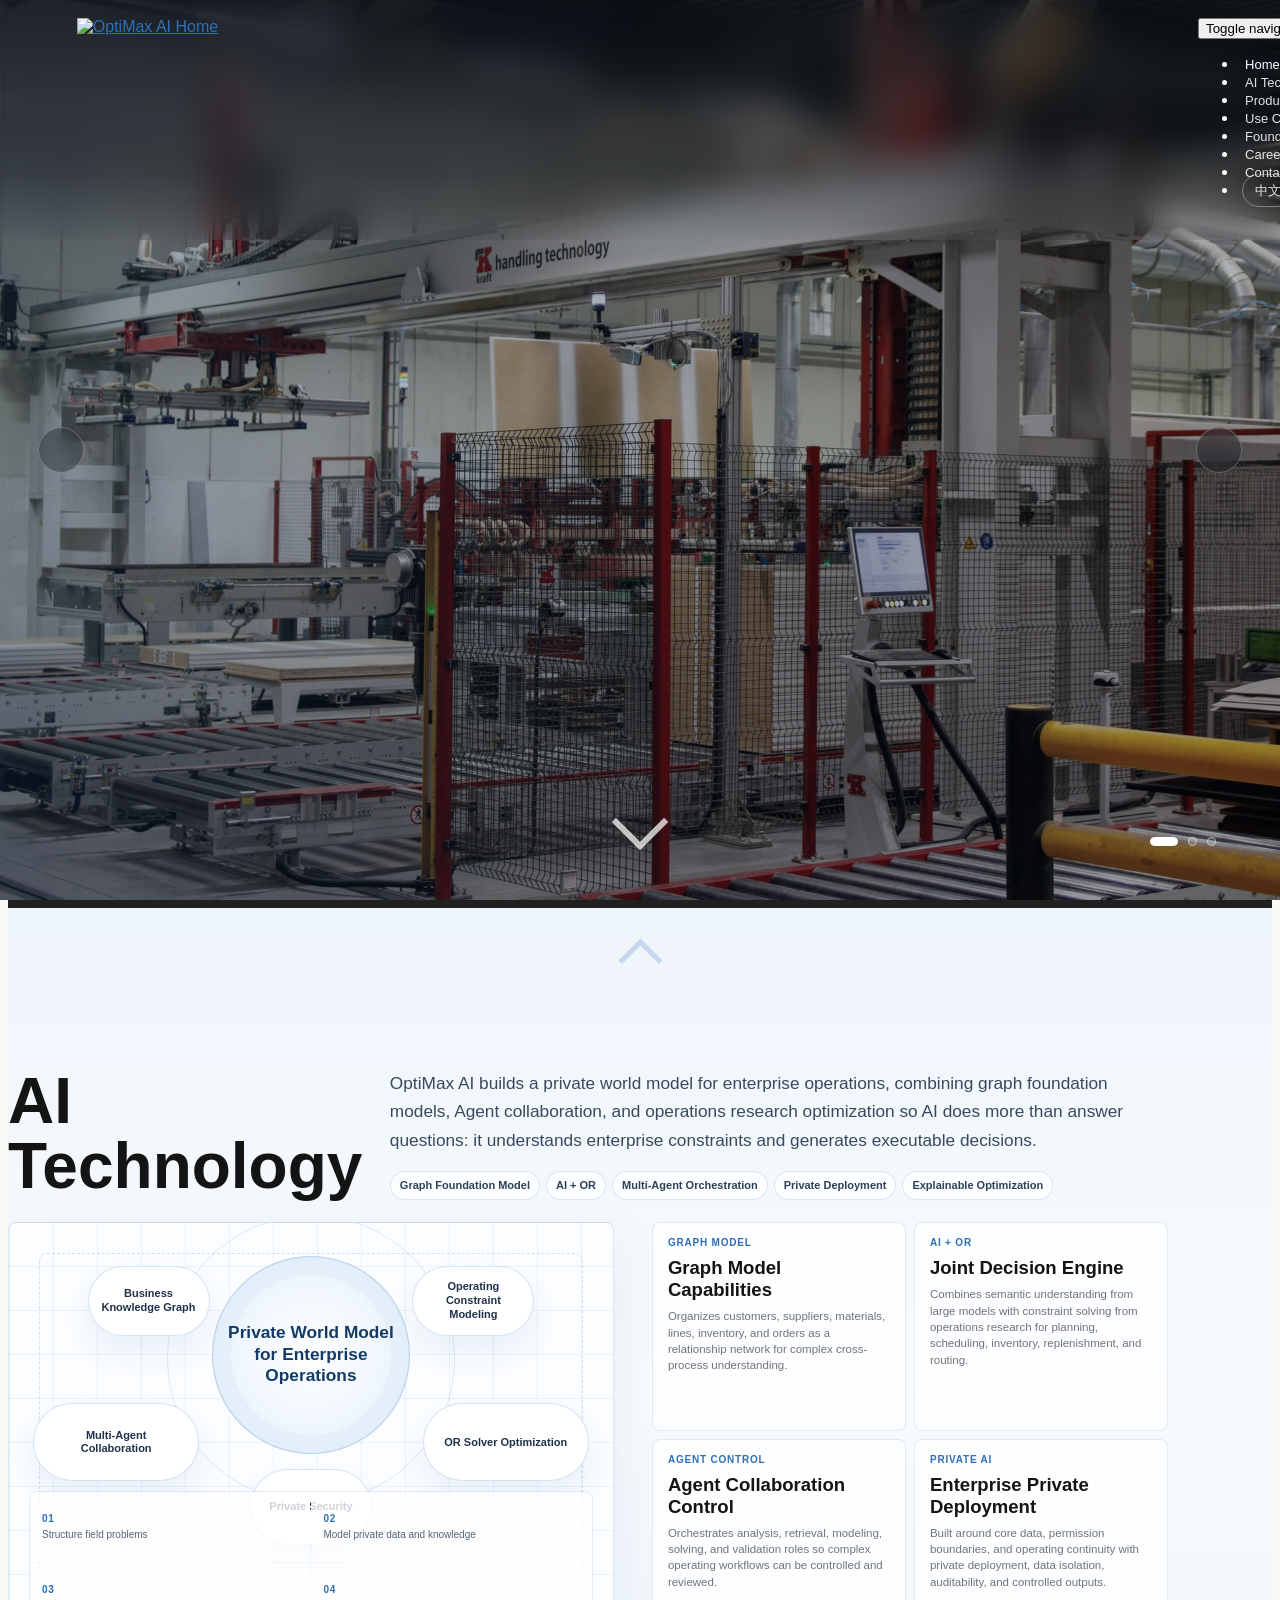
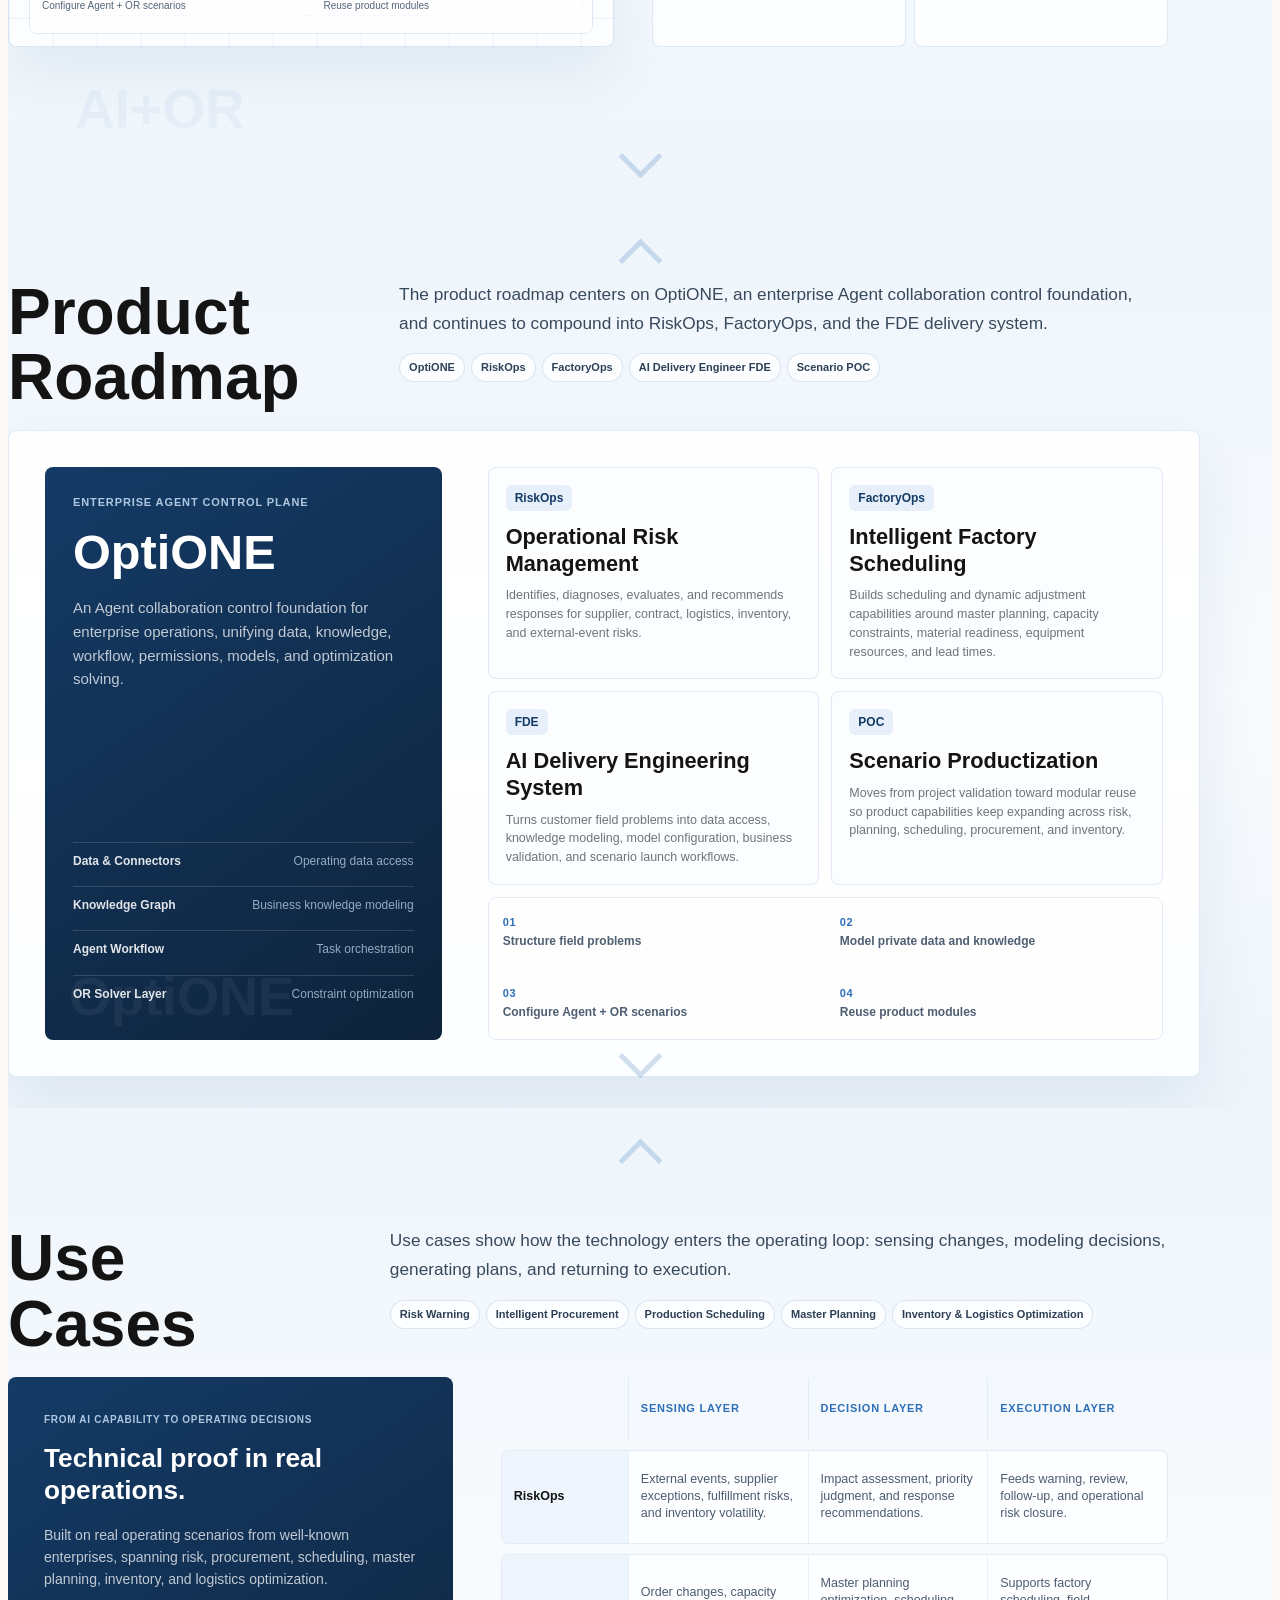
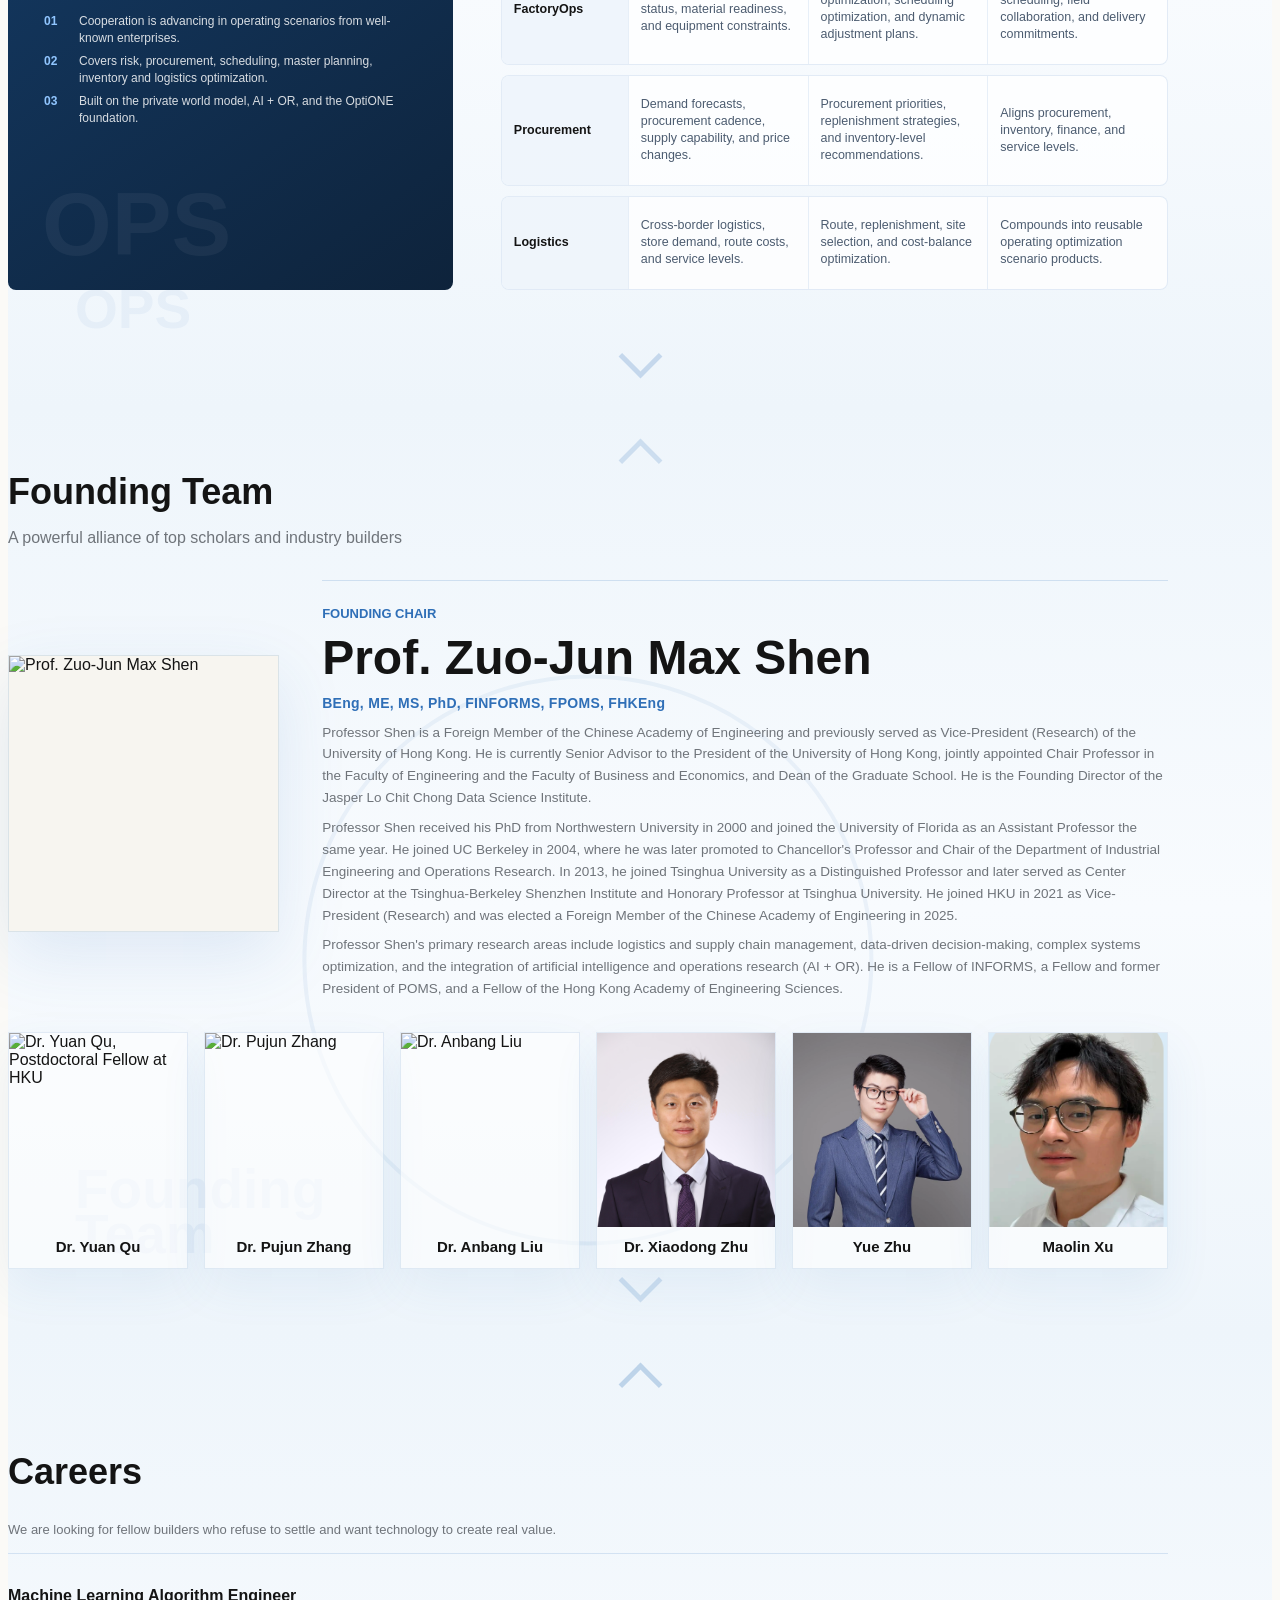
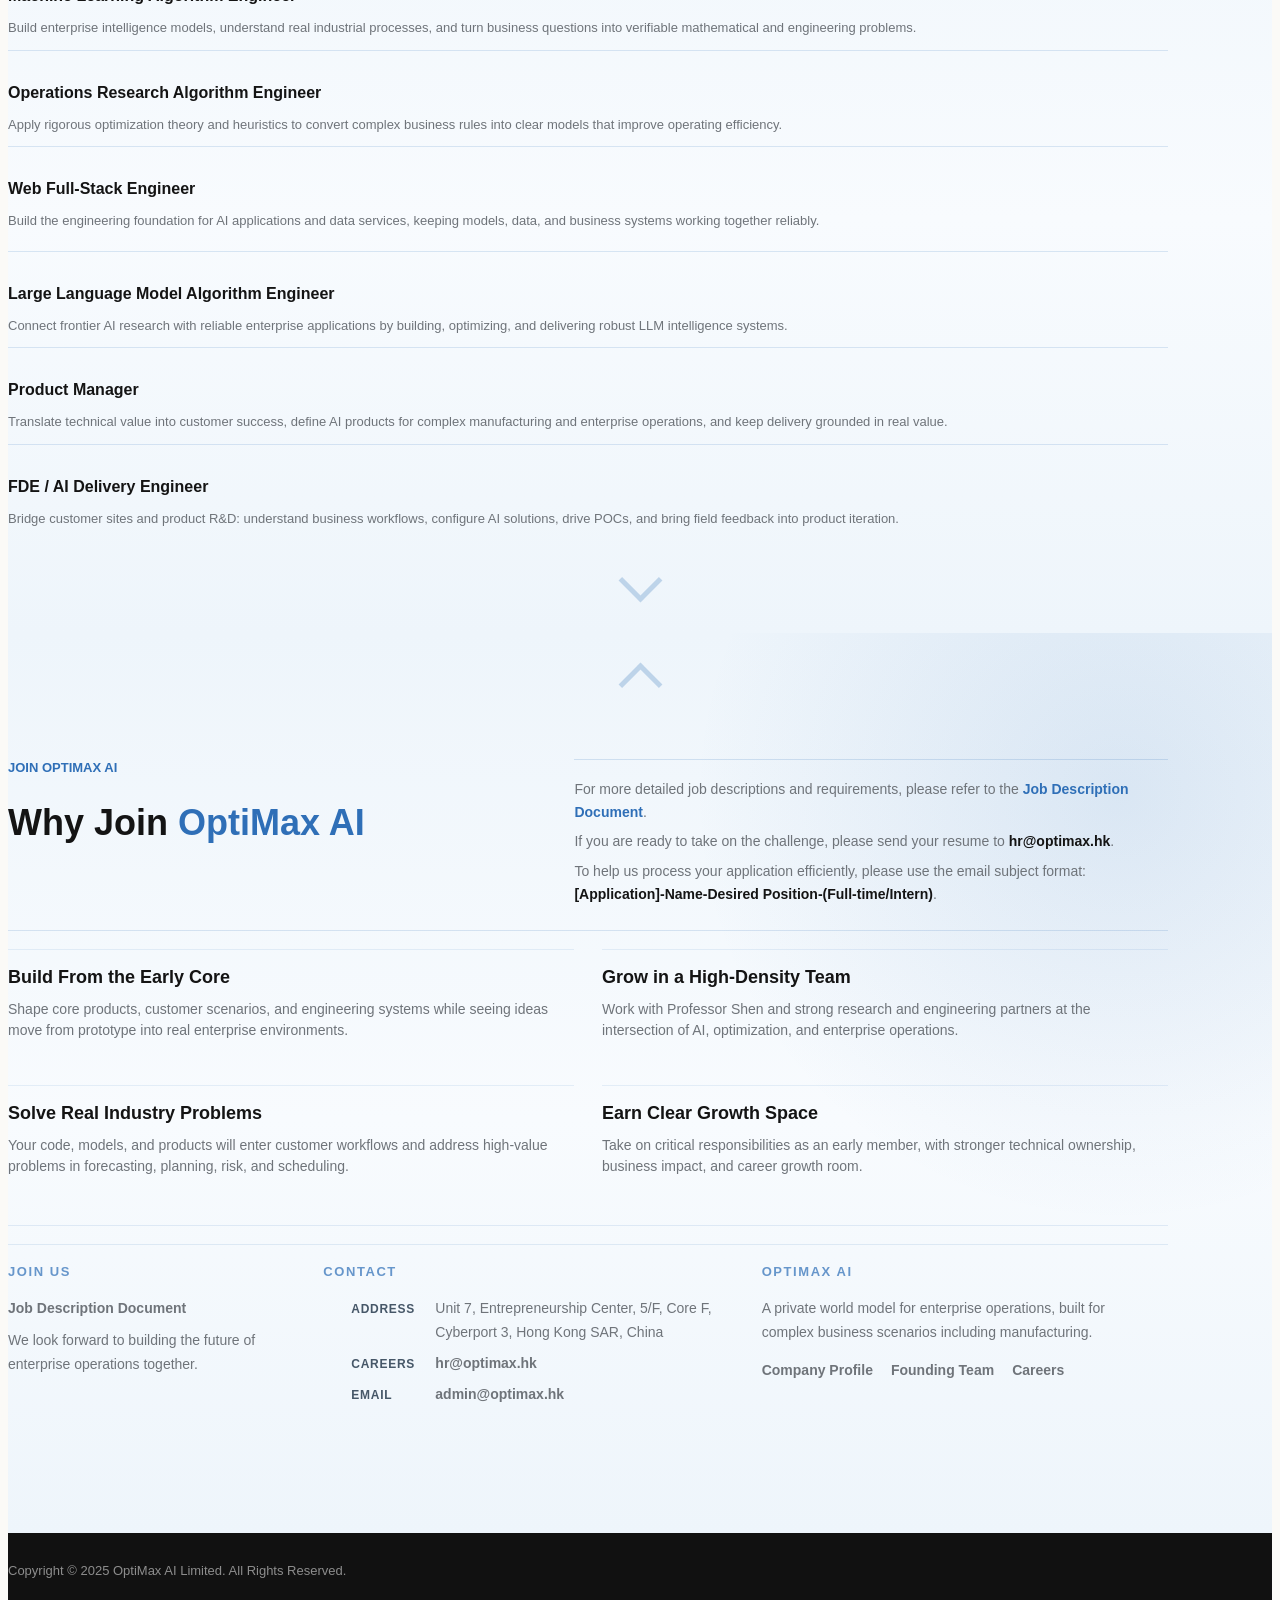
==== commit 8e47f5a2: "Update founder biography details" ====
--- a/index_en.html
+++ b/index_en.html
@@ -438,9 +438,9 @@
                     <p class="section-kicker">FOUNDING CHAIR</p>
                     <h2>Prof. Zuo-Jun Max Shen</h2>
                     <p class="founder-credentials">BEng, ME, MS, PhD, FINFORMS, FPOMS, FHKEng</p>
-                    <p>Professor Shen is a Foreign Member of the Chinese Academy of Engineering, served as Vice-President (Research) of the University of Hong Kong, and is currently a chaired professor jointly appointed by the Faculty of Engineering and the Faculty of Business and Economics at the University of Hong Kong. He concurrently serves as the Dean of the Graduate School, Acting Director of the Technology Transfer Office, and Acting Director of the Knowledge Exchange Office. He is the Founding Director of the Jasper Lo Chit Chong Data Science Institute.</p>
-                    <p>Professor Shen received his PhD from Northwestern University in 2000. He joined the University of Florida as an Assistant Professor the same year, and joined UC Berkeley in 2004, where he was later promoted to Chancellor's Professor and Chair of the Department of Industrial Engineering and Operations Research, as well as Professor of Civil and Environmental Engineering. He joined HKU in 2021.</p>
-                    <p>Professor Shen's primary research areas include logistics and supply chain management, data-driven decision-making, and system optimization. He is a Fellow of INFORMS, a Fellow and former President of POMS, and a Fellow of the Hong Kong Academy of Engineering Sciences.</p>
+                    <p>Professor Shen is a Foreign Member of the Chinese Academy of Engineering and previously served as Vice-President (Research) of the University of Hong Kong. He is currently Senior Advisor to the President of the University of Hong Kong, jointly appointed Chair Professor in the Faculty of Engineering and the Faculty of Business and Economics, and Dean of the Graduate School. He is the Founding Director of the Jasper Lo Chit Chong Data Science Institute.</p>
+                    <p>Professor Shen received his PhD from Northwestern University in 2000 and joined the University of Florida as an Assistant Professor the same year. He joined UC Berkeley in 2004, where he was later promoted to Chancellor's Professor and Chair of the Department of Industrial Engineering and Operations Research. In 2013, he joined Tsinghua University as a Distinguished Professor and later served as Center Director at the Tsinghua-Berkeley Shenzhen Institute and Honorary Professor at Tsinghua University. He joined HKU in 2021 as Vice-President (Research) and was elected a Foreign Member of the Chinese Academy of Engineering in 2025.</p>
+                    <p>Professor Shen's primary research areas include logistics and supply chain management, data-driven decision-making, complex systems optimization, and the integration of artificial intelligence and operations research (AI + OR). He is a Fellow of INFORMS, a Fellow and former President of POMS, and a Fellow of the Hong Kong Academy of Engineering Sciences.</p>
                 </div>
             </div>
             <div class="founder-photo-row object-non-visible" data-animation-effect="fadeIn">
